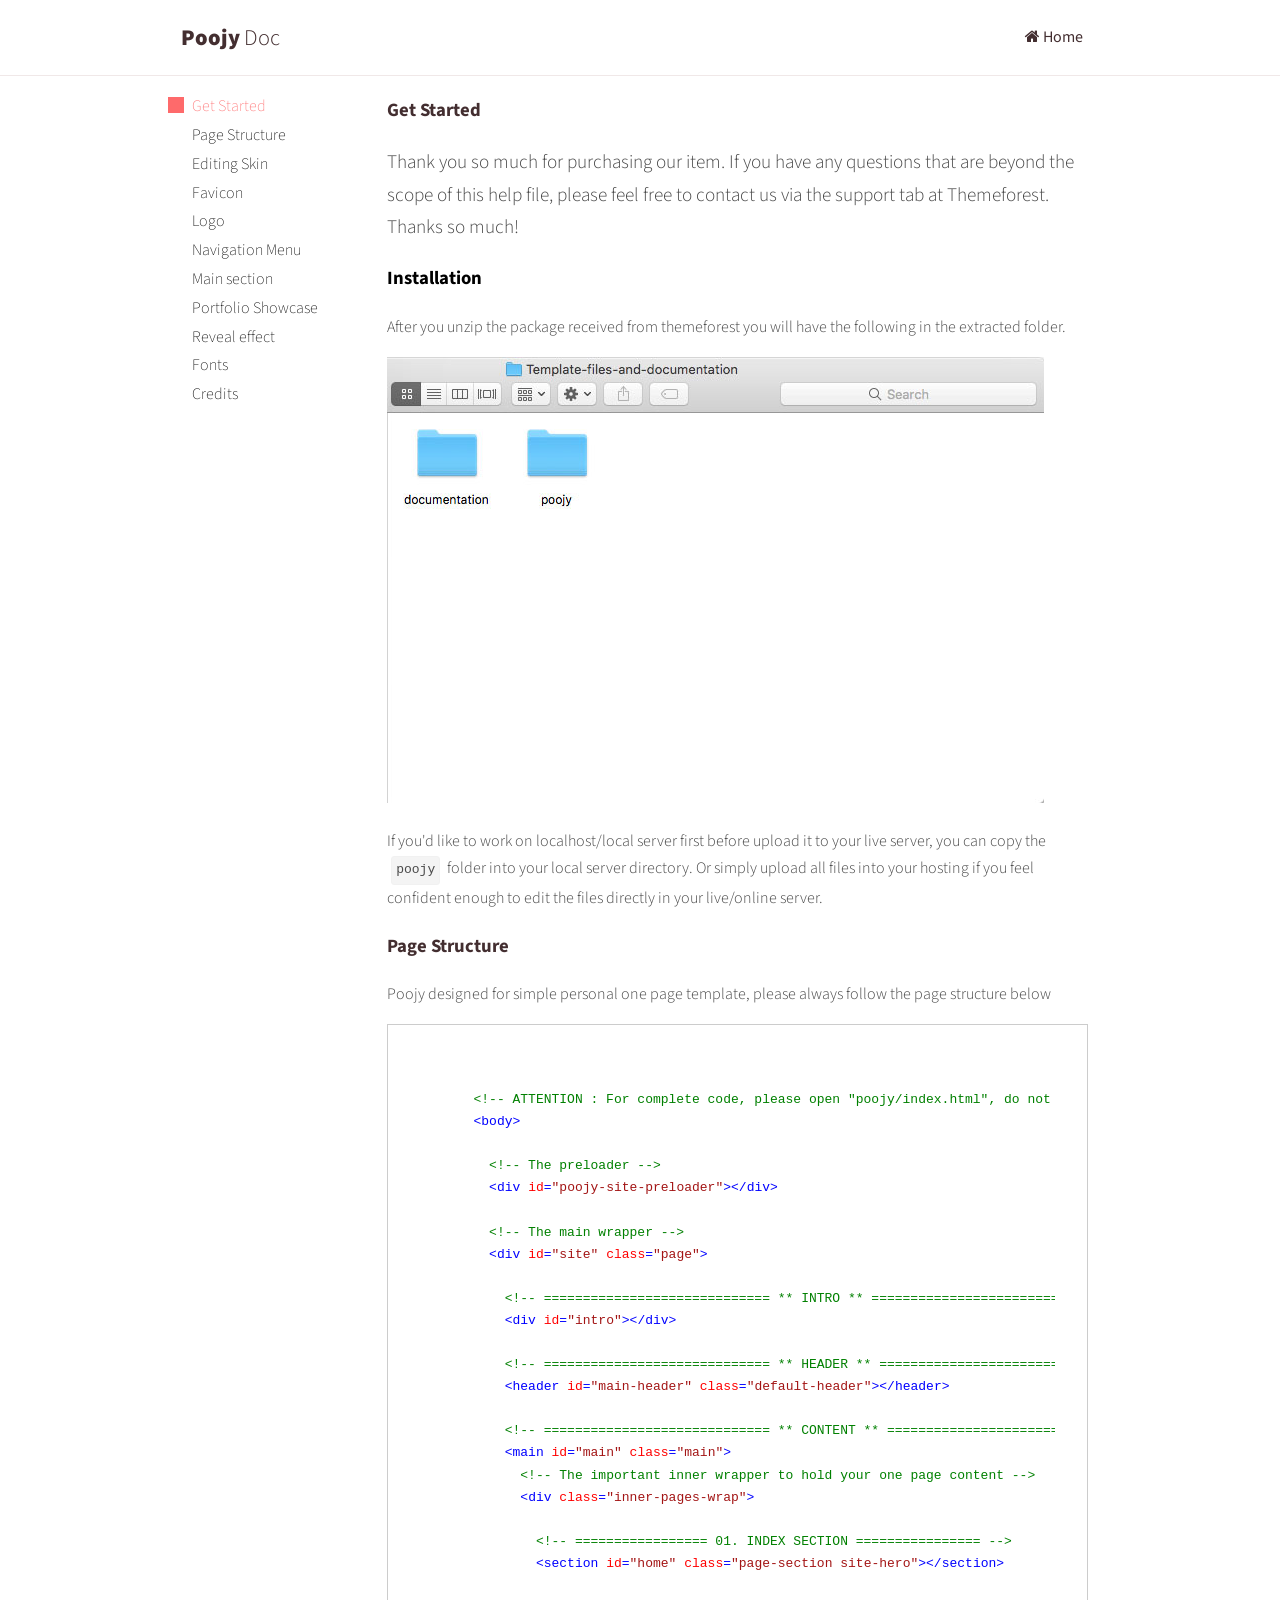
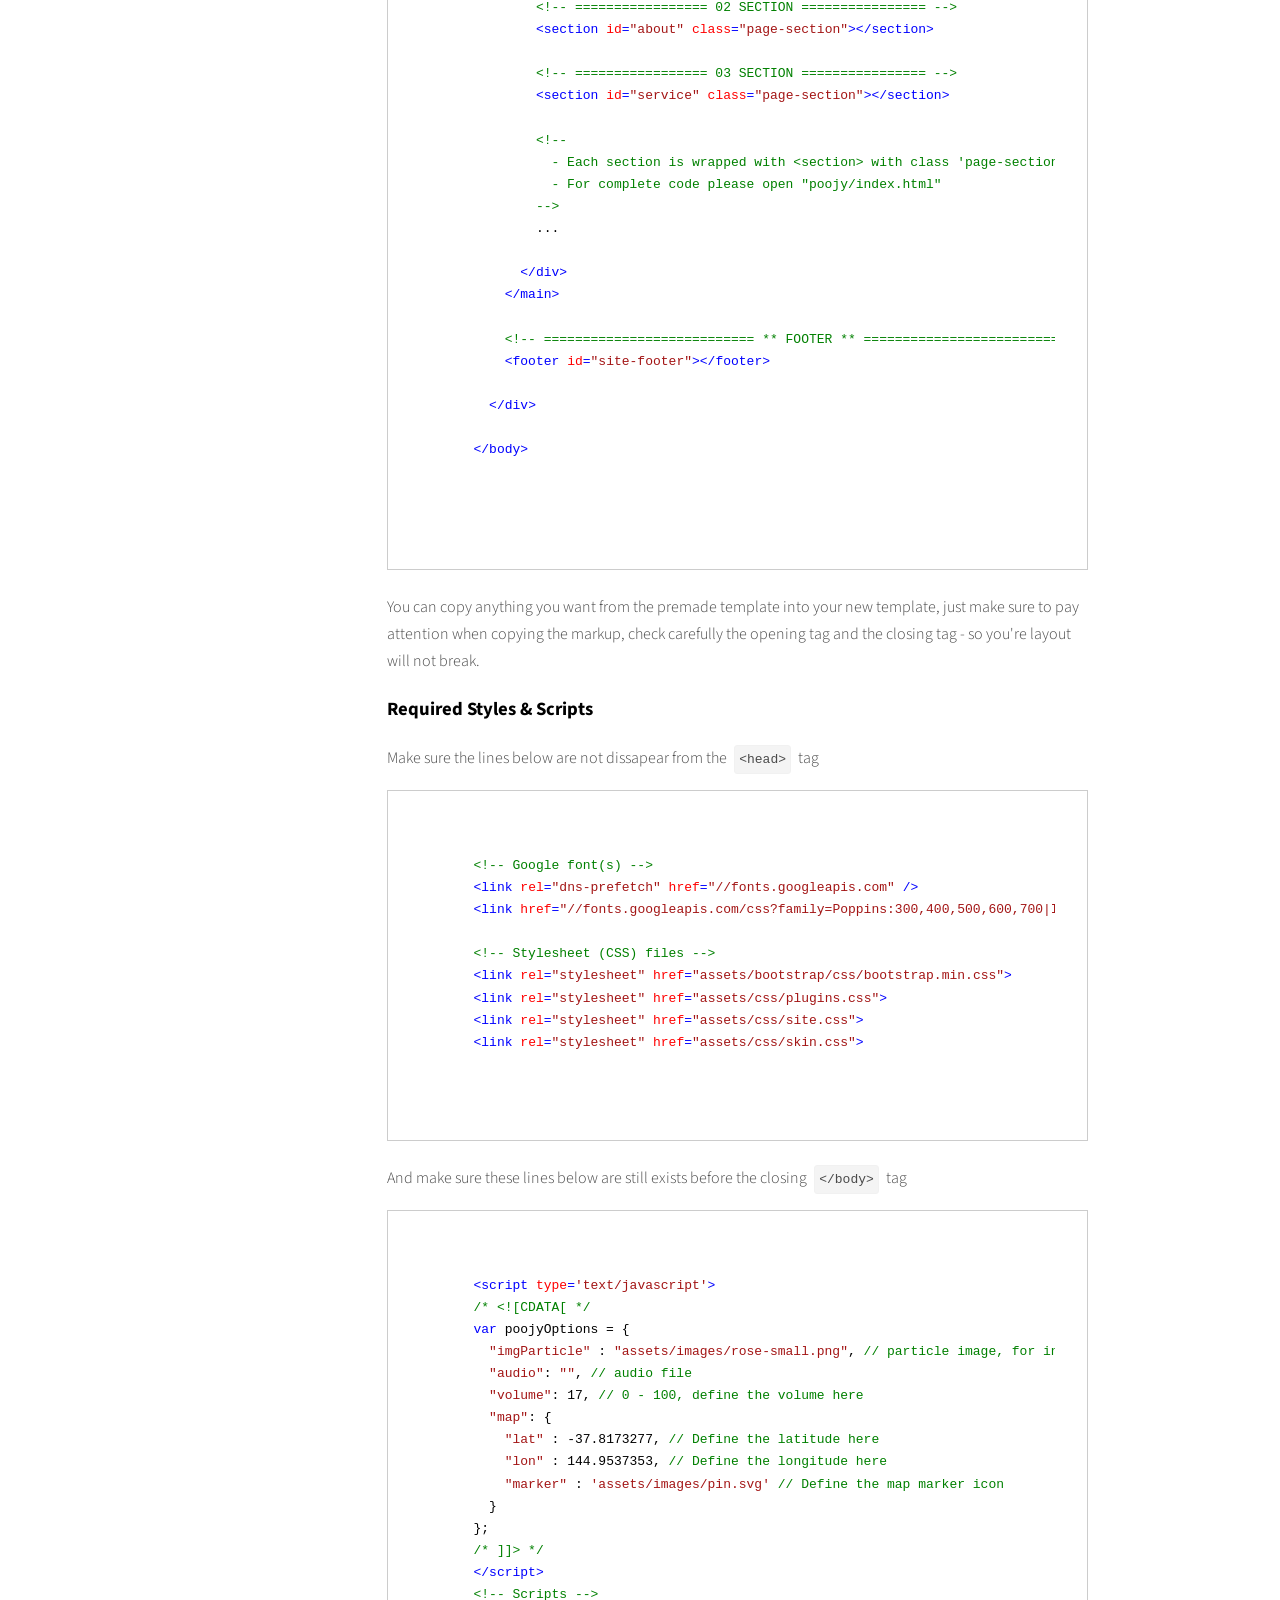
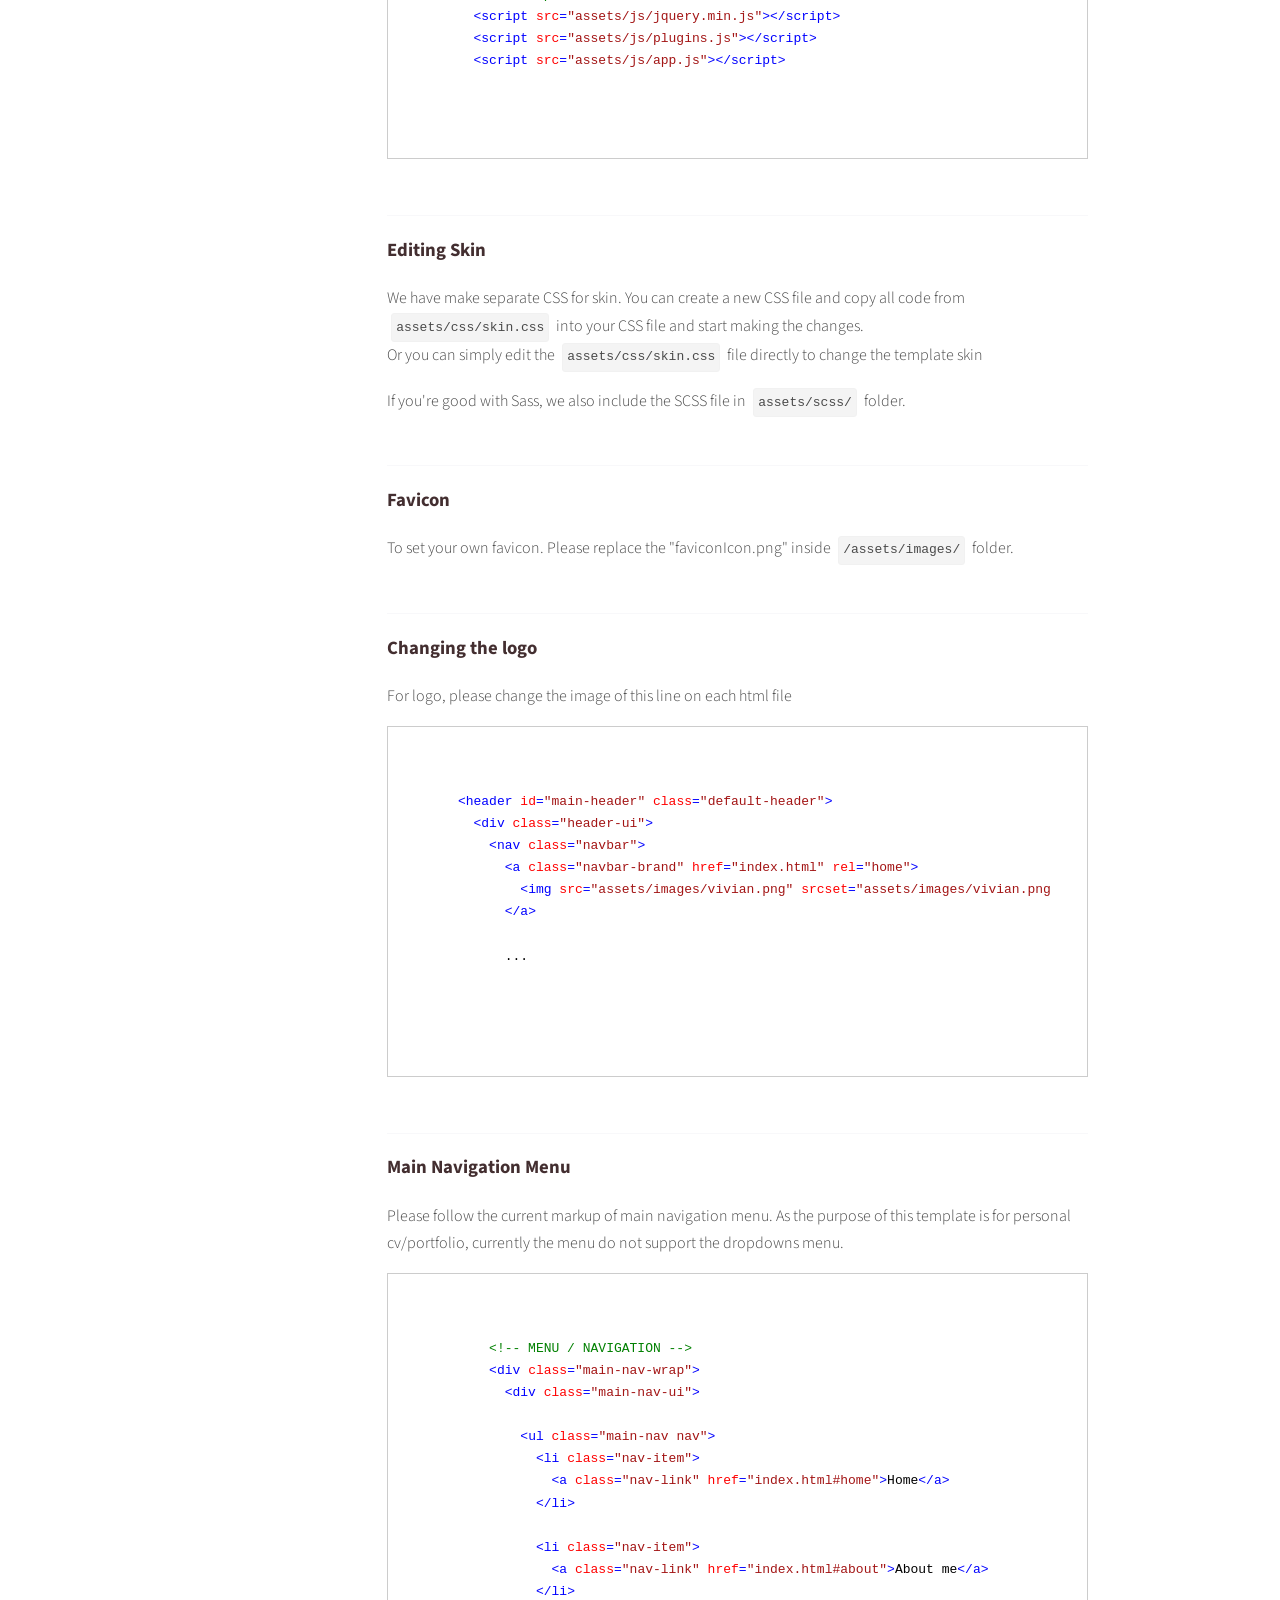
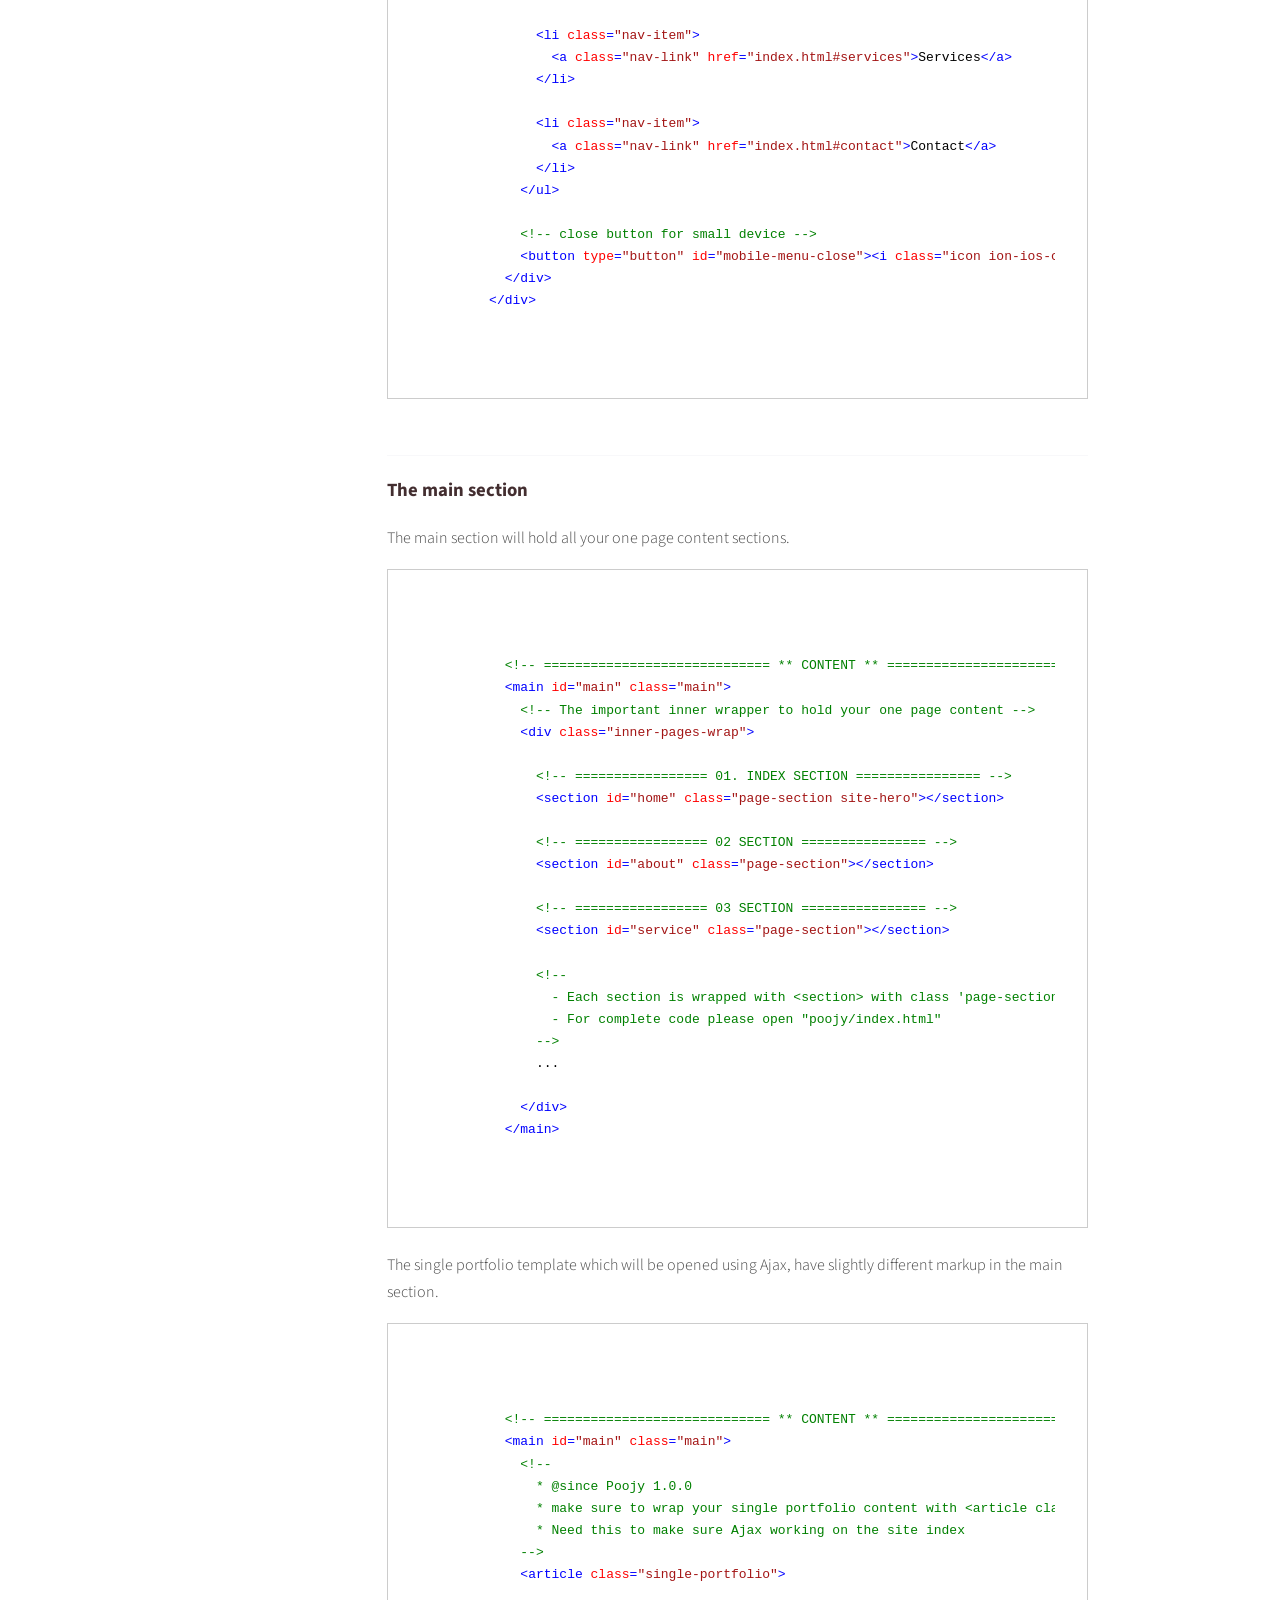
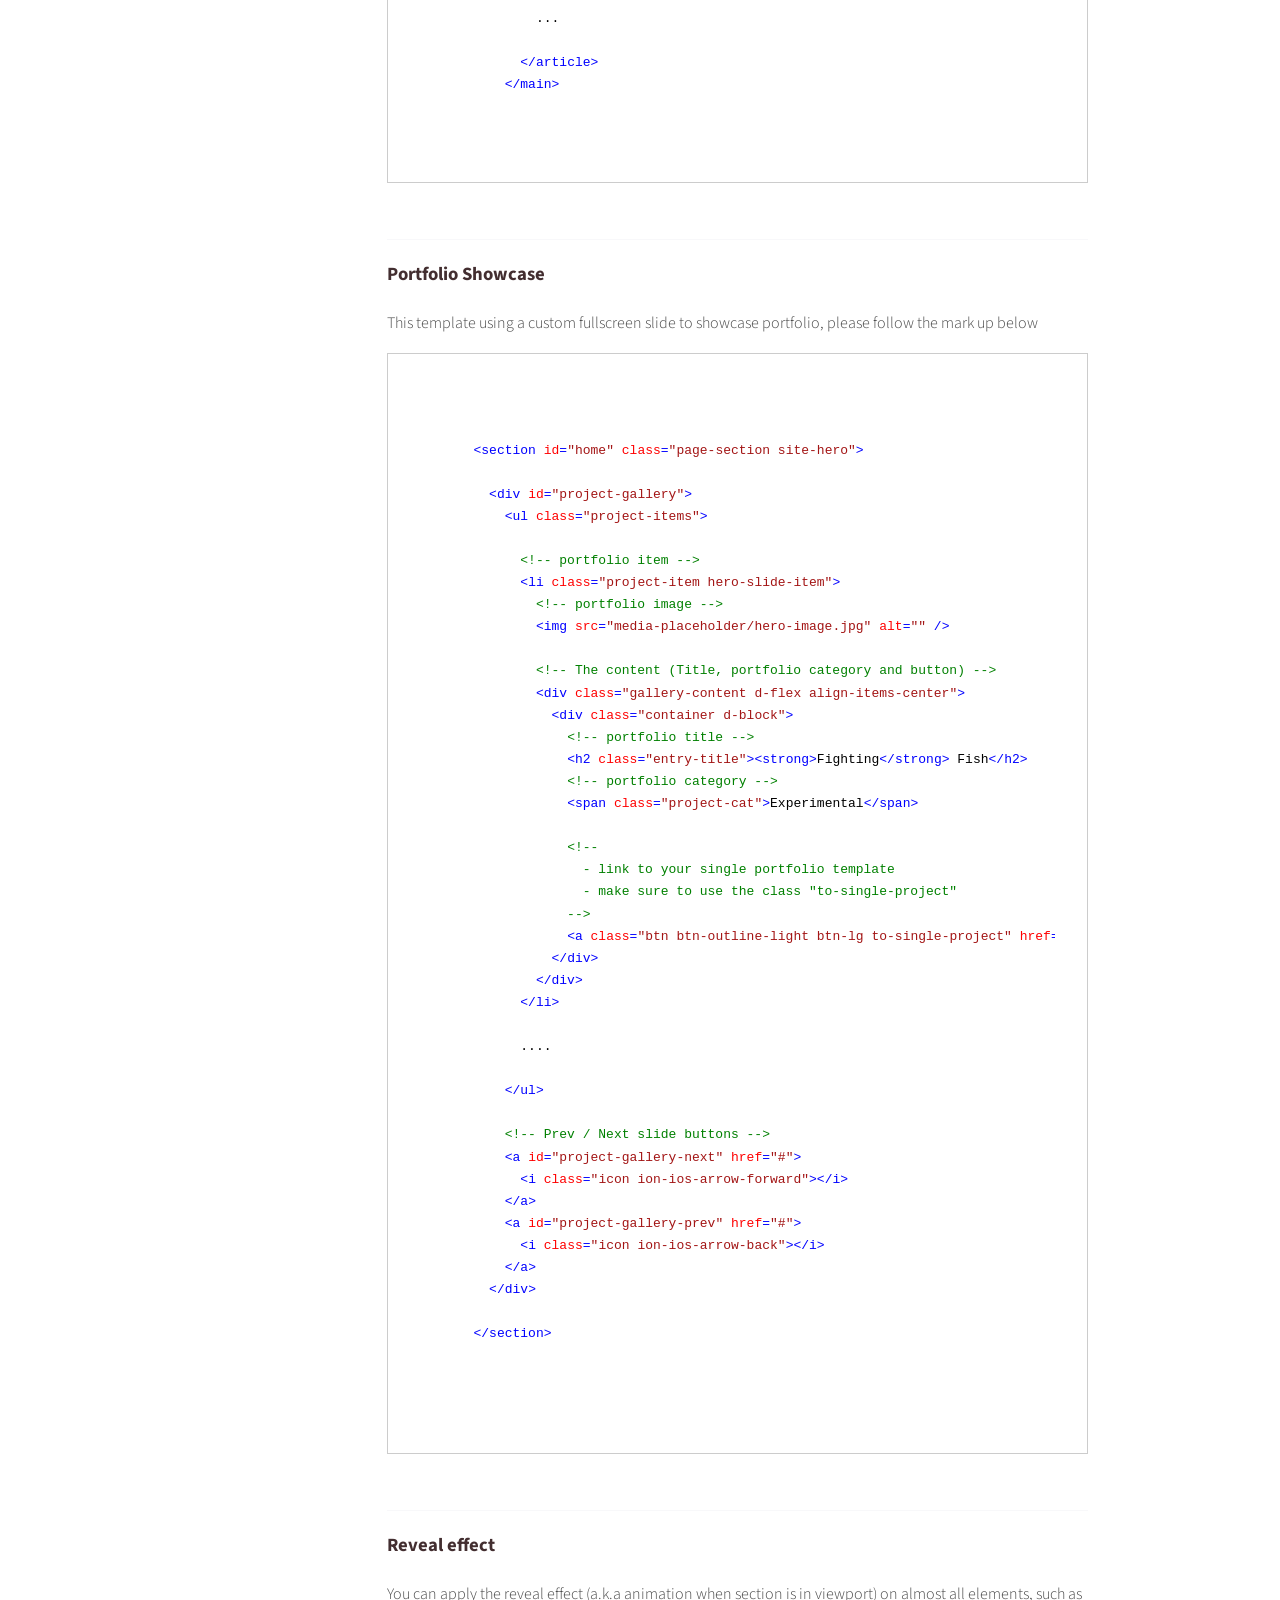
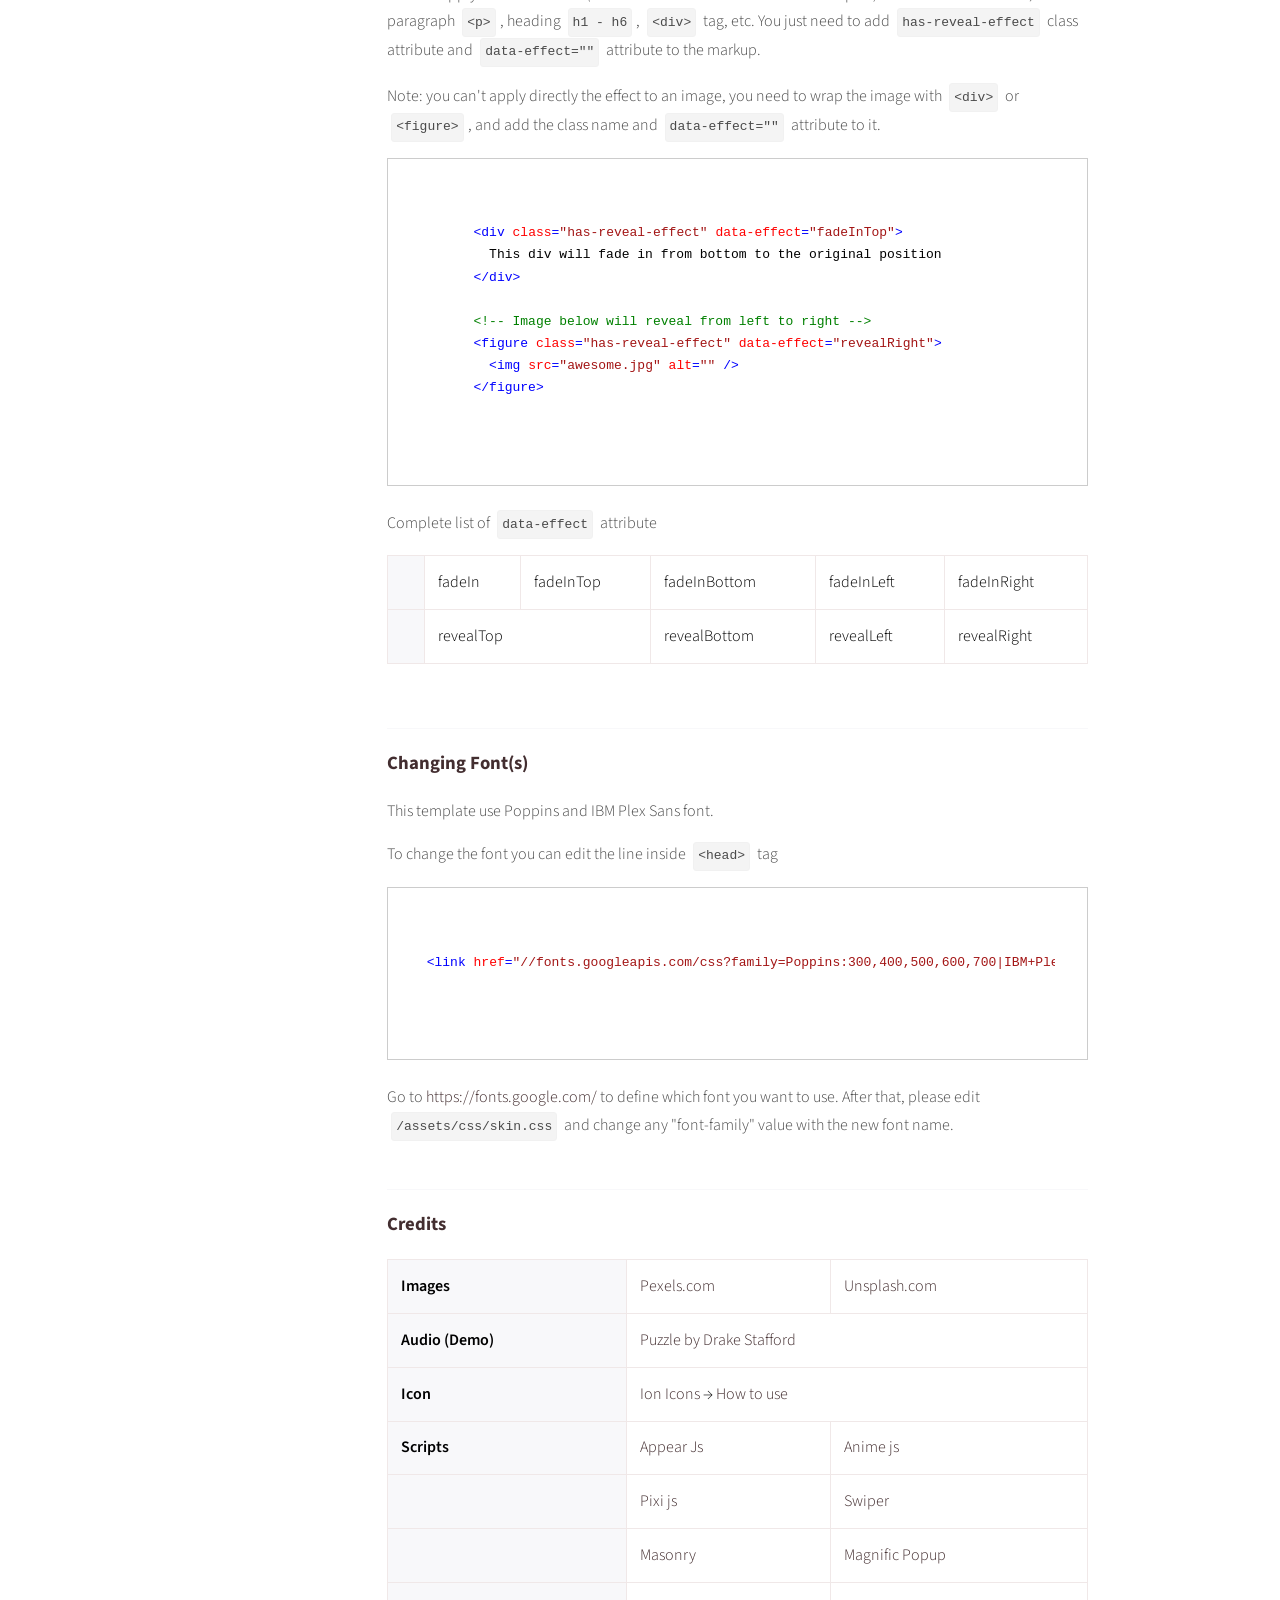
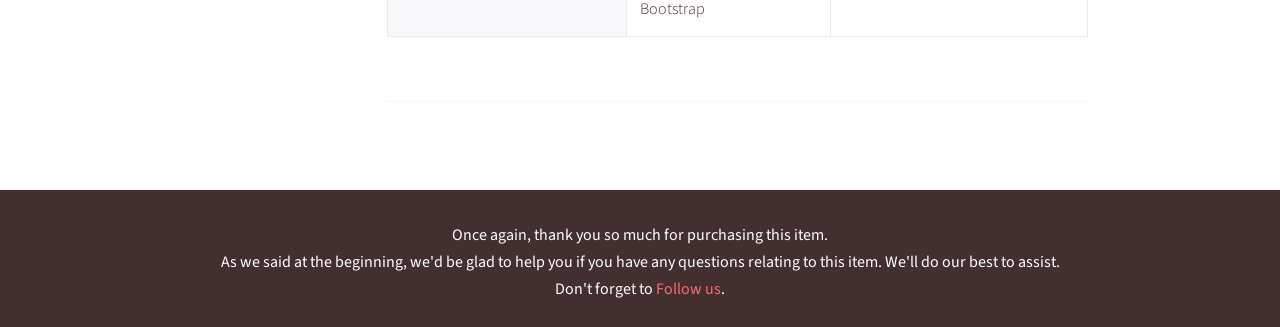
==== documentation/index.html @ 4dd36b31 "first commit" ====
<!doctype html>
<html>
  <head>
    <meta charset="utf-8">
    <meta name="description" content="">
    <meta name="viewport" content="width=device-width, initial-scale=1">
    <title>Poojy Documentation</title>
    <link rel="stylesheet" href="https://cdnjs.cloudflare.com/ajax/libs/font-awesome/4.7.0/css/font-awesome.min.css">
    <link href="https://fonts.googleapis.com/css?family=Source+Sans+Pro:400,600,700" rel="stylesheet">
    <link rel="stylesheet" href="assets/css/scribbler-global.css">
    <link rel="stylesheet" href="assets/css/scribbler-doc.css">
    <link rel="author" href="humans.txt">
  </head>
  <body>
    <div class="doc__bg"></div>
    <nav class="header">
      <h1 class="logo">Poojy <span class="logo__thin">Doc</span></h1>
      <ul class="menu">
        <div class="menu__item toggle"><span></span></div>
        <li class="menu__item"><a href="index.html" class="link link--dark"><i class="fa fa-home"></i> Home</a></li>
      </ul>
    </nav>
    
    <div class="wrapper">
      
      <aside class="doc__nav">
        <ul>
          <li class="js-btn selected">Get Started</li>
          <li class="js-btn">Page Structure</li>
          <li class="js-btn">Editing Skin</li>
          <li class="js-btn">Favicon</li>
          <li class="js-btn">Logo</li>
          <li class="js-btn">Navigation Menu</li>
          <li class="js-btn">Main section</li>
          <li class="js-btn">Portfolio Showcase</li>
          <li class="js-btn">Reveal effect</li>
          <li class="js-btn">Fonts</li>
          <li class="js-btn">Credits</li>
        </ul>
      </aside>

      <article class="doc__content">
       
        <section class="js-section">
          <h3 class="section__title">Get Started</h3>
          
          <p class="lead">Thank you so much for purchasing our item. If you have any questions that are beyond the scope of this help file, please feel free to contact us via the support tab at Themeforest. Thanks so much!</p>

          <h3>Installation</h3>

          <p>After you unzip the package received from themeforest you will have the following in the extracted folder.</p>

          <img src="images/01.jpg" />

          <p>If you'd like to work on localhost/local server first before upload it to your live server, you can copy the <code>poojy</code> folder into your local server directory. Or simply upload all files into your hosting if you feel confident enough to edit the files directly in your live/online server.</p>
        </section>

        <section class="js-section">
          
          <h3 class="section__title">Page Structure</h3>

          <p>Poojy designed for simple personal one page template, please always follow the page structure below</p>

<div class="code-br">
  <pre>
    <code class="html">
      &lt;!-- ATTENTION : For complete code, please open "poojy/index.html", do not directly copy the code below -->
      &lt;body>
        
        &lt;!-- The preloader -->
        &lt;div id="poojy-site-preloader">&lt;/div>

        &lt;!-- The main wrapper -->
        &lt;div id="site" class="page">

          &lt;!-- ============================= ** INTRO ** ============================= -->
          &lt;div id="intro">&lt;/div>

          &lt;!-- ============================= ** HEADER ** ============================= -->
          &lt;header id="main-header" class="default-header">&lt;/header>

          &lt;!-- ============================= ** CONTENT ** ============================= -->
          &lt;main id="main" class="main">
            &lt;!-- The important inner wrapper to hold your one page content -->
            &lt;div class="inner-pages-wrap">
              
              &lt;!-- ================= 01. INDEX SECTION ================ -->
              &lt;section id="home" class="page-section site-hero">&lt;/section>

              &lt;!-- ================= 02 SECTION ================ -->
              &lt;section id="about" class="page-section">&lt;/section>

              &lt;!-- ================= 03 SECTION ================ -->
              &lt;section id="service" class="page-section">&lt;/section>

              &lt;!--
                - Each section is wrapped with &lt;section> with class 'page-section'
                - For complete code please open "poojy/index.html"
              -->
              ...

            &lt;/div>
          &lt;/main>

          &lt;!-- =========================== ** FOOTER ** =========================== -->
          &lt;footer id="site-footer">&lt;/footer>

        &lt;/div>

      &lt;/body>

    </code>
  </pre>
</div>

          <p>
            You can copy anything you want from the premade template into your new template, just make sure to pay attention when copying the markup, check carefully the opening tag and the closing tag - so you're layout will not break. 
          </p>


          <h3>Required Styles &amp; Scripts</h3>
          <p>Make sure the lines below are not dissapear from the <code>&lt;head&gt;</code> tag</p>

<div class="code-br">
  <pre>
    <code class="html">
      &lt;!-- Google font(s) -->
      &lt;link rel="dns-prefetch" href="//fonts.googleapis.com" />
      &lt;link href="//fonts.googleapis.com/css?family=Poppins:300,400,500,600,700|IBM+Plex+Sans:300,400,500,600,700" rel="stylesheet">
      
      &lt;!-- Stylesheet (CSS) files -->
      &lt;link rel="stylesheet" href="assets/bootstrap/css/bootstrap.min.css">
      &lt;link rel="stylesheet" href="assets/css/plugins.css">
      &lt;link rel="stylesheet" href="assets/css/site.css">
      &lt;link rel="stylesheet" href="assets/css/skin.css">
    </code>
  </pre>
</div>

          <p>And make sure these lines below are still exists before the closing <code>&lt;/body&gt;</code> tag</p>
<div class="code-br">
  <pre>
    <code class="html">
      &lt;script type='text/javascript'>
      /* &lt;![CDATA[ */
      var poojyOptions = {
        "imgParticle" : "assets/images/rose-small.png", // particle image, for intro text animation
        "audio": "", // audio file
        "volume": 17, // 0 - 100, define the volume here
        "map": {
          "lat" : -37.8173277, // Define the latitude here
          "lon" : 144.9537353, // Define the longitude here
          "marker" : 'assets/images/pin.svg' // Define the map marker icon
        }
      };
      /* ]]> */
      &lt;/script>
      &lt;!-- Scripts -->
      &lt;script src="assets/js/jquery.min.js">&lt;/script>
      &lt;script src="assets/js/plugins.js">&lt;/script>
      &lt;script src="assets/js/app.js">&lt;/script>
    </code>
  </pre>
</div>
         <hr />
        </section>

        <section class="js-section">
          <h3 class="section__title">Editing Skin</h3>
          <p>We have make separate CSS for skin. You can create a new CSS file and copy all code from <code>assets/css/skin.css</code> into your CSS file and start making the changes.<br/> Or you can simply edit the <code>assets/css/skin.css</code> file directly to change the template skin</p>

          <p>If you're good with Sass, we also include the SCSS file in <code>assets/scss/</code> folder.</p>
          <hr />
        </section>


        <section class="js-section">
          <h3 class="section__title">Favicon</h3>

          <p>To set your own favicon. Please replace the "faviconIcon.png" inside <code>/assets/images/</code> folder.</p>

        <hr />
        </section>

        <section class="js-section">
          <h3 class="section__title">Changing the logo</h3>

          <p>For logo, please change the image of this line on each html file</p>
<div class="code-br">
  <pre>
    <code class="html">
    &lt;header id="main-header" class="default-header">
      &lt;div class="header-ui">
        &lt;nav class="navbar">
          &lt;a class="navbar-brand" href="index.html" rel="home">
            &lt;img src="assets/images/vivian.png" srcset="assets/images/vivian.png 2x" alt="Poojy logo" />
          &lt;/a>

          ...

    </code>
  </pre>
</div>

        <hr />
        </section>

        <section class="js-section">
          <h3 class="section__title">Main Navigation Menu</h3>

          <p>Please follow the current markup of main navigation menu. As the purpose of this template is for personal cv/portfolio, currently the menu do not support the dropdowns menu.</p>

<div class="code-br">
  <pre>
    <code class="html">
        &lt;!-- MENU / NAVIGATION -->
        &lt;div class="main-nav-wrap">
          &lt;div class="main-nav-ui">

            &lt;ul class="main-nav nav">
              &lt;li class="nav-item">
                &lt;a class="nav-link" href="index.html#home">Home&lt;/a>
              &lt;/li>

              &lt;li class="nav-item">
                &lt;a class="nav-link" href="index.html#about">About me&lt;/a>
              &lt;/li>

              &lt;li class="nav-item">
                &lt;a class="nav-link" href="index.html#services">Services&lt;/a>
              &lt;/li>

              &lt;li class="nav-item">
                &lt;a class="nav-link" href="index.html#contact">Contact&lt;/a>
              &lt;/li>
            &lt;/ul>

            &lt;!-- close button for small device -->
            &lt;button type="button" id="mobile-menu-close">&lt;i class="icon ion-ios-close">&lt;/i>&lt;/button>
          &lt;/div>
        &lt;/div>
    </code>
  </pre>
</div>

        <hr />
        </section>

        <section class="js-section">
          <h3 class="section__title">The main section</h3>

          <p>The main section will hold all your one page content sections.</p>
<div class="code-br">
  <pre>
    <code class="html">

          &lt;!-- ============================= ** CONTENT ** ============================= -->
          &lt;main id="main" class="main">
            &lt;!-- The important inner wrapper to hold your one page content -->
            &lt;div class="inner-pages-wrap">
              
              &lt;!-- ================= 01. INDEX SECTION ================ -->
              &lt;section id="home" class="page-section site-hero">&lt;/section>

              &lt;!-- ================= 02 SECTION ================ -->
              &lt;section id="about" class="page-section">&lt;/section>

              &lt;!-- ================= 03 SECTION ================ -->
              &lt;section id="service" class="page-section">&lt;/section>

              &lt;!--
                - Each section is wrapped with &lt;section> with class 'page-section'
                - For complete code please open "poojy/index.html"
              -->
              ...

            &lt;/div>
          &lt;/main>
    </code>
  </pre>
</div>
        <p>The single portfolio template which will be opened using Ajax, have slightly different markup in the main section.</p>
<div class="code-br">
  <pre>
    <code class="html">

          &lt;!-- ============================= ** CONTENT ** ============================= -->
          &lt;main id="main" class="main">
            &lt;!--
              * @since Poojy 1.0.0
              * make sure to wrap your single portfolio content with &lt;article class="single-portfolio">
              * Need this to make sure Ajax working on the site index
            -->
            &lt;article class="single-portfolio">

              ...

            &lt;/article>
          &lt;/main>
    </code>
  </pre>
</div>
          <hr />
        </section>

        <section class="js-section">
          <h3 class="section__title">Portfolio Showcase</h3>

          <p>This template using a custom fullscreen slide to showcase portfolio, please follow the mark up below</p>
<div class="code-br">
  <pre>
    <code class="html">

      &lt;section id="home" class="page-section site-hero">
        
        &lt;div id="project-gallery">
          &lt;ul class="project-items">

            &lt!-- portfolio item -->
            &lt;li class="project-item hero-slide-item">
              &lt!-- portfolio image -->
              &lt;img src="media-placeholder/hero-image.jpg" alt="" />

              &lt!-- The content (Title, portfolio category and button) -->
              &lt;div class="gallery-content d-flex align-items-center">
                &lt;div class="container d-block">
                  &lt!-- portfolio title -->
                  &lt;h2 class="entry-title">&lt;strong>Fighting&lt;/strong> Fish&lt;/h2>
                  &lt!-- portfolio category -->
                  &lt;span class="project-cat">Experimental&lt;/span>

                  &lt!-- 
                    - link to your single portfolio template
                    - make sure to use the class "to-single-project"
                  -->
                  &lt;a class="btn btn-outline-light btn-lg to-single-project" href="single-portfolio.html">View project&lt;/a>
                &lt;/div>
              &lt;/div>
            &lt;/li>

            ....

          &lt;/ul>

          &lt;!-- Prev / Next slide buttons -->
          &lt;a id="project-gallery-next" href="#">
            &lt;i class="icon ion-ios-arrow-forward">&lt;/i>
          &lt;/a>
          &lt;a id="project-gallery-prev" href="#">
            &lt;i class="icon ion-ios-arrow-back">&lt;/i>
          &lt;/a>
        &lt;/div>

      &lt;/section>

    </code>
  </pre>
</div>
          <hr />
        </section>

        <section class="js-section">
          <h3 class="section__title">Reveal effect</h3>

          <p>You can apply the reveal effect (a.k.a animation when section is in viewport) on almost all elements, such as paragraph <code>&lt;p></code>, heading <code>h1 - h6</code>, <code>&lt;div></code> tag, etc. You just need to add <code>has-reveal-effect</code> class attribute and <code>data-effect=""</code> attribute to the markup.</p>

          <p>Note: you can't apply directly the effect to an image, you need to wrap the image with <code>&lt;div></code> or <code>&lt;figure></code>, and add the class name and <code>data-effect=""</code> attribute to it.</p>

<div class="code-br">
  <pre>
    <code class="html">
      &lt;div class="has-reveal-effect" data-effect="fadeInTop">
        This div will fade in from bottom to the original position
      &lt;/div>

      &lt;!-- Image below will reveal from left to right -->
      &lt;figure class="has-reveal-effect" data-effect="revealRight">
        &lt;img src="awesome.jpg" alt="" />
      &lt;/figure>
    </code>
  </pre>
</div>
          <p>Complete list of <code>data-effect</code> attribute</p>
          <table>
            <tbody>
              <tr>
                <td></td>
                <td>fadeIn</td>
                <td>fadeInTop</td>
                <td>fadeInBottom</td>
                <td>fadeInLeft</td>
                <td>fadeInRight</td>
              </tr>
              <tr>
                <td></td>
                <td colspan="2">revealTop</td>
                <td>revealBottom</td>
                <td>revealLeft</td>
                <td>revealRight</td>
              </tr>
            </tbody>
          </table>
          <hr />
        </section>

        <section class="js-section">
          <h3 class="section__title">Changing Font(s)</h3>

          <p>This template use Poppins and IBM Plex Sans font.</p>
          <p>To change the font you can edit the line inside <code>&lt;head></code> tag</p>

<div class="code-br">
  <pre>
    <code class="html">
&lt;link href="//fonts.googleapis.com/css?family=Poppins:300,400,500,600,700|IBM+Plex+Sans:300,400,500,600,700" rel="stylesheet">
    </code>
  </pre>
</div>
          <p>Go to <a href="https://fonts.google.com/" target="_blank">https://fonts.google.com/</a> to define which font you want to use. After that, please edit <code>/assets/css/skin.css</code> and change any "font-family" value with the new font name.</p>
          <hr />
        </section>

        <section class="js-section">
          <h3 class="section__title">Credits</h3>

          <table>

            <tbody>
              <tr>
                <td>Images</td>
                <td><a href="https://www.pexels.com/">Pexels.com</a></td>
                <td><a href="https://unsplash.com/">Unsplash.com</a></td>
              </tr>
              <tr>
                <td>Audio (Demo)</td>
                <td colspan="2"><a href="http://freemusicarchive.org/music/Drake_Stafford/~/Puzzle_1357">Puzzle by Drake Stafford</a></td>
              </tr>
              <tr>
                <td>Icon</td>
                <td colspan="2"><a href="https://ionicons.com">Ion Icons</a> &rarr; <a href="https://ionicons.com/usage/">How to use</a></td>
              </tr>
              <tr>
                <td>Scripts</td>
                <td><a href="http://creativelive.github.io/appear/">Appear Js</a></td>
                <td><a href="https://animejs.com/">Anime js</a></td>
              </tr>
              <tr>
                <td></td>
                <td><a href="http://www.pixijs.com/">Pixi js</a></td>
                <td><a href="http://www.idangero.us/swiper/">Swiper</a></td>
              </tr>
              <tr>
                <td></td>
                <td><a href="https://masonry.desandro.com">Masonry</a></td>
                <td><a href="https://dimsemenov.com/plugins/magnific-popup/">Magnific Popup</a></td>
              </tr>
              <tr>
                <td></td>
                <td><a href="https://getbootstrap.com/">Bootstrap</a></td>
                <td></td>
              </tr>
            </tbody>
          </table>

          <hr />
        </section>

      </article>
    </div>

    <footer class="footer">
      Once again, thank you so much for purchasing this item.<br/>
      As we said at the beginning, we'd be glad to help you if you have any questions relating to this item. We'll do our best to assist.
      <br/>Don't forget to <a href="https://themeforest.net/user/wip-themes/follow" target="_blank" class="link link--light">Follow us</a>.</footer>
    <script src="assets/js/highlight.pack.js"></script>
    <script>hljs.initHighlightingOnLoad();</script>
    <script src="assets/js/scribbler.js"></script>
  </body>
</html>
---- documentation/assets/css/scribbler-global.css ----
/* css variables*/
:root {
  --primary-color: #432E30;
  --primary-color-light: #8E7474;
  --accent-color: #FE6A6B;
  --accent-color-light: #FFE4E4;
  --accent-color-dark: #B94B4C;
  --white-color: #FAFBFC;
  --light-gray-color: #C6CBD1;
  --medium-gray-color: #959DA5;
  --dark-gray-color: #444D56; 
  --bg-color: #F8F8FA;
  --code-bg-color: #F0E8E8;
}

/* normalized */
html, body {
  padding: 0;
  margin: 0;
  font-family: 'Source Sans Pro', sans-serif;
  background-color: white;
  line-height: 1.7;
}

p {
  font-weight: 300;
  color: #4A4A4A;
}

p.lead {
  font-size: 1.2rem;
}

p code {
  display: inline-block;
  padding: .15rem .25rem;
  margin: 0 .25rem;
  background-color: #f4f4f4;
  border-radius: 3px;
  border: 1px solid #f1f1f1;
}

a, a:hover {
  text-decoration: none;
  color: var(--primary-color);
}

hr {
  padding: 1rem 0;
  border: 0;
  border-bottom: 1px solid var(--bg-color);
}

* {
  box-sizing: border-box;
}

/* global components */

/* typography */
.section__title {
  color: var(--primary-color);
}

/* tabs */
.tab__container {
  position: relative;
}

.tab__container > ul {
  position: absolute;
  list-style: none;
  margin: 0;
  right: 1rem;
  top: -2rem;
  padding-left: 0;
}

.tab__container .code {
  white-space: normal;
  padding: 1rem 1.5rem;
}

.tab {
  display: inline-block;
  padding: 0.3rem 0.5rem;
  font-weight: 200;
  cursor: pointer;
}

.tab.active {
  border-bottom: 1px solid var(--primary-color);
  font-weight: 700;
  display: inline-block;
}

.tab__pane {
  display: none;
}

.tab__pane.active {
  display: block;
}

pre {
  max-width: 100%;
  overflow: scroll;
}

/* code */
.code {
  border-radius: 3px;
  font-family: Space Mono, SFMono-Regular, Menlo,Monaco, Consolas, Liberation Mono, Courier New, monospace;
  background: var(--bg-color);
  border: 1px solid var(--code-bg-color);
  color: var(--primary-color-light);
}

.code--block {
  white-space: pre-line;
  padding: 0 1.5rem;
}

.code--inline {
  padding: 3px 6px;
  font-size: 80%;
}

/* buttons */
.button--primary {
  padding: 10px 22px;
  background-color: var(--accent-color);
  color: white;
  position: relative;
  text-decoration: none;
  border: 0;
  transition: all .3s ease-out;
}

.button--primary:after {
  position: absolute;
  content: "";
  width: 1rem;
  height: 1rem;
  background-color: var(--accent-color-light);
  right: -0.4rem;
  top: -0.4rem;
  transition: all 0.3s ease-out;
}

.button--primary:hover {
  text-shadow: 0px 1px 1px var(--accent-color-dark);
  color: white;
  transform: translate3D(0, -3px, 0);
}

.button--primary:hover::after {
  transform: rotate(90deg);
}

.button--secondary {
  padding: 10px 22px;
  border: 2px solid var(--primary-color);
  transition: all 0.5s ease-out;
}

.button--secondary:hover {
  border-color: var(--accent-color);
  color: var(--accent-color);
}

/* links */
.link {
  text-decoration: none;
  transition: all 0.3s ease-out;
}

.link:hover {
  color: var(--accent-color);
}

.link--dark {
  color: var(--primary-color);
}

.link--light {
  color: var(--accent-color);
}

/* menu */
nav {
  display: grid;
  grid-template-columns: 70px auto;
}

.menu {
  margin: 0;
  text-align: right;
  overflow: hidden;
  list-style: none;
}

.toggle {
  display: none;
  position: relative;
}

.toggle span,
.toggle span:before,
.toggle span:after {
  content: '';
  position: absolute;
  height: 2px;
  width: 18px;
  border-radius: 2px;
  background: var(--primary-color);
  display: block;
  cursor: pointer;
  transition: all 0.3s ease-in-out;
  right: 0;
}

.toggle span:before {
  top: -6px;
}

.toggle span:after {
  bottom: -6px;
}

.toggle.open span{
  background-color: transparent;
}

.toggle.open span:before,
.toggle.open span:after {
  top: 0;
}

.toggle.open span:before {
  transform: rotate(45deg);
}

.toggle.open span:after {
  transform: rotate(-45deg);
}

.menu__item {
  padding: 1rem;
  display: inline-block;
}

.menu__item.toggle {
  display: none;
}

/* table */
table {
  border-collapse: collapse;
  width: 100%;
  transition: color .3s ease-out;
  margin-bottom: 2rem;
}

table td, table th {
  border: 1px solid var(--code-bg-color);
  padding: 0.8rem;
  font-weight: 300;
}

table th {
  text-align: left;
  background-color: white;
  border-color: white;
  border-bottom-color: var(--code-bg-color);
}

table td:first-child {
  background-color: var(--bg-color);
  font-weight: 600;
}

@media screen and (max-width: 600px) {
  nav {
    grid-template-columns: 70px auto;
  }

  .menu__item{
    display: none;
  }

  .menu__item.toggle {
    display: inline-block;
  }

  .menu {
    text-align: right;
    padding: 0.5rem 1rem;
  }

  .toggle {
    display: block;
  }

  .menu.responsive .menu__item:not(:first-child) {
    display: block;
    padding: 0 0 0.5rem 0;
  }
}

/* layout */
.wrapper {
  margin: 0 auto;
  width: 70%;
}

.footer {
  text-align: center;
  background-color: var(--primary-color);
  padding: 2rem;
  color: white;
}

@keyframes fadeUp {
  0% {
    opacity: 0;
    transform: translate3d(0,30px,0);
  }
  100% {
    transform: translate3d(0,0,0);
  }
}
---- documentation/assets/css/scribbler-doc.css ----
html, body {
  display: flex;
  flex-direction: column;
  min-height: 100vh;
}

/* layout */
.header {
  border-bottom: 1px solid var(--code-bg-color);
  grid-template-columns: 1fr 150px 60% 1fr;
}

.wrapper {
  display: flex;
  flex-grow: 1;
}

/* logo */
.logo {
  font-weight: 900;
  color: var(--primary-color);
  font-size: 1.4em;
  grid-column: 2;
  text-align: left;
}

.logo__thin {
  font-weight: 300;
}

/* menu */
.menu {
  grid-template-columns: 1fr 180px 60% 1fr;
}

.menu__item {
  padding: 1.5rem 1rem;
}

/* doc */
.doc__bg {
  position: fixed;
  top: 0;
  left: 0;
  bottom: 0;
  width: 28%;
  background-color: var(--bg-color);
  z-index: -1;
}

.doc__nav {
  flex-basis: 20%;
  font-weight: 200;
}

.doc__nav ul {
  list-style: none;
  padding-left: 0;
  line-height: 1.8;
}

.doc__nav ul.fixed {
  position: fixed;
  top: 2rem;
}

.doc__nav li:hover {
  color: var(--primary-color-light);
  cursor: pointer;
  transition: color .3s ease-in-out;
}

.doc__nav .selected {
  color: var(--accent-color);
  position: relative;
}

.doc__nav .selected:after {
  position: absolute;
  content: "";
  width: 1rem;
  height: 1rem;
  background-color: var(--accent-color);
  left: -1.5rem;
  top: 0.3rem;
}

.doc__content {
  flex-basis: 80%;
  width: 80%;
  max-width: 80%;
  padding: 0 0 5rem 1rem;
}

.code-br {
  padding: 0 2rem;
  margin: 0 0 1.5rem;
  border: 1px solid #ccc;
}

@media (max-width: 750px) {
  .wrapper {
    flex-direction: column;
  }
  .doc__content {
    padding-left: 0;
  }
  .doc__nav ul {
    border-bottom: 1px solid var(--code-bg-color);
    padding-bottom: 0.5rem;
  }
  .doc__nav ul.fixed {
    /* nutralized the fixed menu for mobile*/
    position: relative;
    top: 0;
  }
  .doc__nav li {
    display: inline-block;
    padding-right: 1rem;
  }
  .doc__nav .selected:after {
    display: none;
  }
}


/*

Visual Studio-like style based on original C# coloring by Jason Diamond <jason@diamond.name>

*/
.hljs {
  display: block;
  overflow-x: auto;
  padding: 0.5em;
  background: white;
  color: black;
  max-width: 100%;
}

.hljs-comment,
.hljs-quote,
.hljs-variable {
  color: #008000;
}

.hljs-keyword,
.hljs-selector-tag,
.hljs-built_in,
.hljs-name,
.hljs-tag {
  color: #00f;
}

.hljs-string,
.hljs-title,
.hljs-section,
.hljs-attribute,
.hljs-literal,
.hljs-template-tag,
.hljs-template-variable,
.hljs-type,
.hljs-addition {
  color: #a31515;
}

.hljs-deletion,
.hljs-selector-attr,
.hljs-selector-pseudo,
.hljs-meta {
  color: #2b91af;
}

.hljs-doctag {
  color: #808080;
}

.hljs-attr {
  color: #f00;
}

.hljs-symbol,
.hljs-bullet,
.hljs-link {
  color: #00b0e8;
}


.hljs-emphasis {
  font-style: italic;
}

.hljs-strong {
  font-weight: bold;
}
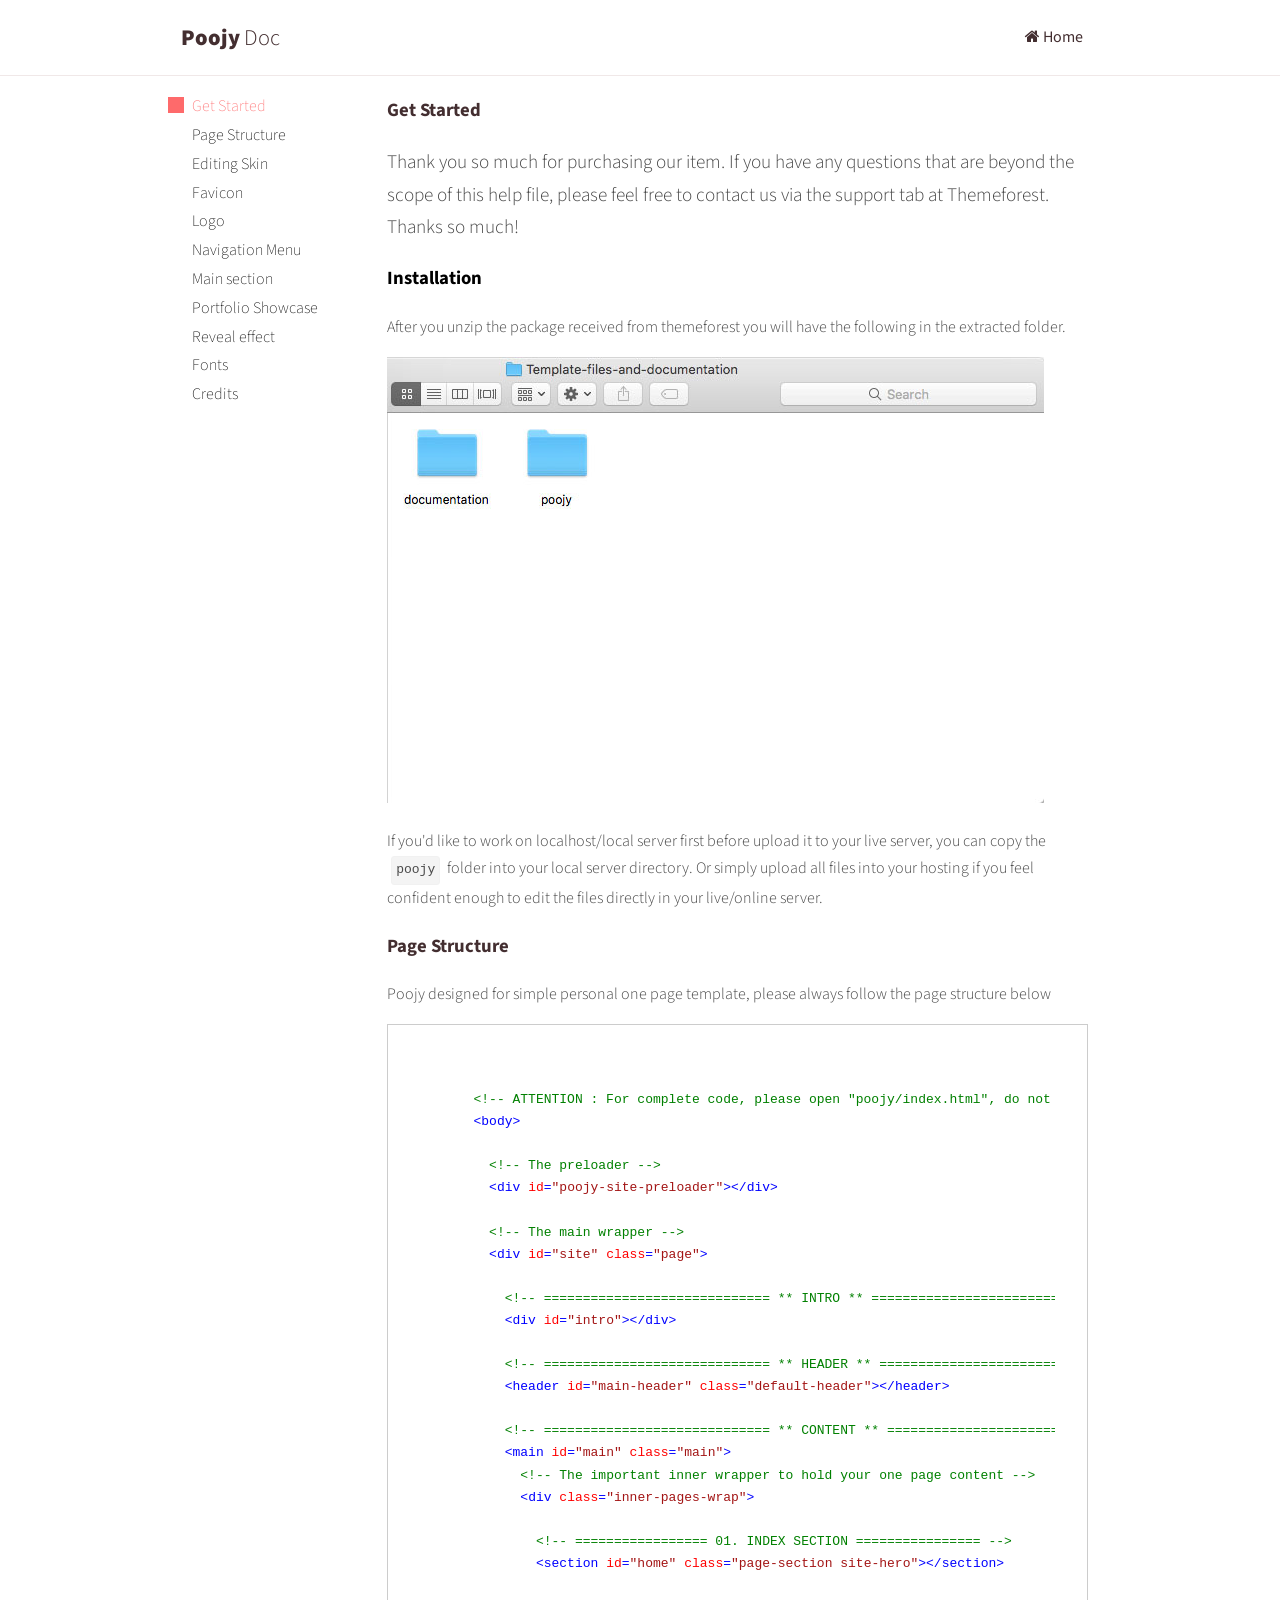
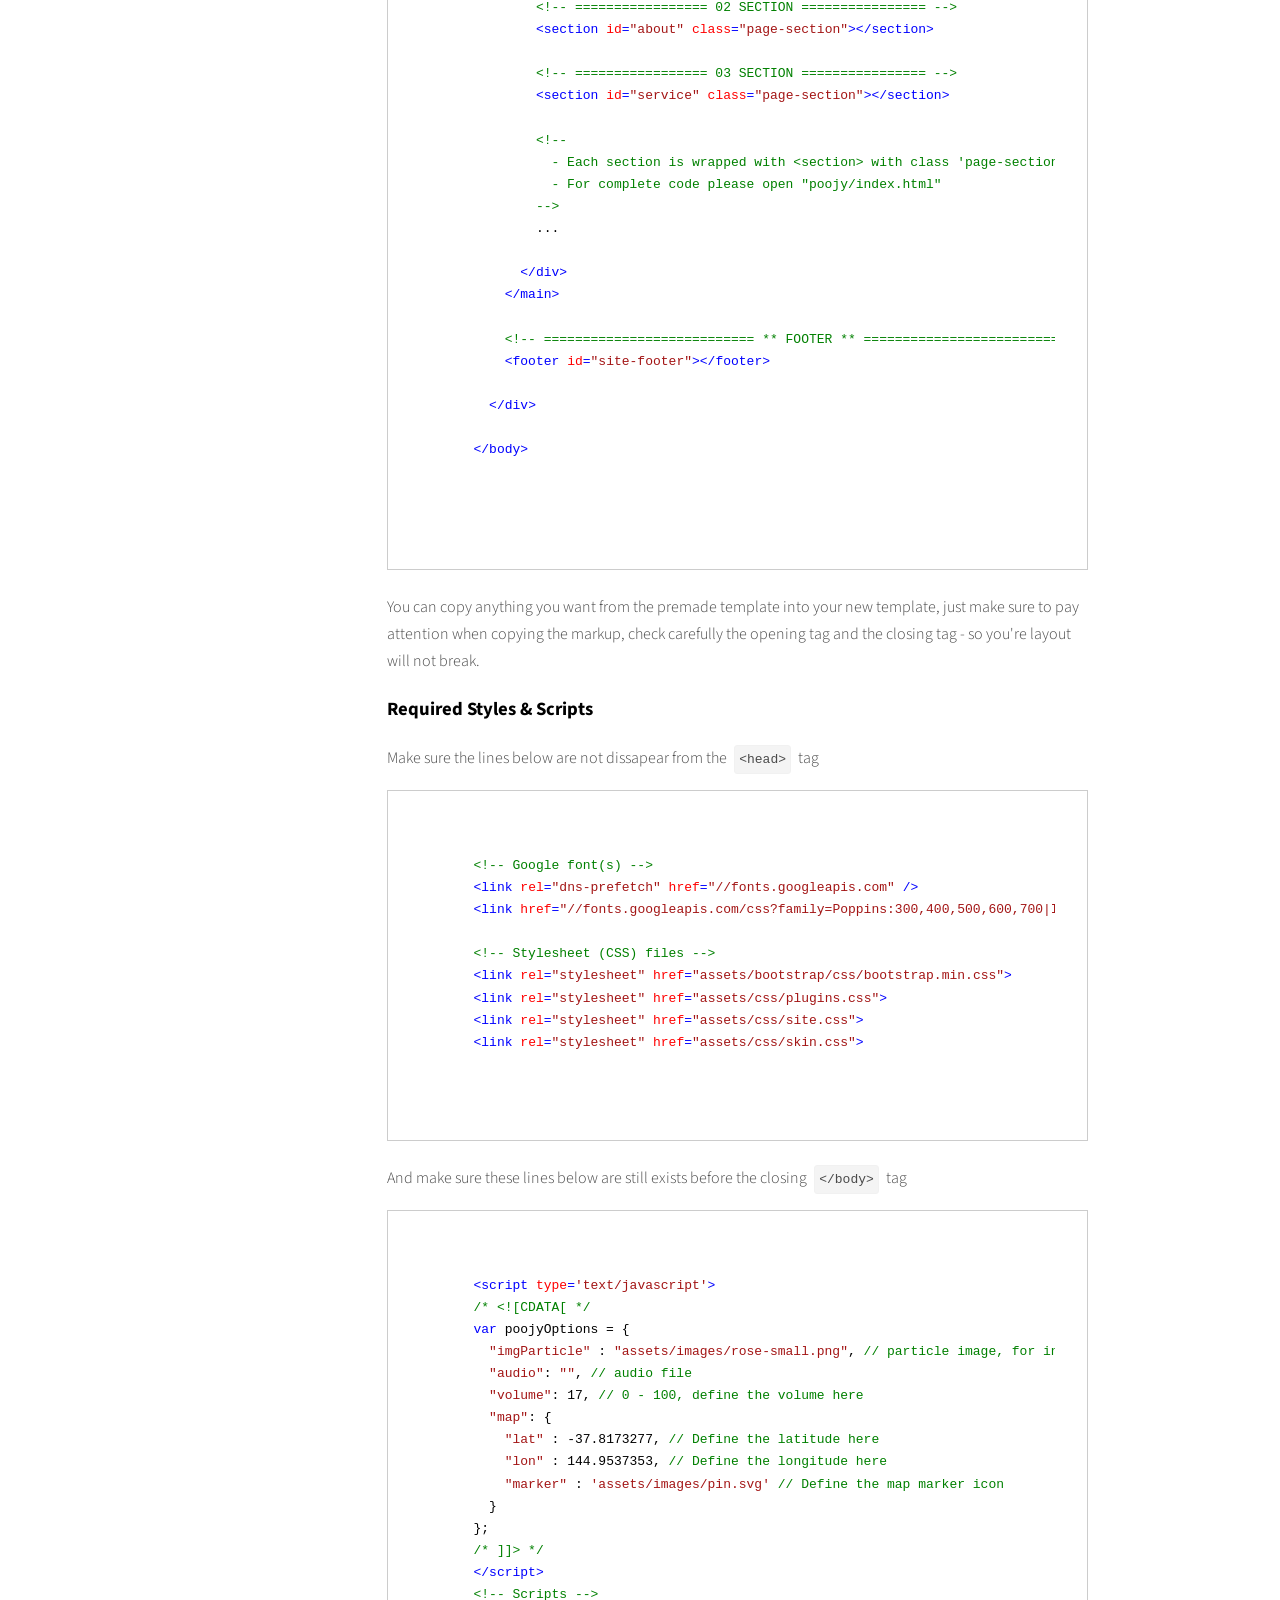
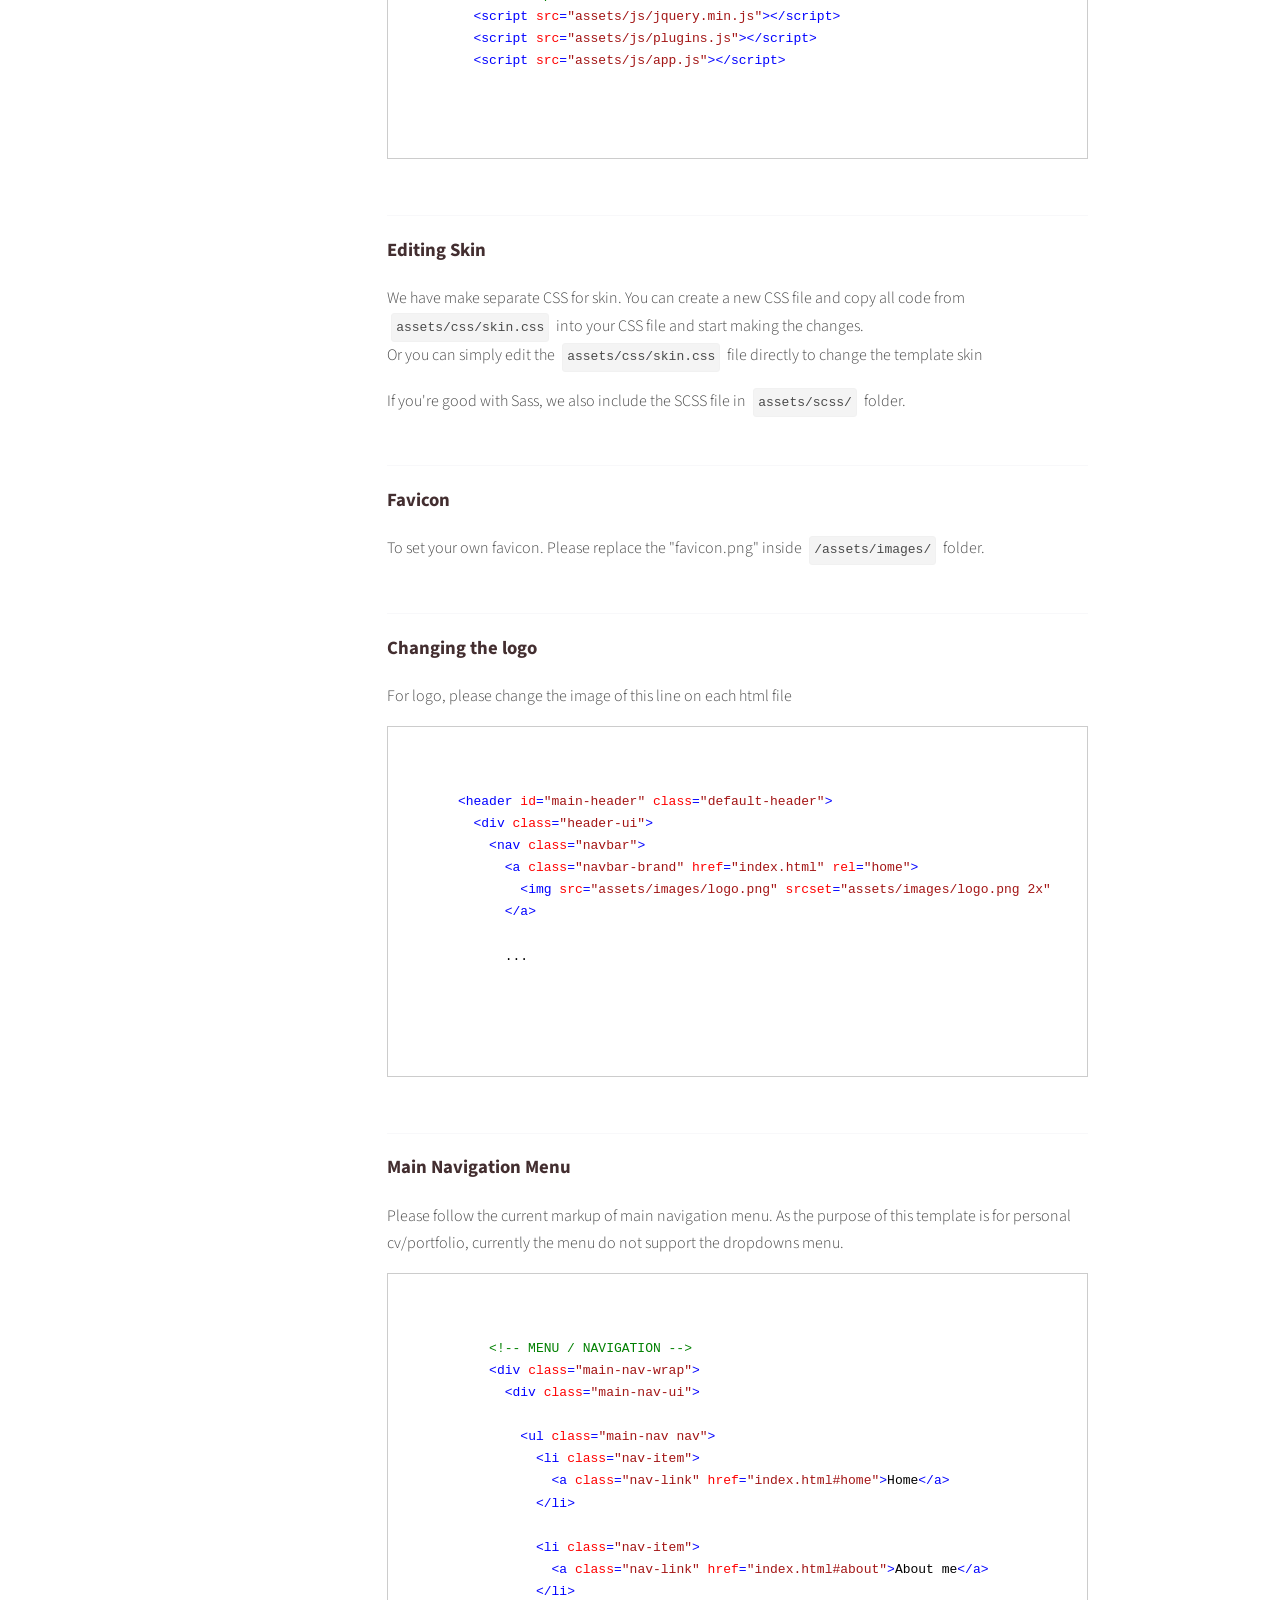
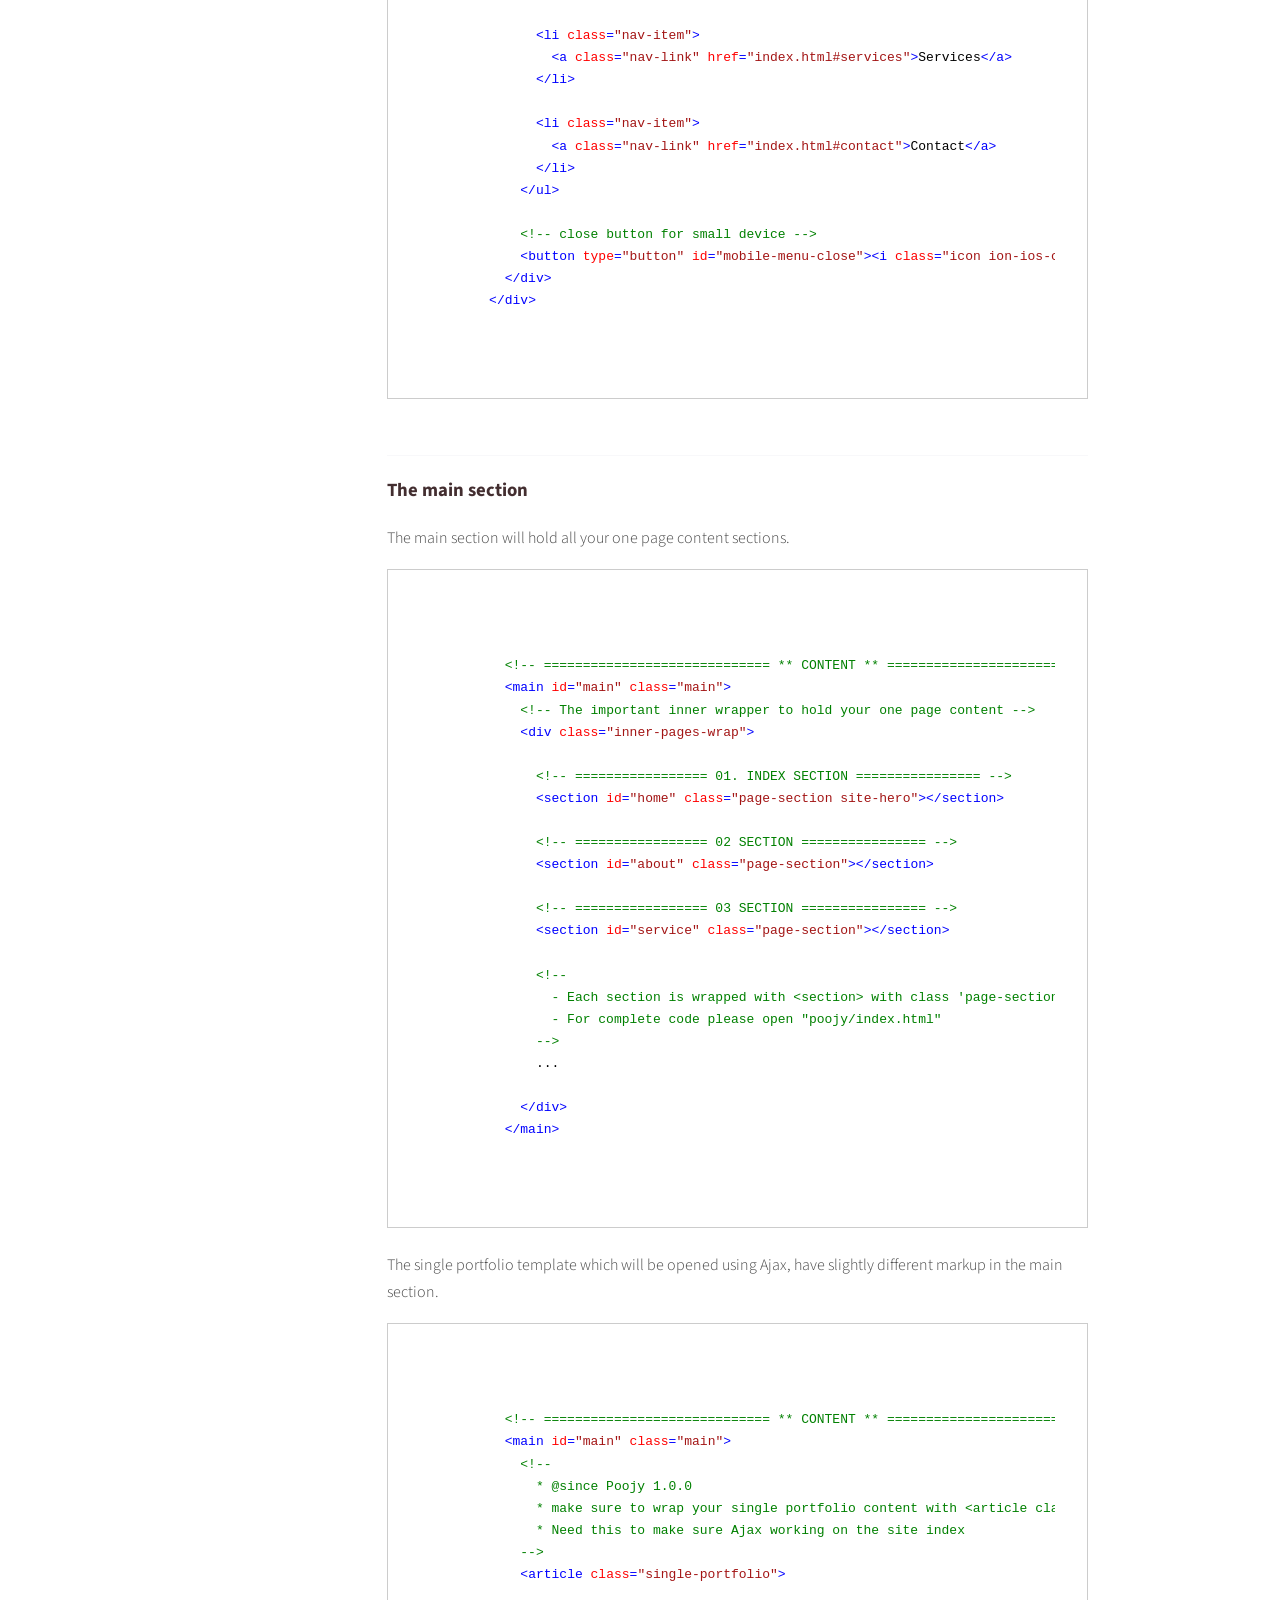
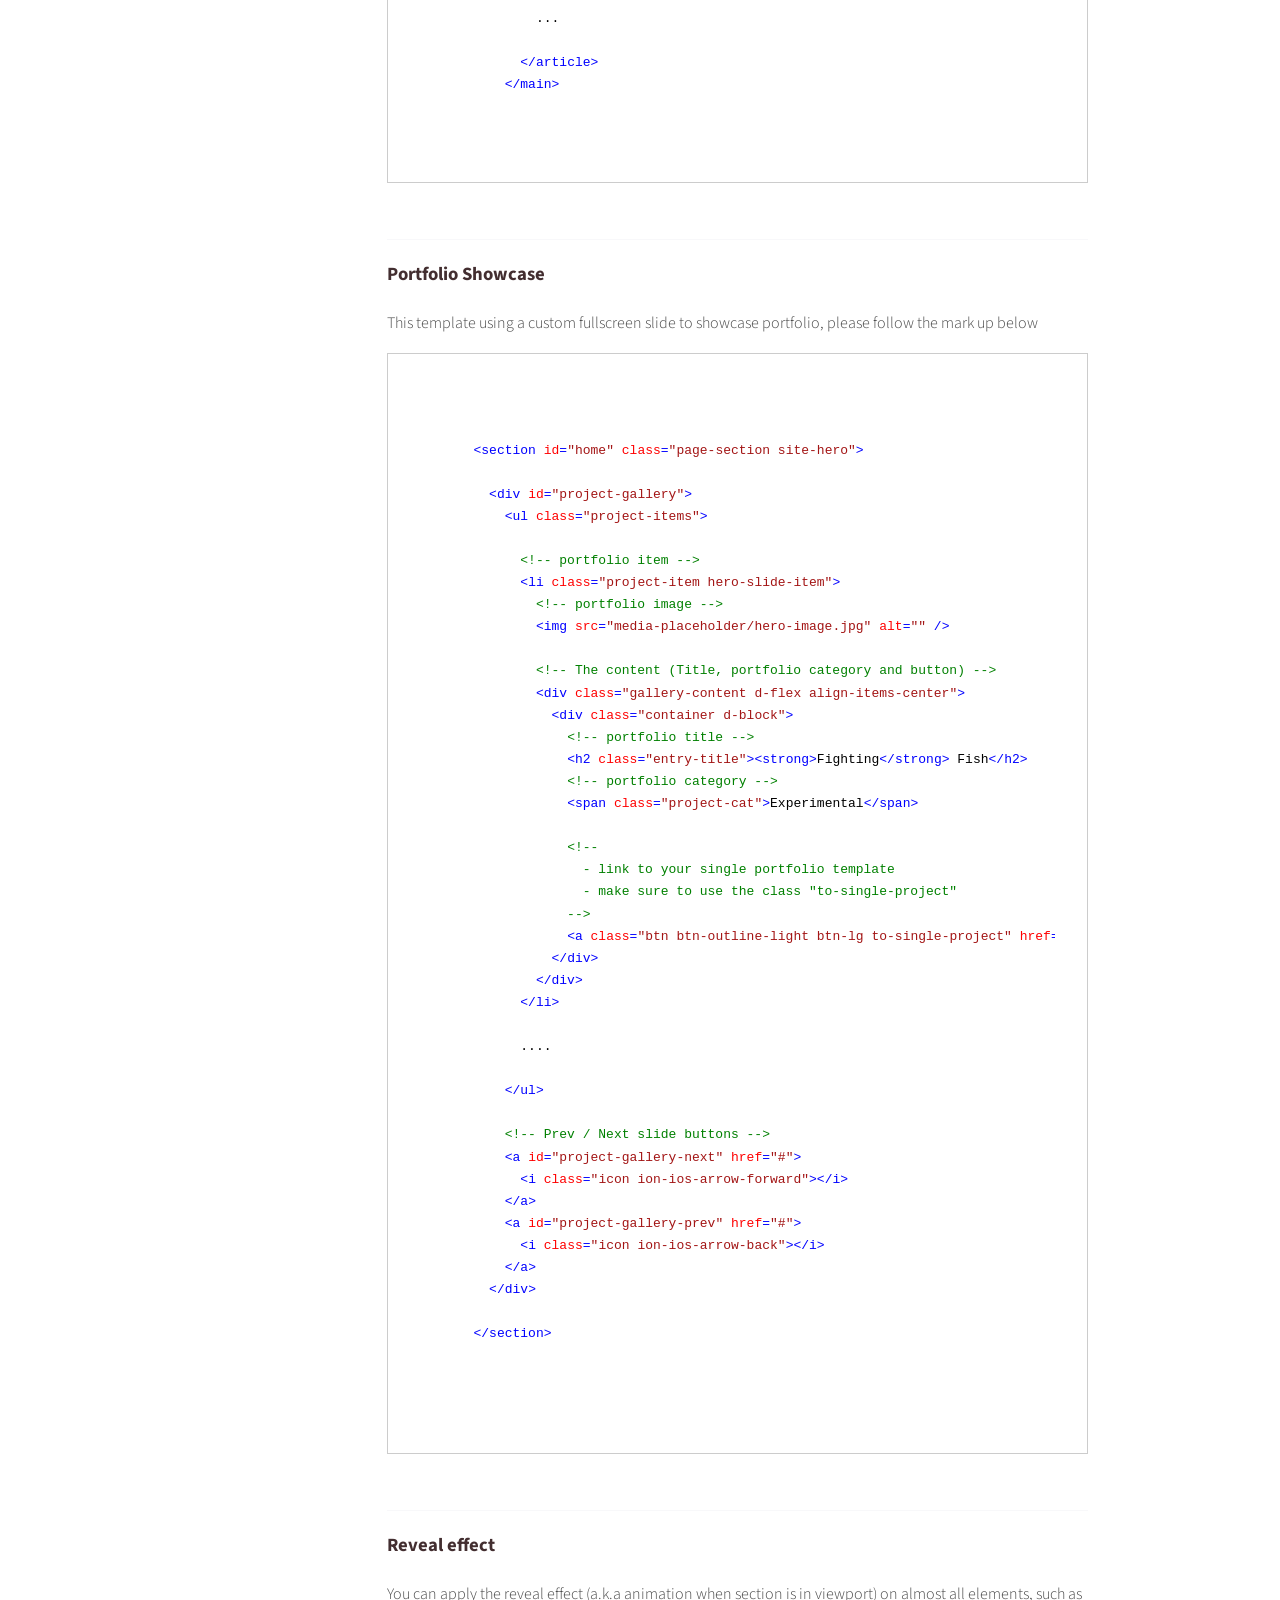
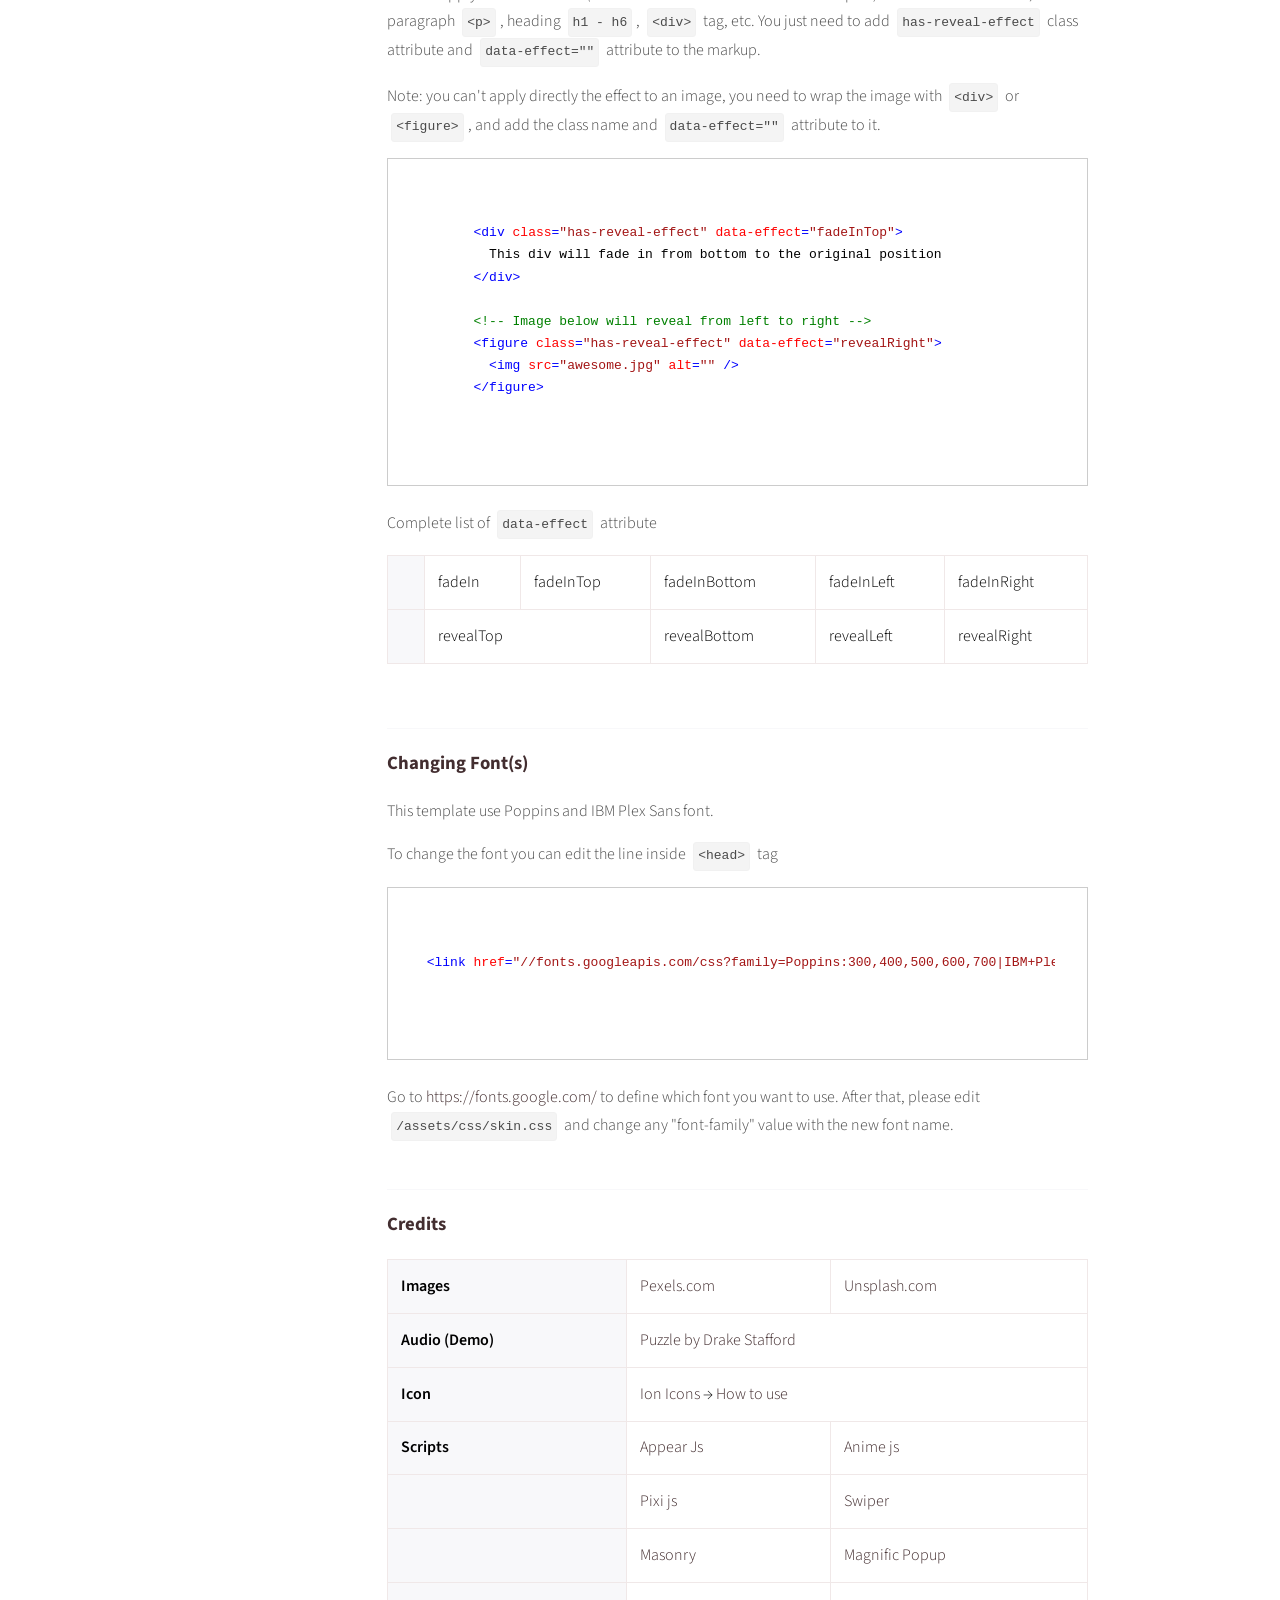
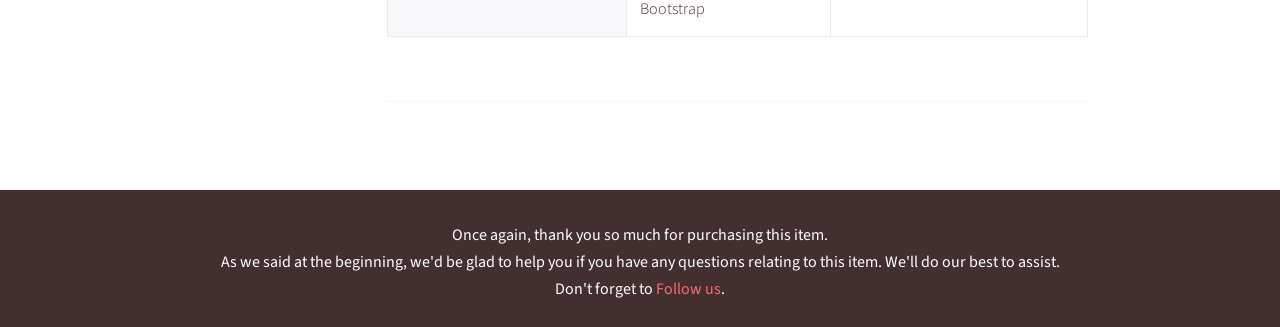
==== commit 1310f4a8: "Worked on the header, SEO and Manifest" ====
--- a/documentation/index.html
+++ b/documentation/index.html
@@ -177,7 +177,7 @@
         <section class="js-section">
           <h3 class="section__title">Favicon</h3>
 
-          <p>To set your own favicon. Please replace the "faviconIcon.png" inside <code>/assets/images/</code> folder.</p>
+          <p>To set your own favicon. Please replace the "favicon.png" inside <code>/assets/images/</code> folder.</p>
 
         <hr />
         </section>
@@ -193,7 +193,7 @@
       &lt;div class="header-ui">
         &lt;nav class="navbar">
           &lt;a class="navbar-brand" href="index.html" rel="home">
-            &lt;img src="assets/images/vivian.png" srcset="assets/images/vivian.png 2x" alt="Poojy logo" />
+            &lt;img src="assets/images/logo.png" srcset="assets/images/logo.png 2x" alt="Poojy logo" />
           &lt;/a>
 
           ...
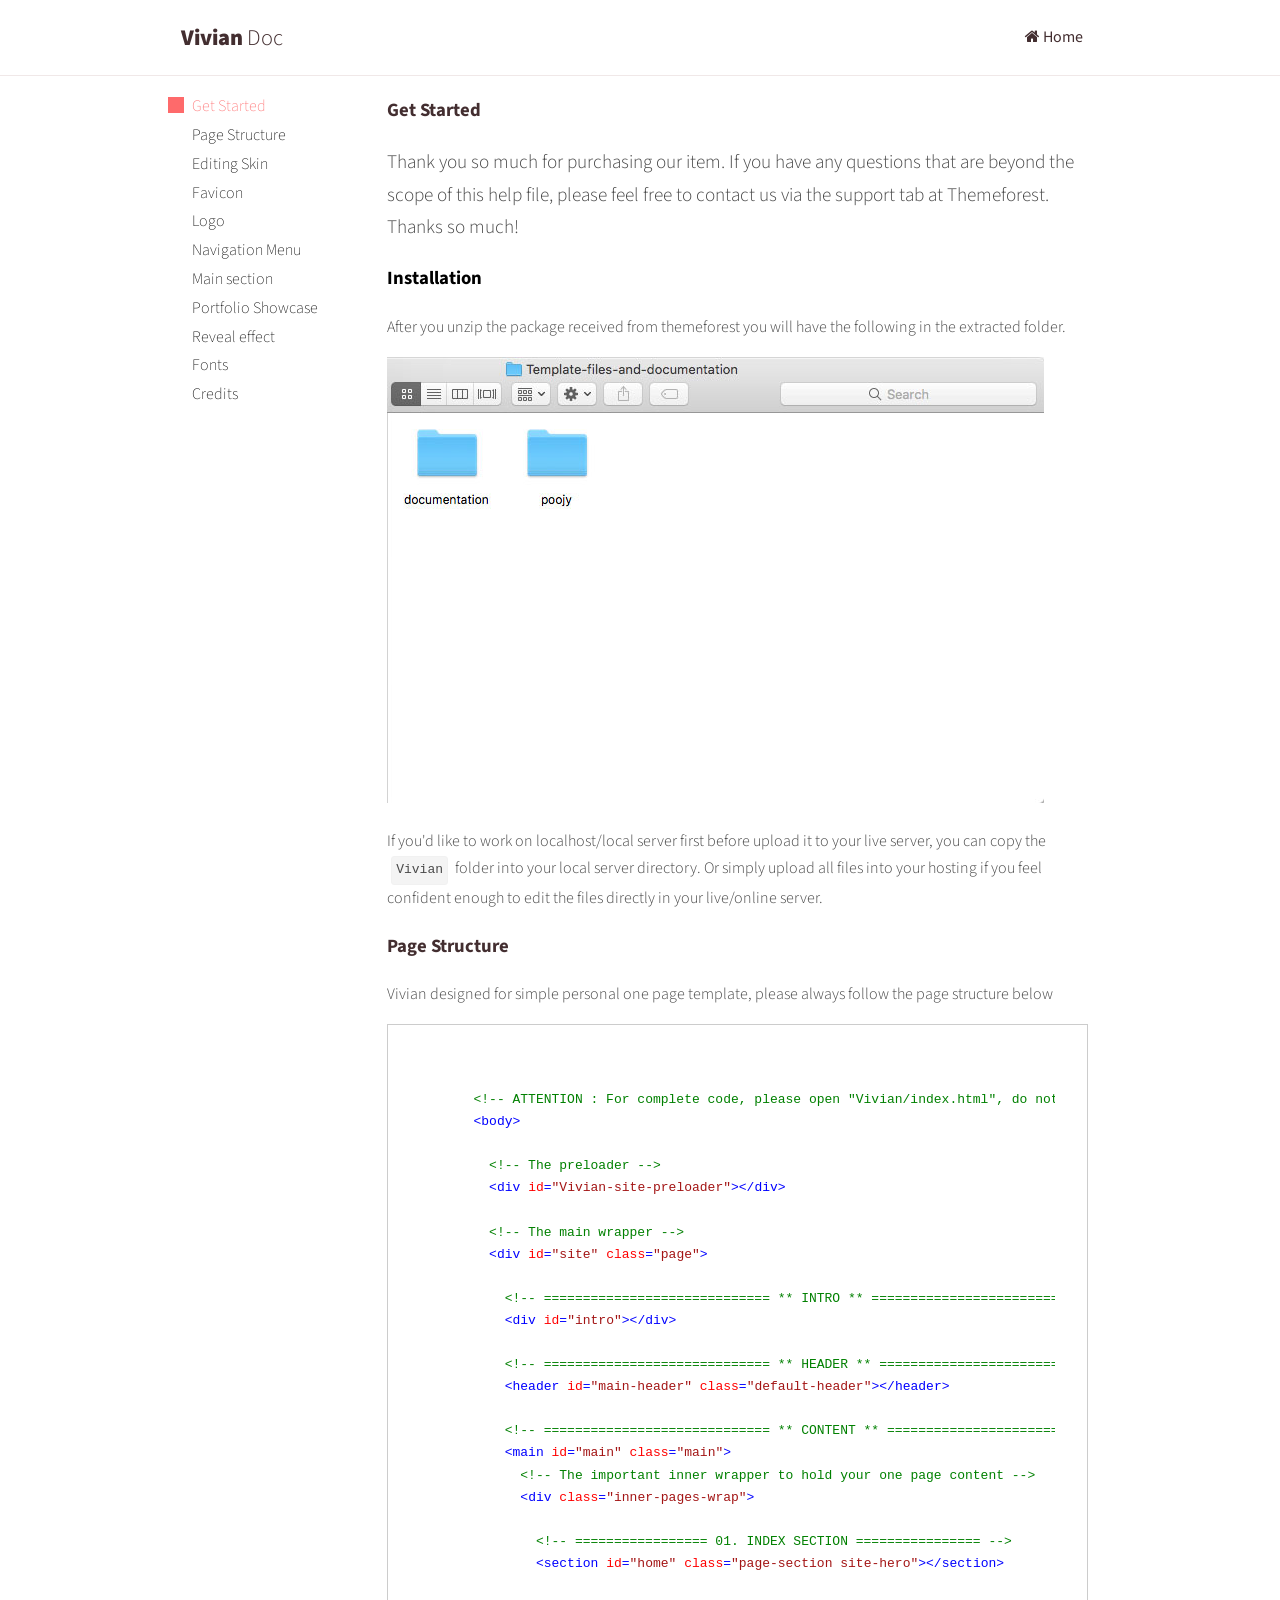
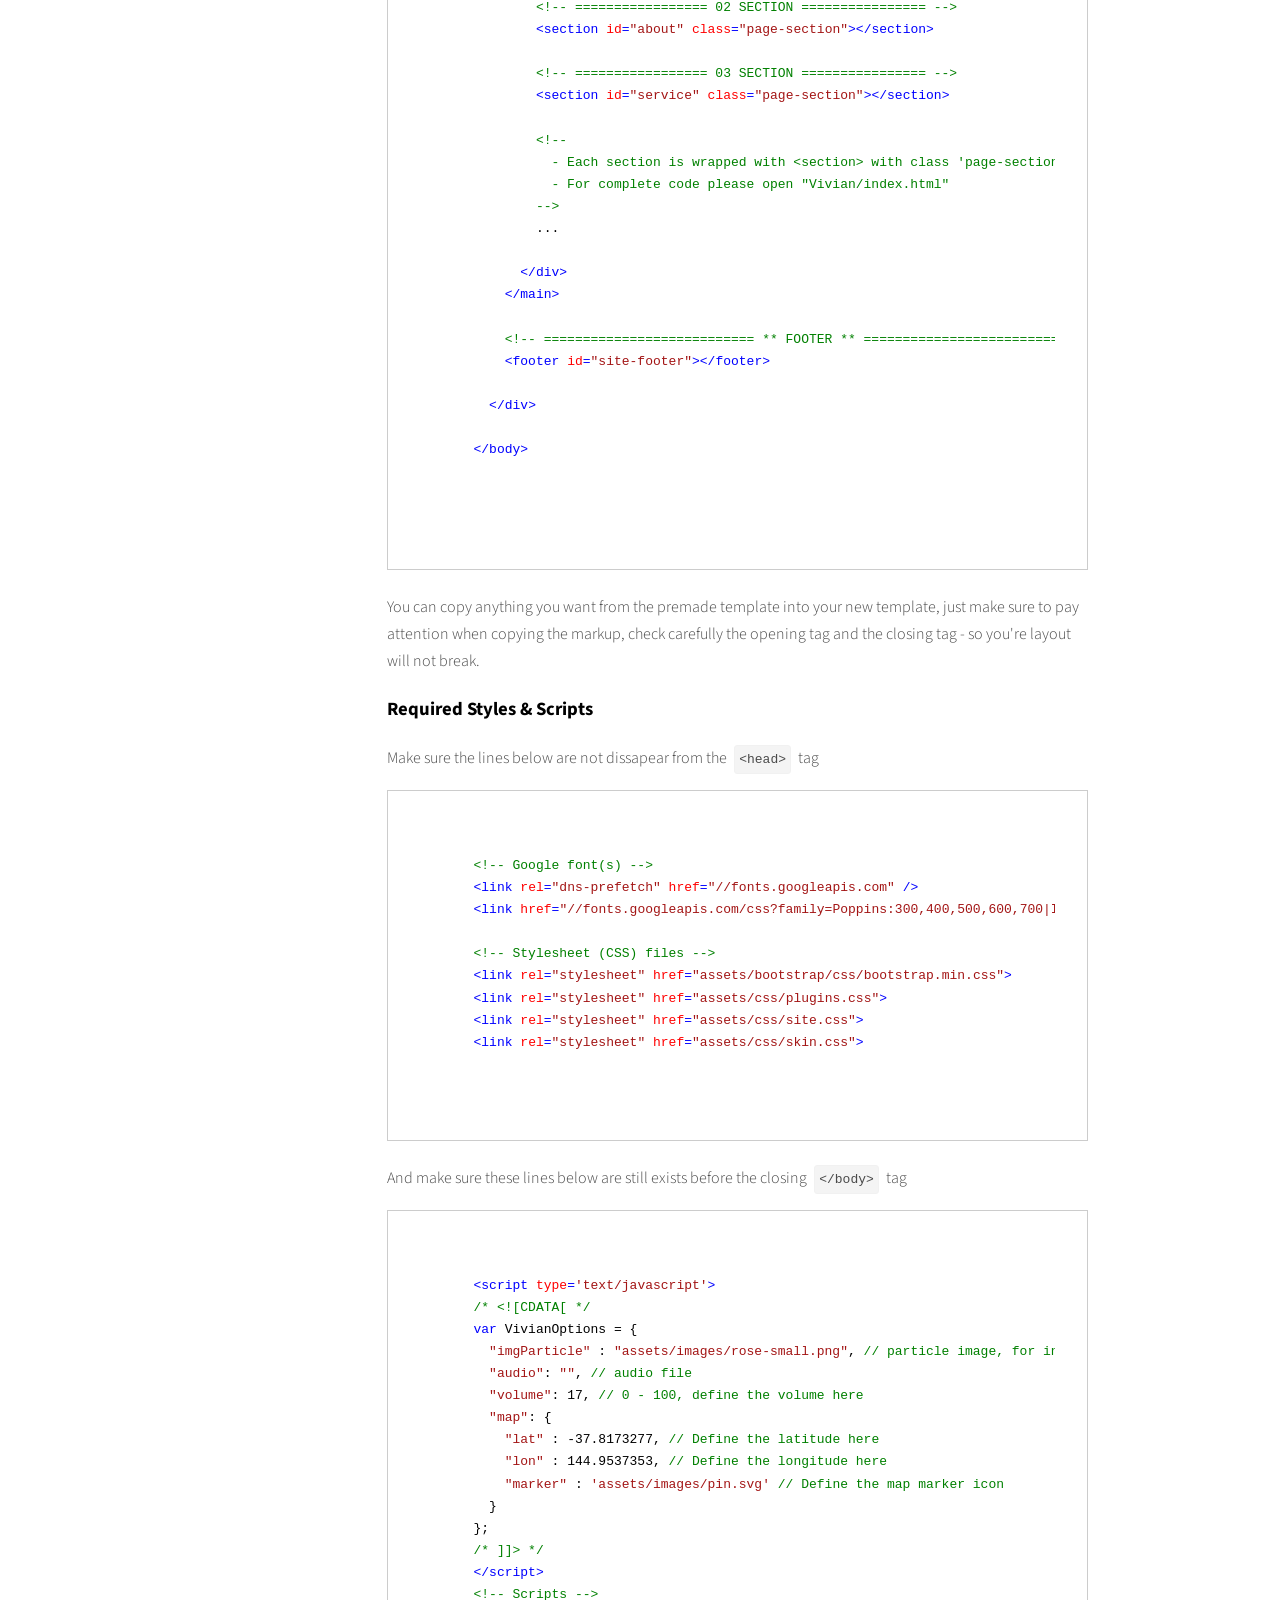
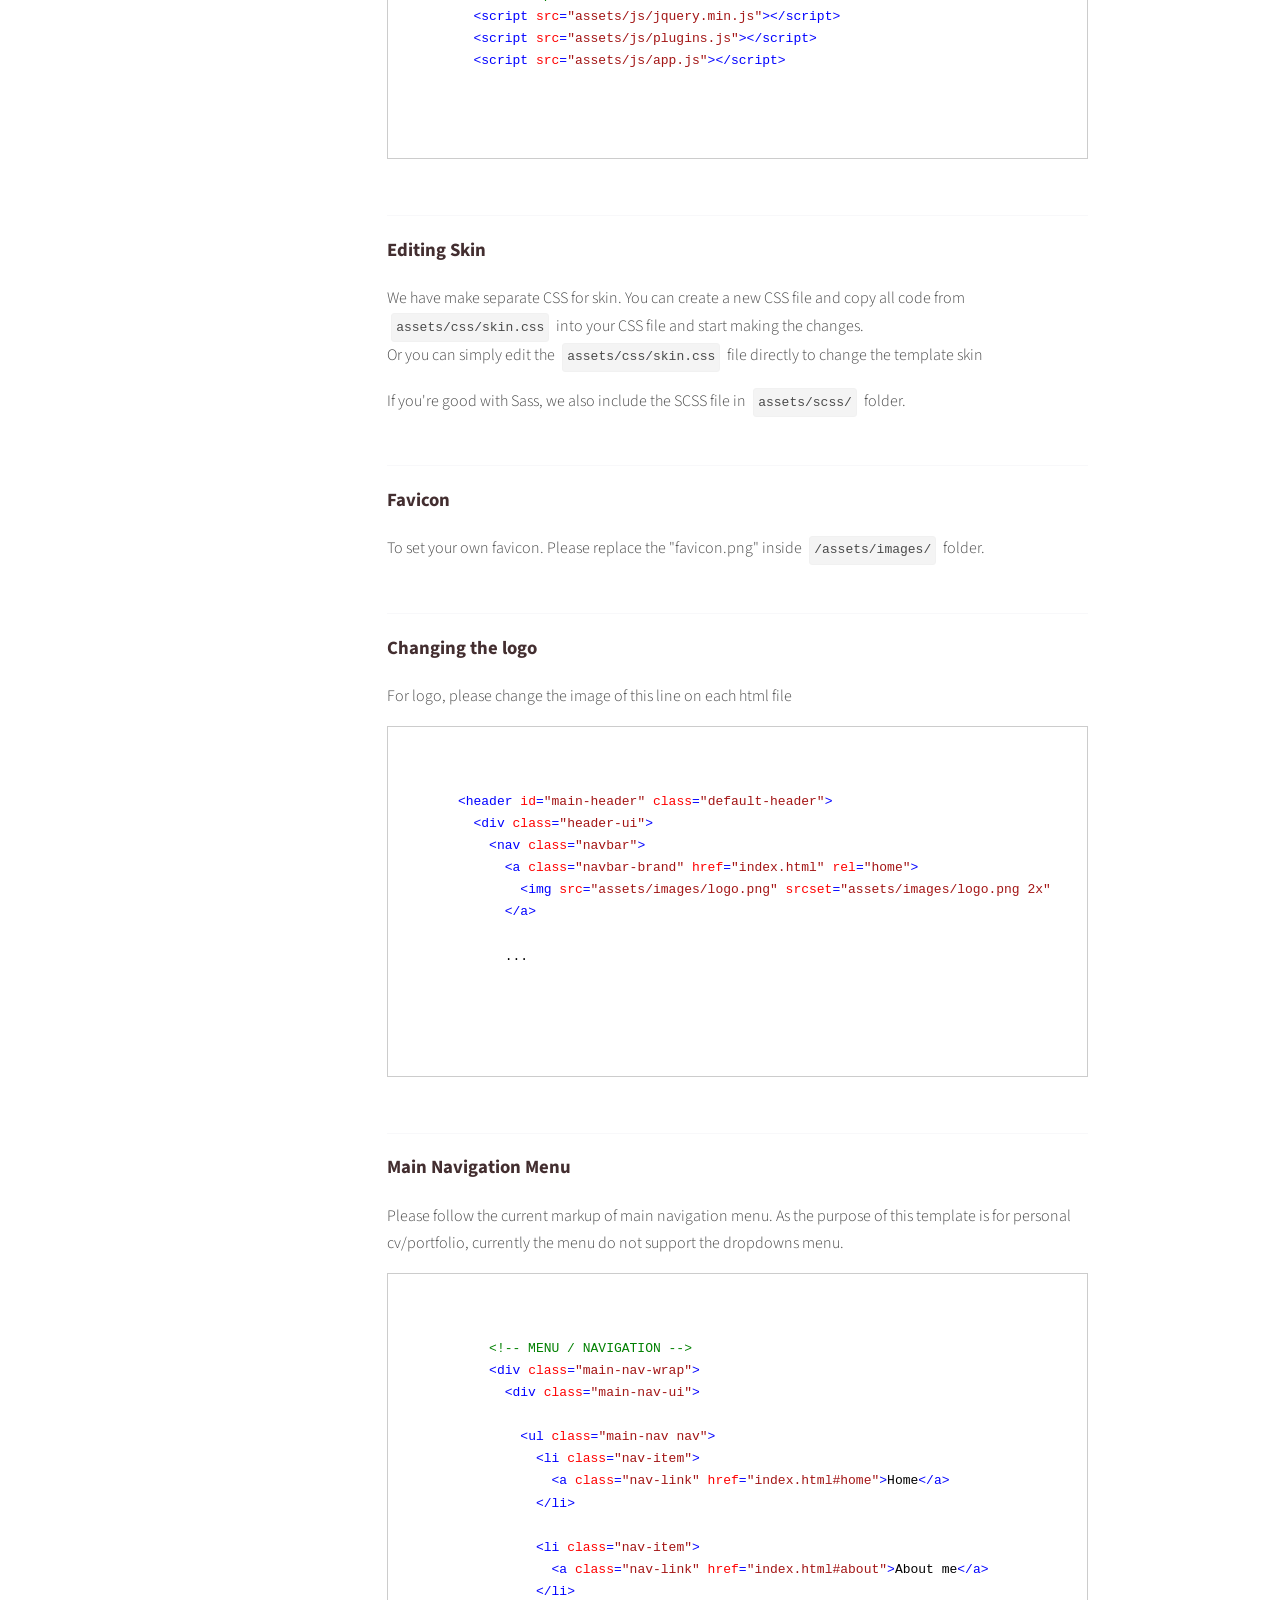
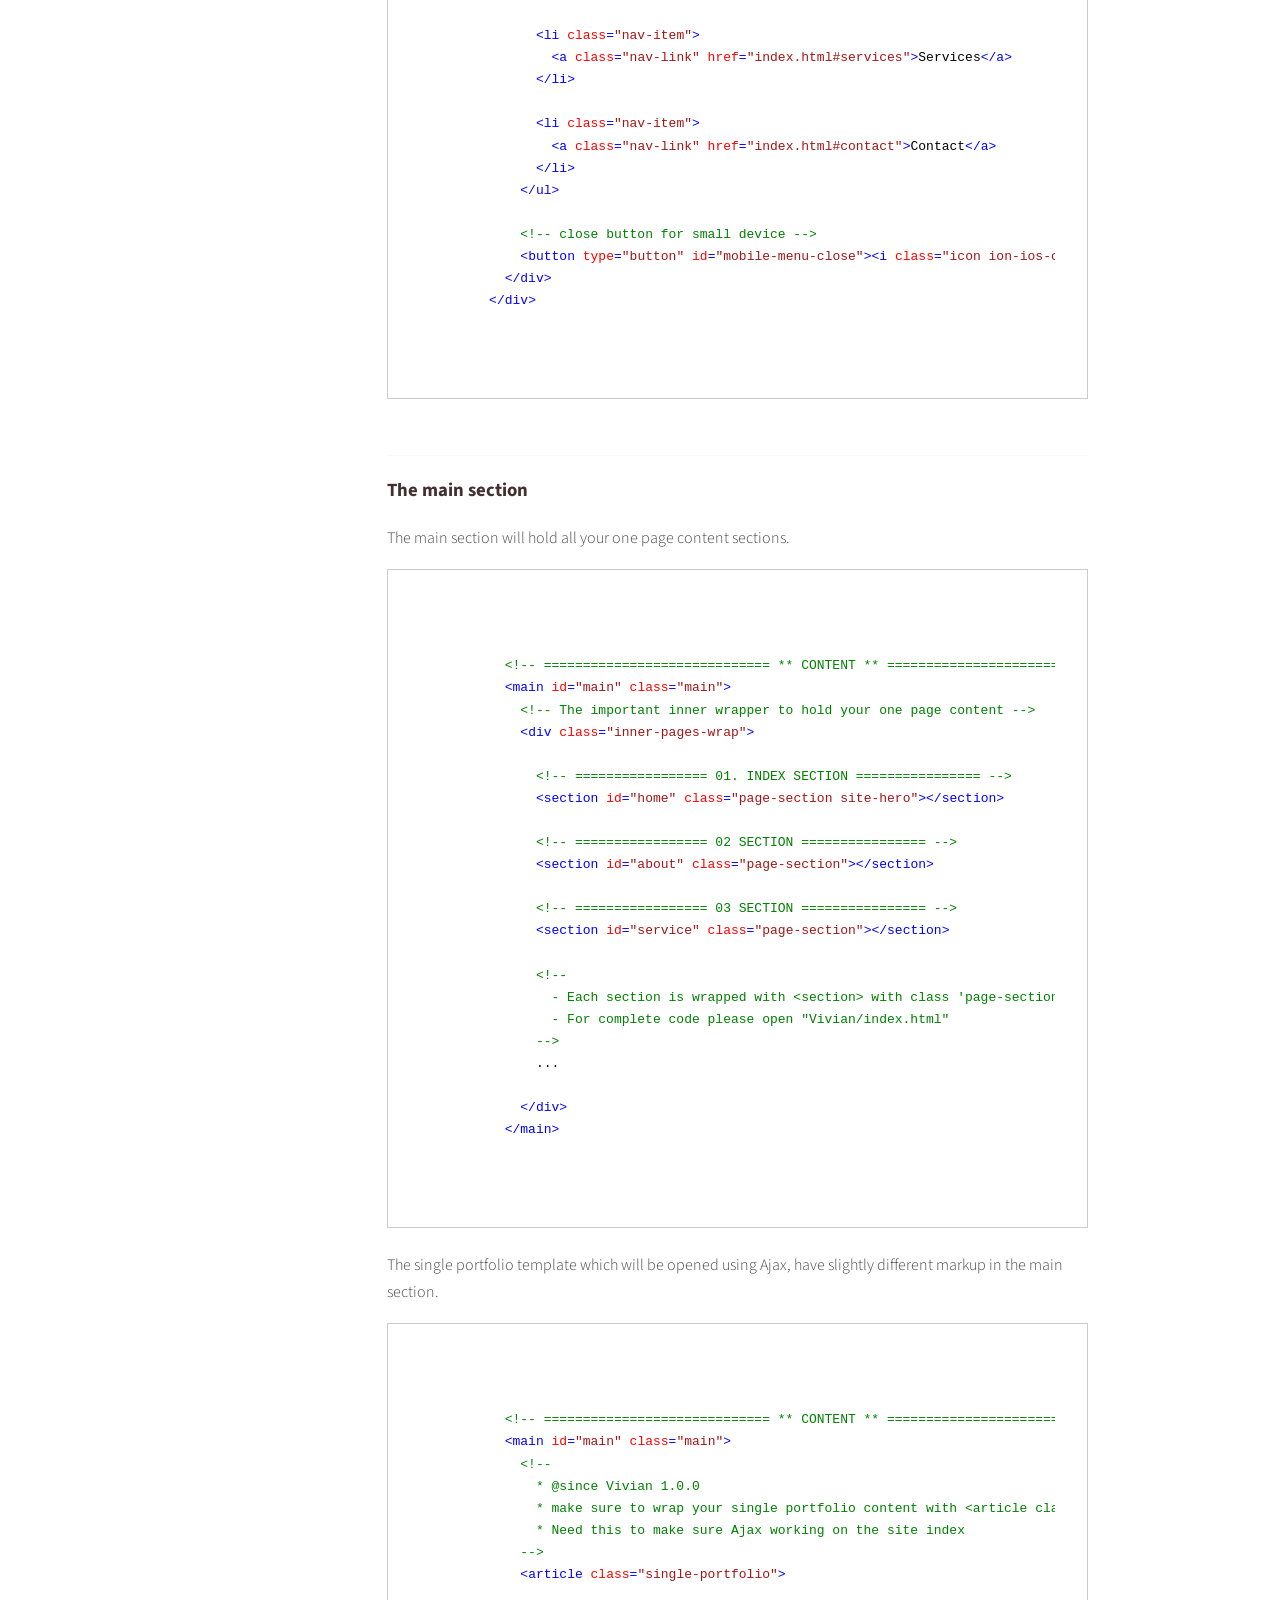
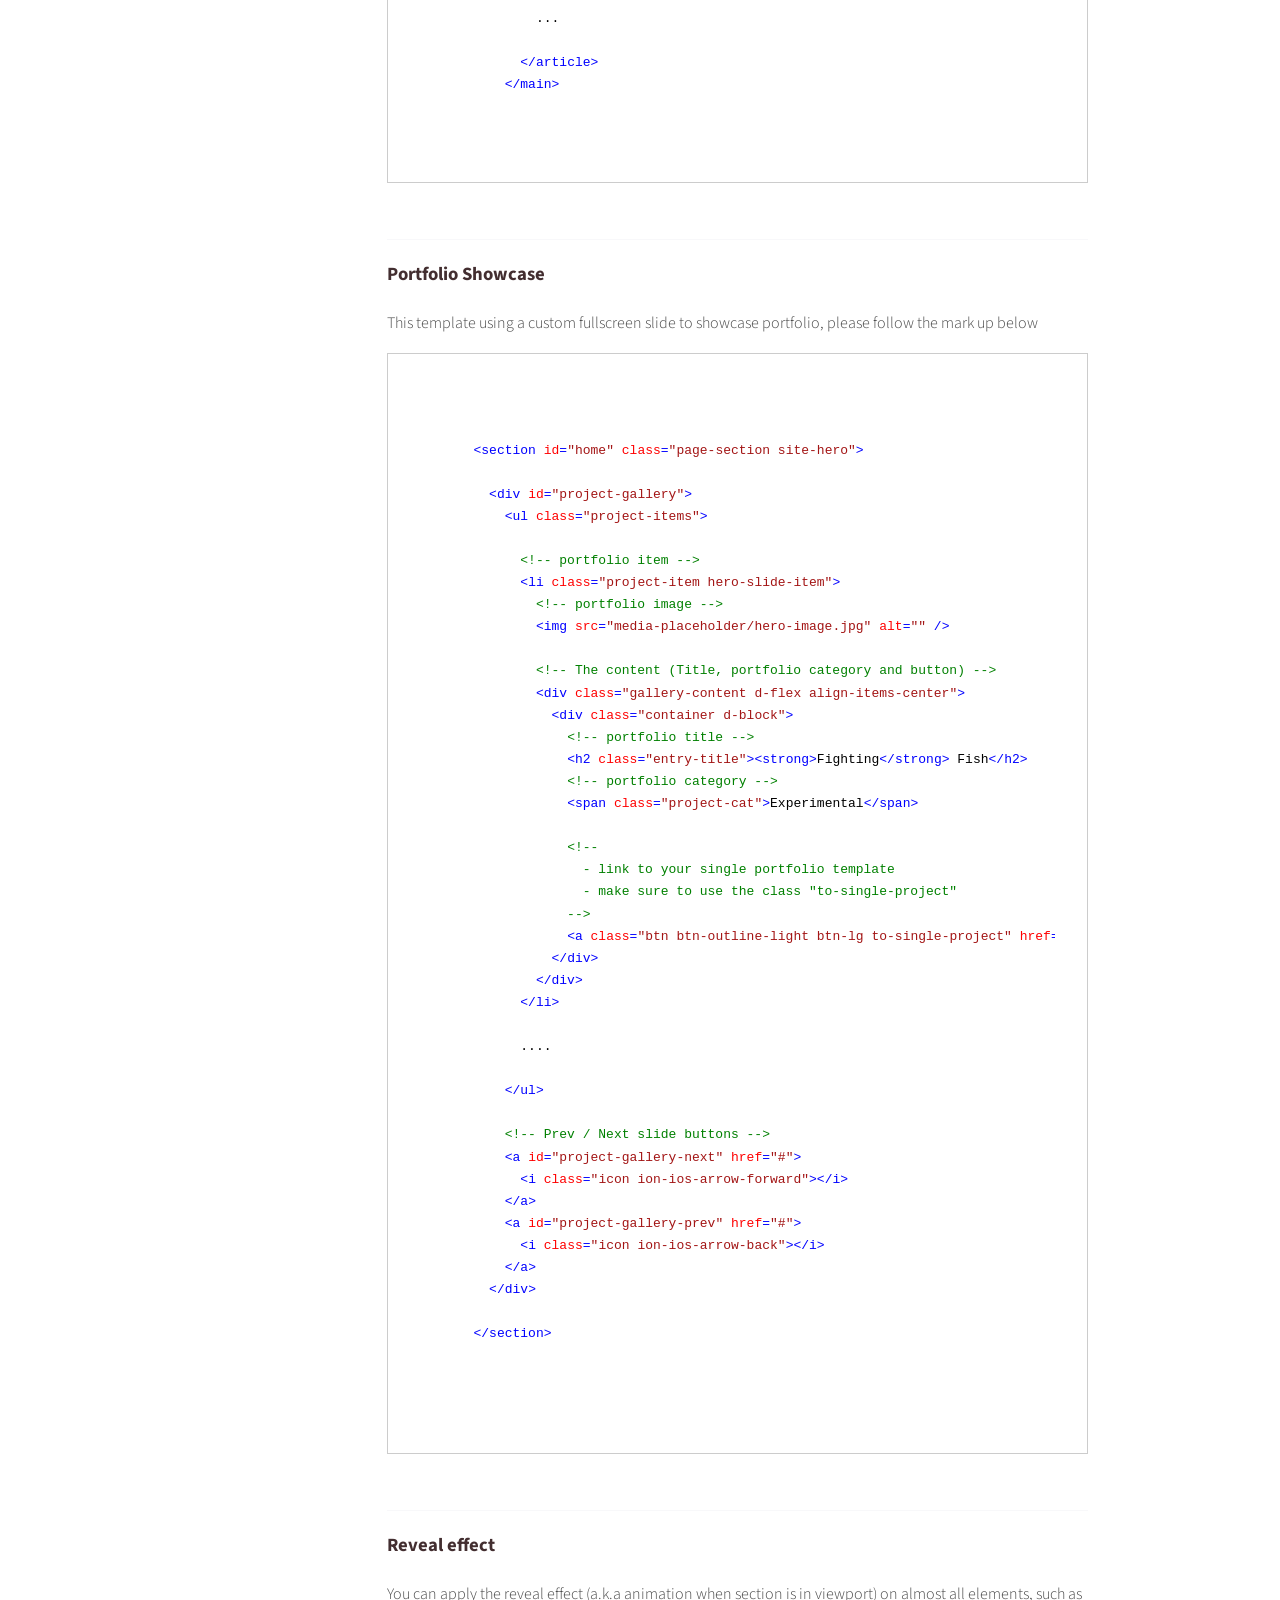
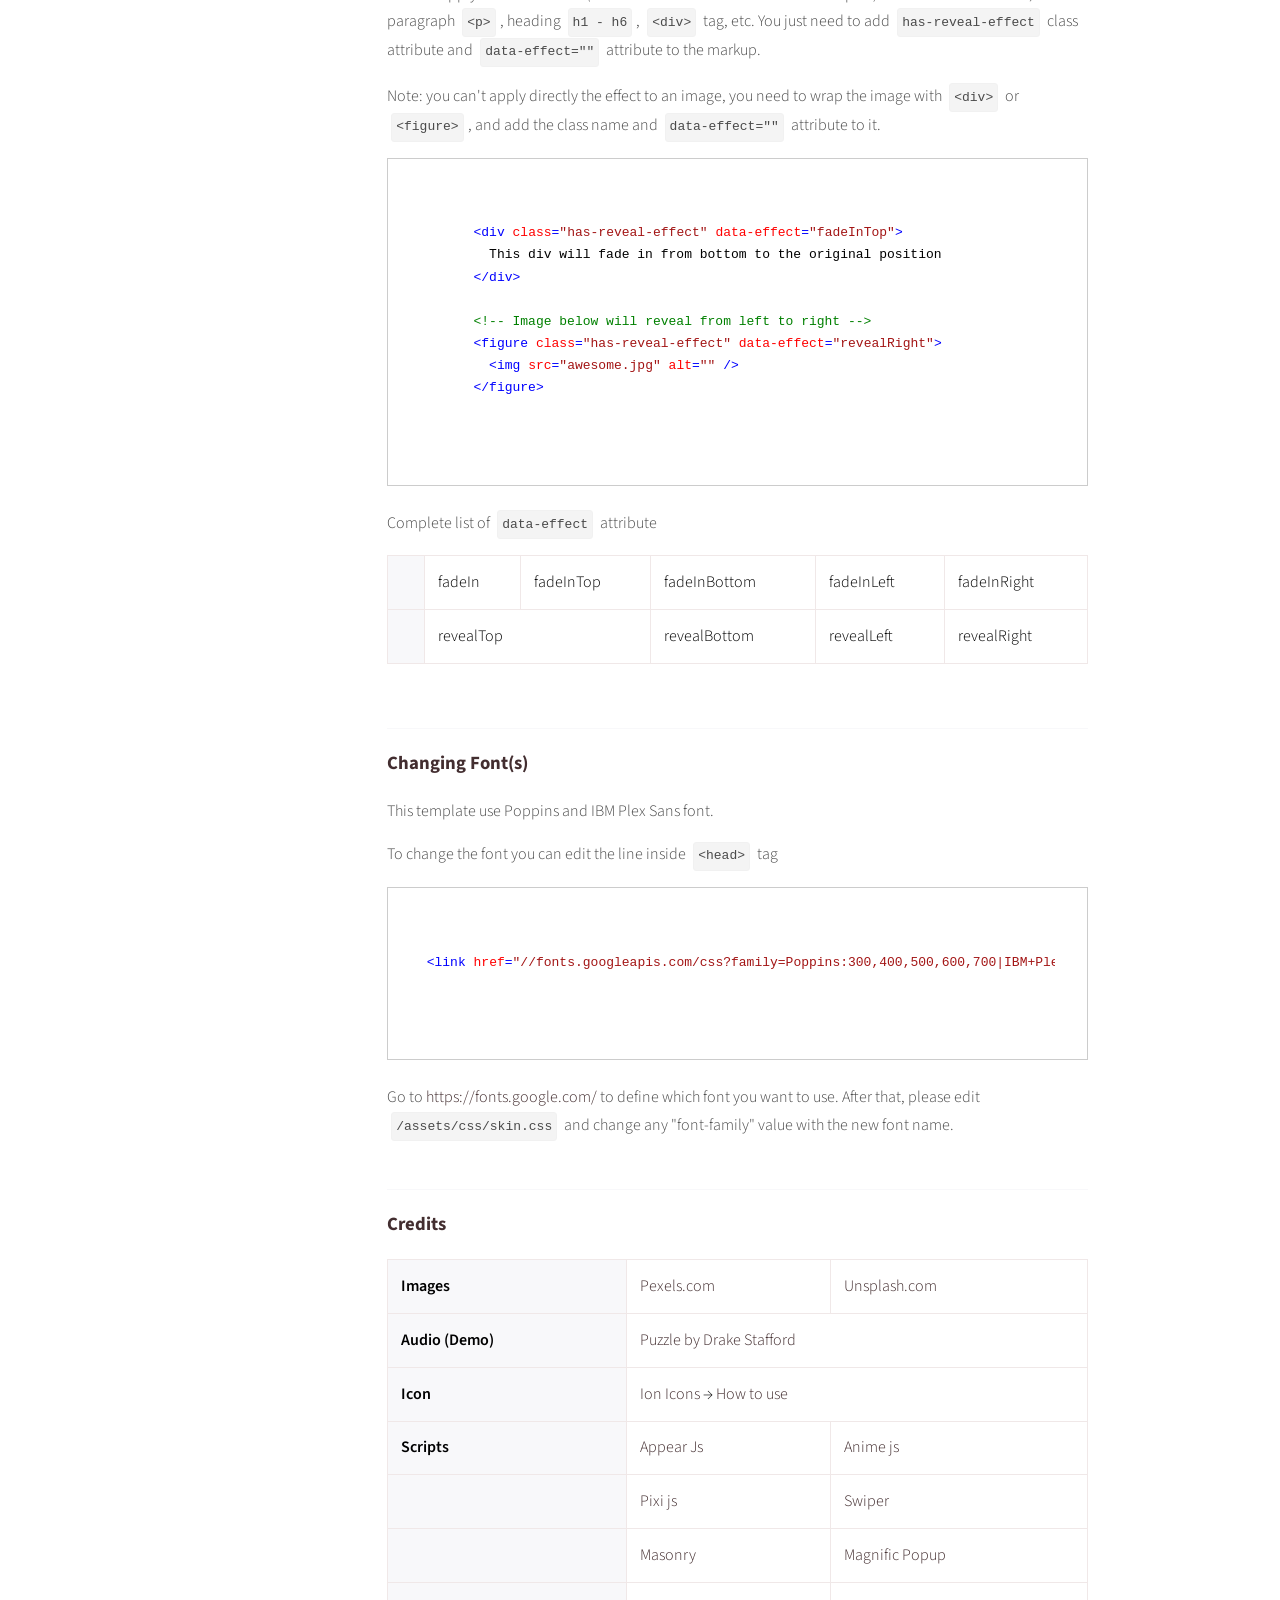
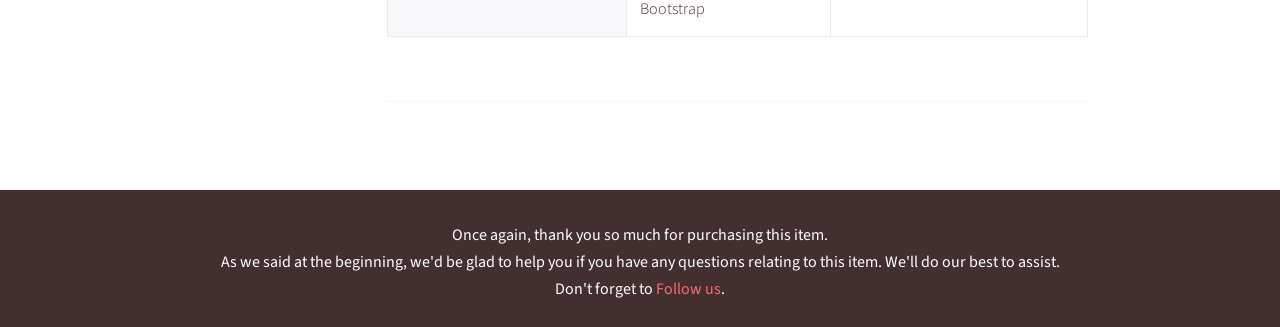
==== commit 5d66bd0d: "Working on Next and Prev Button" ====
--- a/documentation/index.html
+++ b/documentation/index.html
@@ -4,7 +4,7 @@
     <meta charset="utf-8">
     <meta name="description" content="">
     <meta name="viewport" content="width=device-width, initial-scale=1">
-    <title>Poojy Documentation</title>
+    <title>Vivian Documentation</title>
     <link rel="stylesheet" href="https://cdnjs.cloudflare.com/ajax/libs/font-awesome/4.7.0/css/font-awesome.min.css">
     <link href="https://fonts.googleapis.com/css?family=Source+Sans+Pro:400,600,700" rel="stylesheet">
     <link rel="stylesheet" href="assets/css/scribbler-global.css">
@@ -14,7 +14,7 @@
   <body>
     <div class="doc__bg"></div>
     <nav class="header">
-      <h1 class="logo">Poojy <span class="logo__thin">Doc</span></h1>
+      <h1 class="logo">Vivian <span class="logo__thin">Doc</span></h1>
       <ul class="menu">
         <div class="menu__item toggle"><span></span></div>
         <li class="menu__item"><a href="index.html" class="link link--dark"><i class="fa fa-home"></i> Home</a></li>
@@ -52,23 +52,23 @@
 
           <img src="images/01.jpg" />
 
-          <p>If you'd like to work on localhost/local server first before upload it to your live server, you can copy the <code>poojy</code> folder into your local server directory. Or simply upload all files into your hosting if you feel confident enough to edit the files directly in your live/online server.</p>
+          <p>If you'd like to work on localhost/local server first before upload it to your live server, you can copy the <code>Vivian</code> folder into your local server directory. Or simply upload all files into your hosting if you feel confident enough to edit the files directly in your live/online server.</p>
         </section>
 
         <section class="js-section">
           
           <h3 class="section__title">Page Structure</h3>
 
-          <p>Poojy designed for simple personal one page template, please always follow the page structure below</p>
-
-<div class="code-br">
-  <pre>
-    <code class="html">
-      &lt;!-- ATTENTION : For complete code, please open "poojy/index.html", do not directly copy the code below -->
+          <p>Vivian designed for simple personal one page template, please always follow the page structure below</p>
+
+<div class="code-br">
+  <pre>
+    <code class="html">
+      &lt;!-- ATTENTION : For complete code, please open "Vivian/index.html", do not directly copy the code below -->
       &lt;body>
         
         &lt;!-- The preloader -->
-        &lt;div id="poojy-site-preloader">&lt;/div>
+        &lt;div id="Vivian-site-preloader">&lt;/div>
 
         &lt;!-- The main wrapper -->
         &lt;div id="site" class="page">
@@ -95,7 +95,7 @@
 
               &lt;!--
                 - Each section is wrapped with &lt;section> with class 'page-section'
-                - For complete code please open "poojy/index.html"
+                - For complete code please open "Vivian/index.html"
               -->
               ...
 
@@ -143,7 +143,7 @@
     <code class="html">
       &lt;script type='text/javascript'>
       /* &lt;![CDATA[ */
-      var poojyOptions = {
+      var VivianOptions = {
         "imgParticle" : "assets/images/rose-small.png", // particle image, for intro text animation
         "audio": "", // audio file
         "volume": 17, // 0 - 100, define the volume here
@@ -193,7 +193,7 @@
       &lt;div class="header-ui">
         &lt;nav class="navbar">
           &lt;a class="navbar-brand" href="index.html" rel="home">
-            &lt;img src="assets/images/logo.png" srcset="assets/images/logo.png 2x" alt="Poojy logo" />
+            &lt;img src="assets/images/logo.png" srcset="assets/images/logo.png 2x" alt="Vivian logo" />
           &lt;/a>
 
           ...
@@ -270,7 +270,7 @@
 
               &lt;!--
                 - Each section is wrapped with &lt;section> with class 'page-section'
-                - For complete code please open "poojy/index.html"
+                - For complete code please open "Vivian/index.html"
               -->
               ...
 
@@ -287,7 +287,7 @@
           &lt;!-- ============================= ** CONTENT ** ============================= -->
           &lt;main id="main" class="main">
             &lt;!--
-              * @since Poojy 1.0.0
+              * @since Vivian 1.0.0
               * make sure to wrap your single portfolio content with &lt;article class="single-portfolio">
               * Need this to make sure Ajax working on the site index
             -->
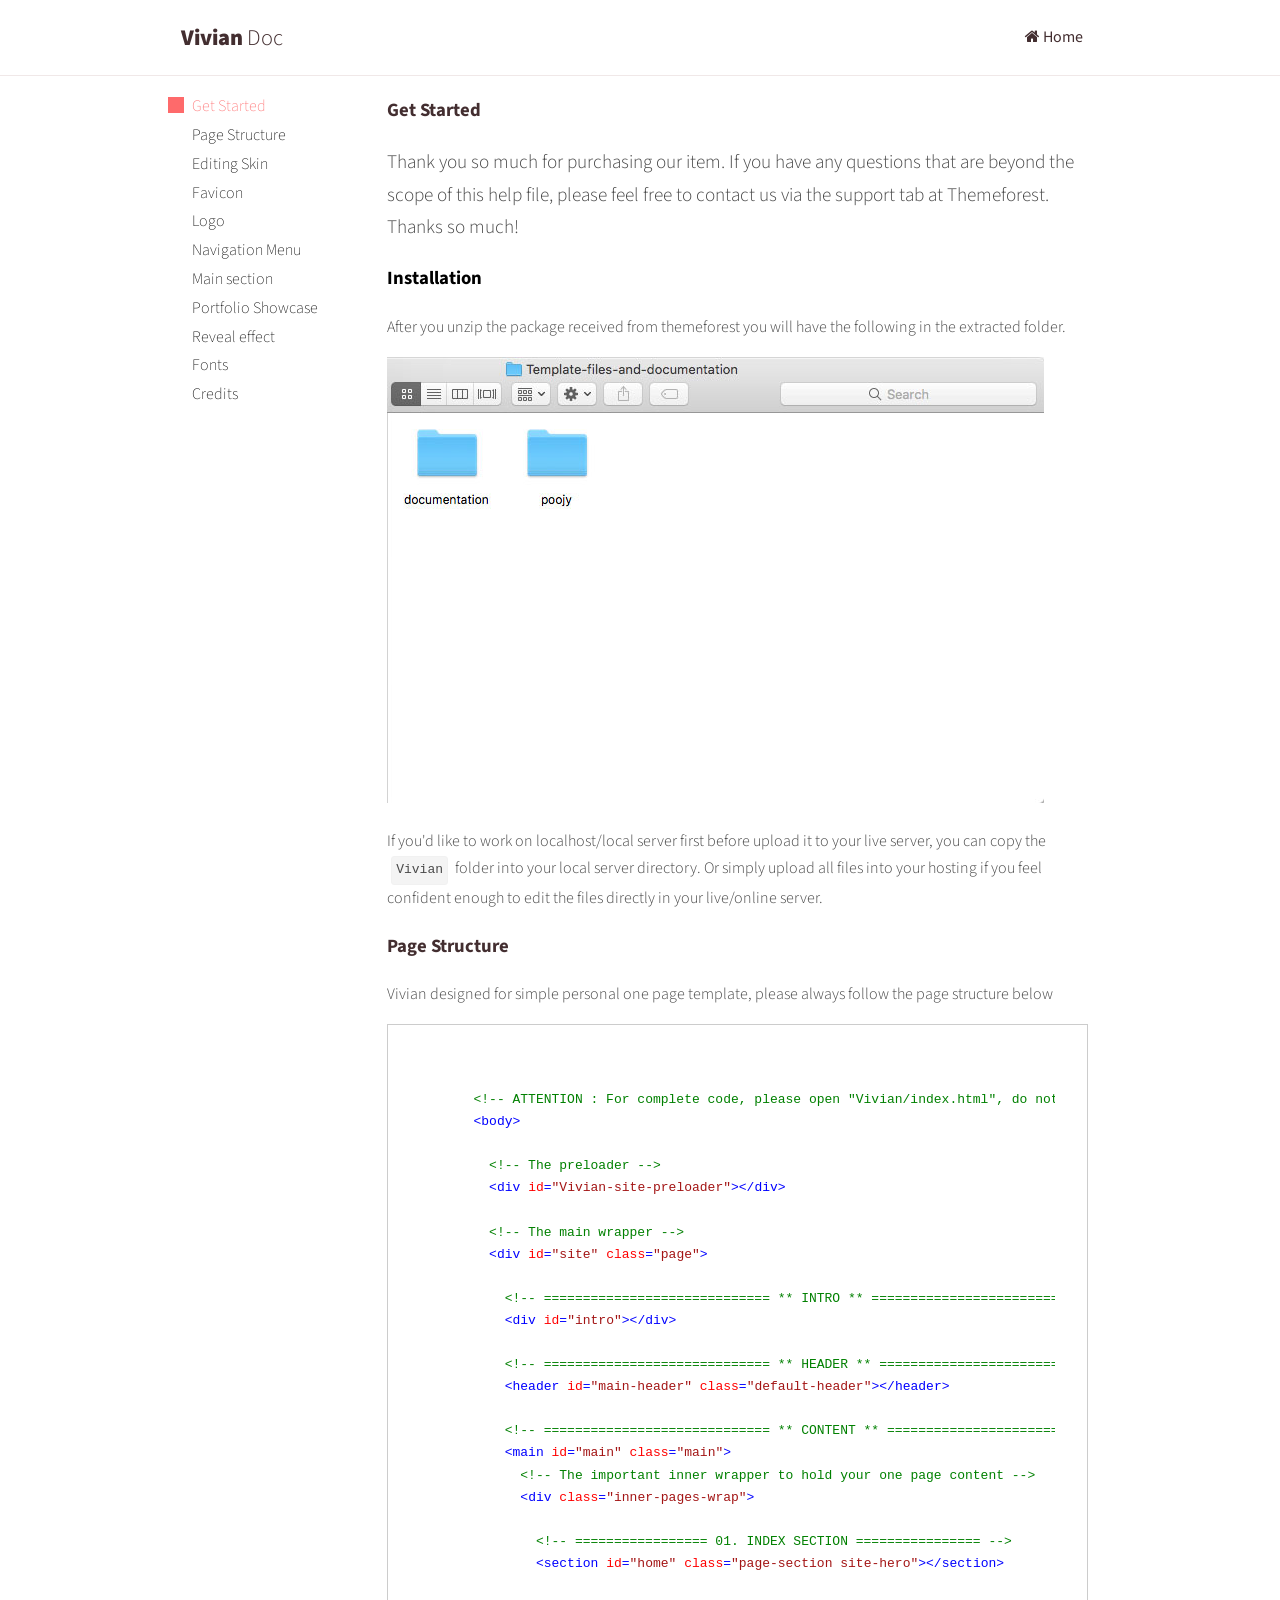
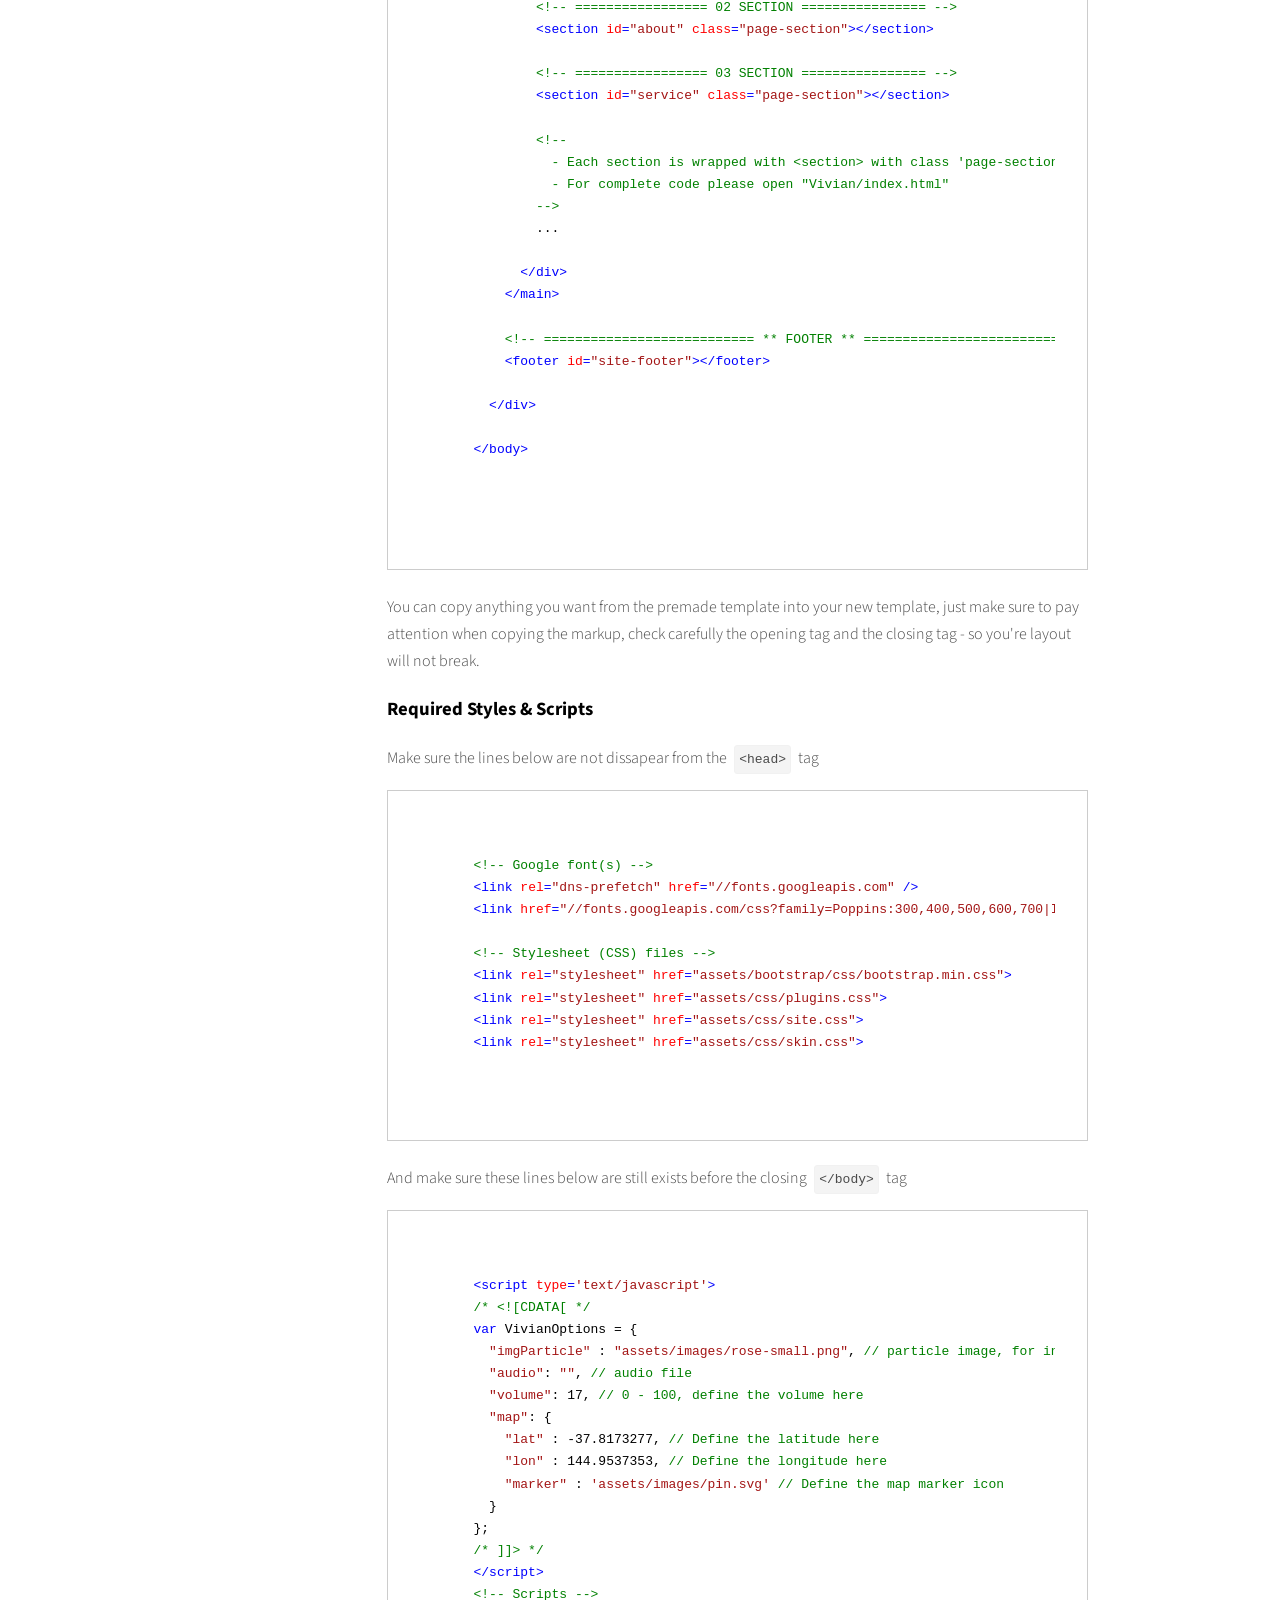
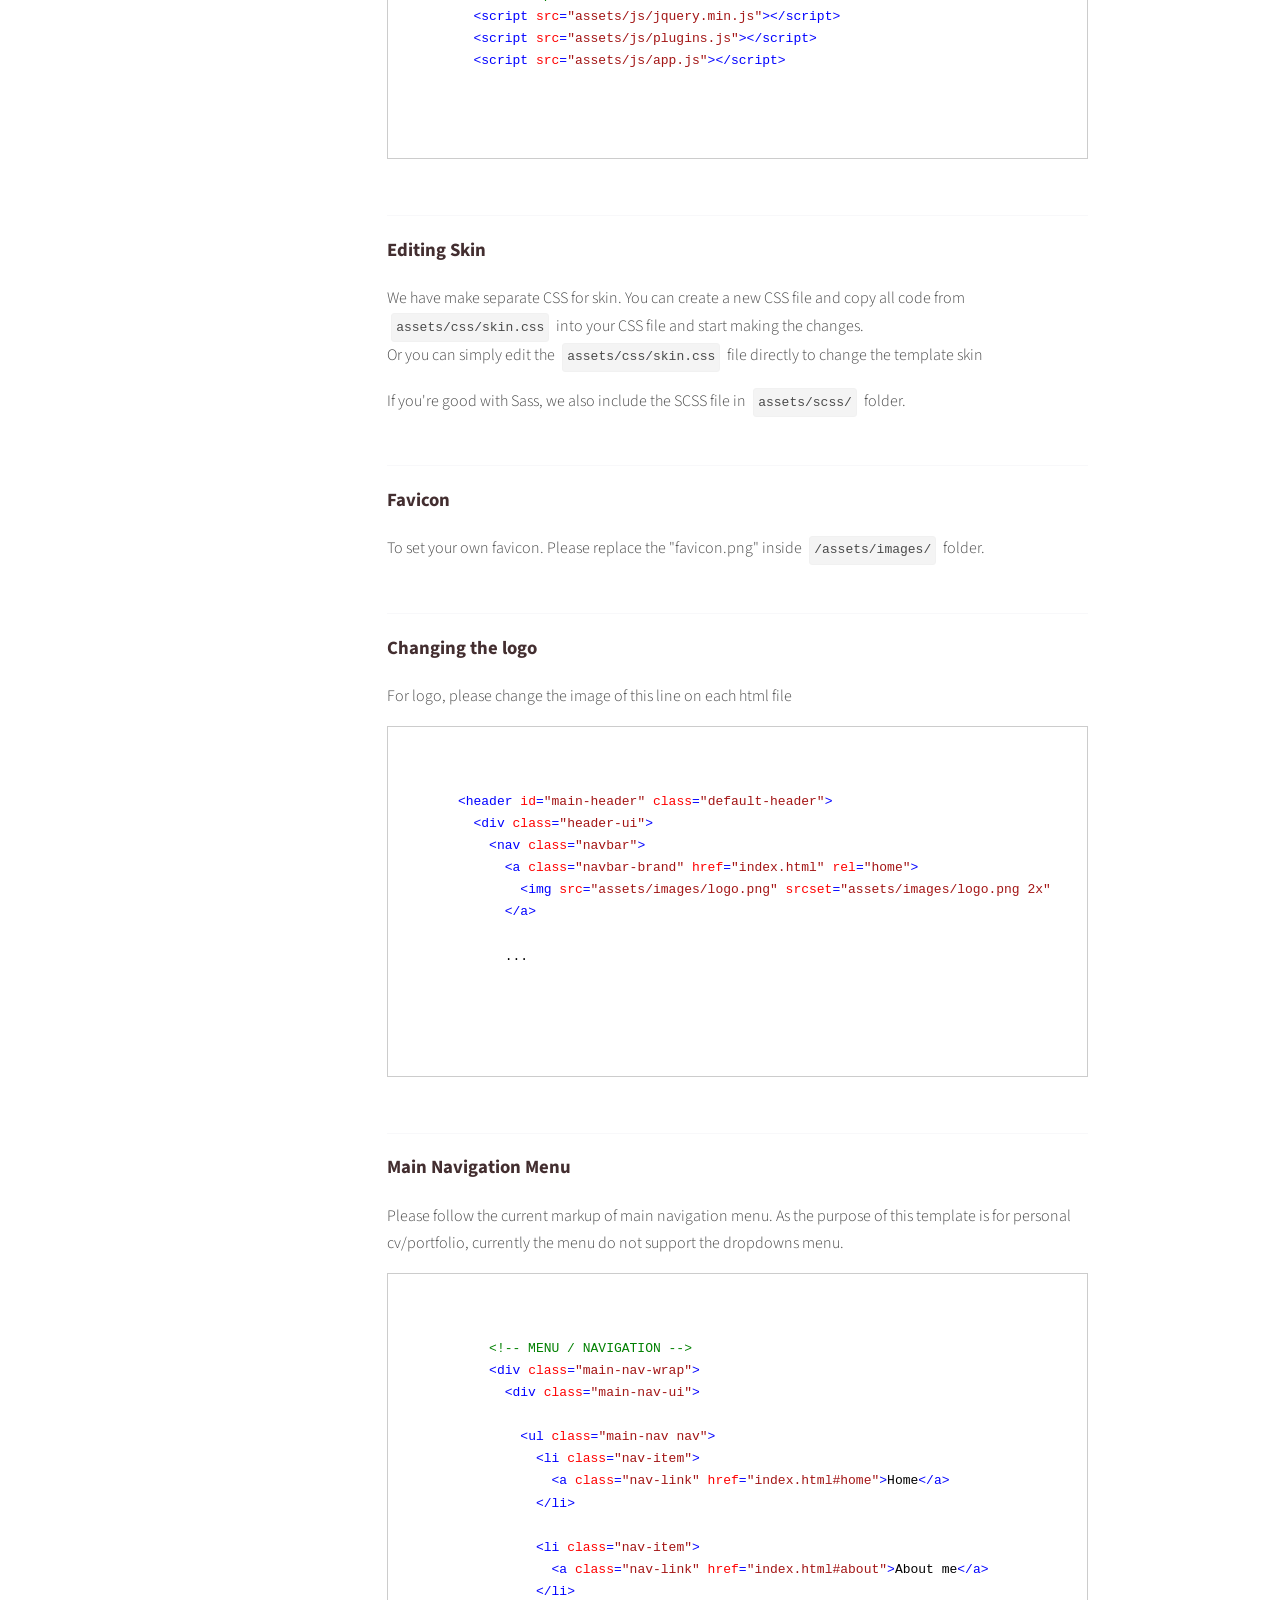
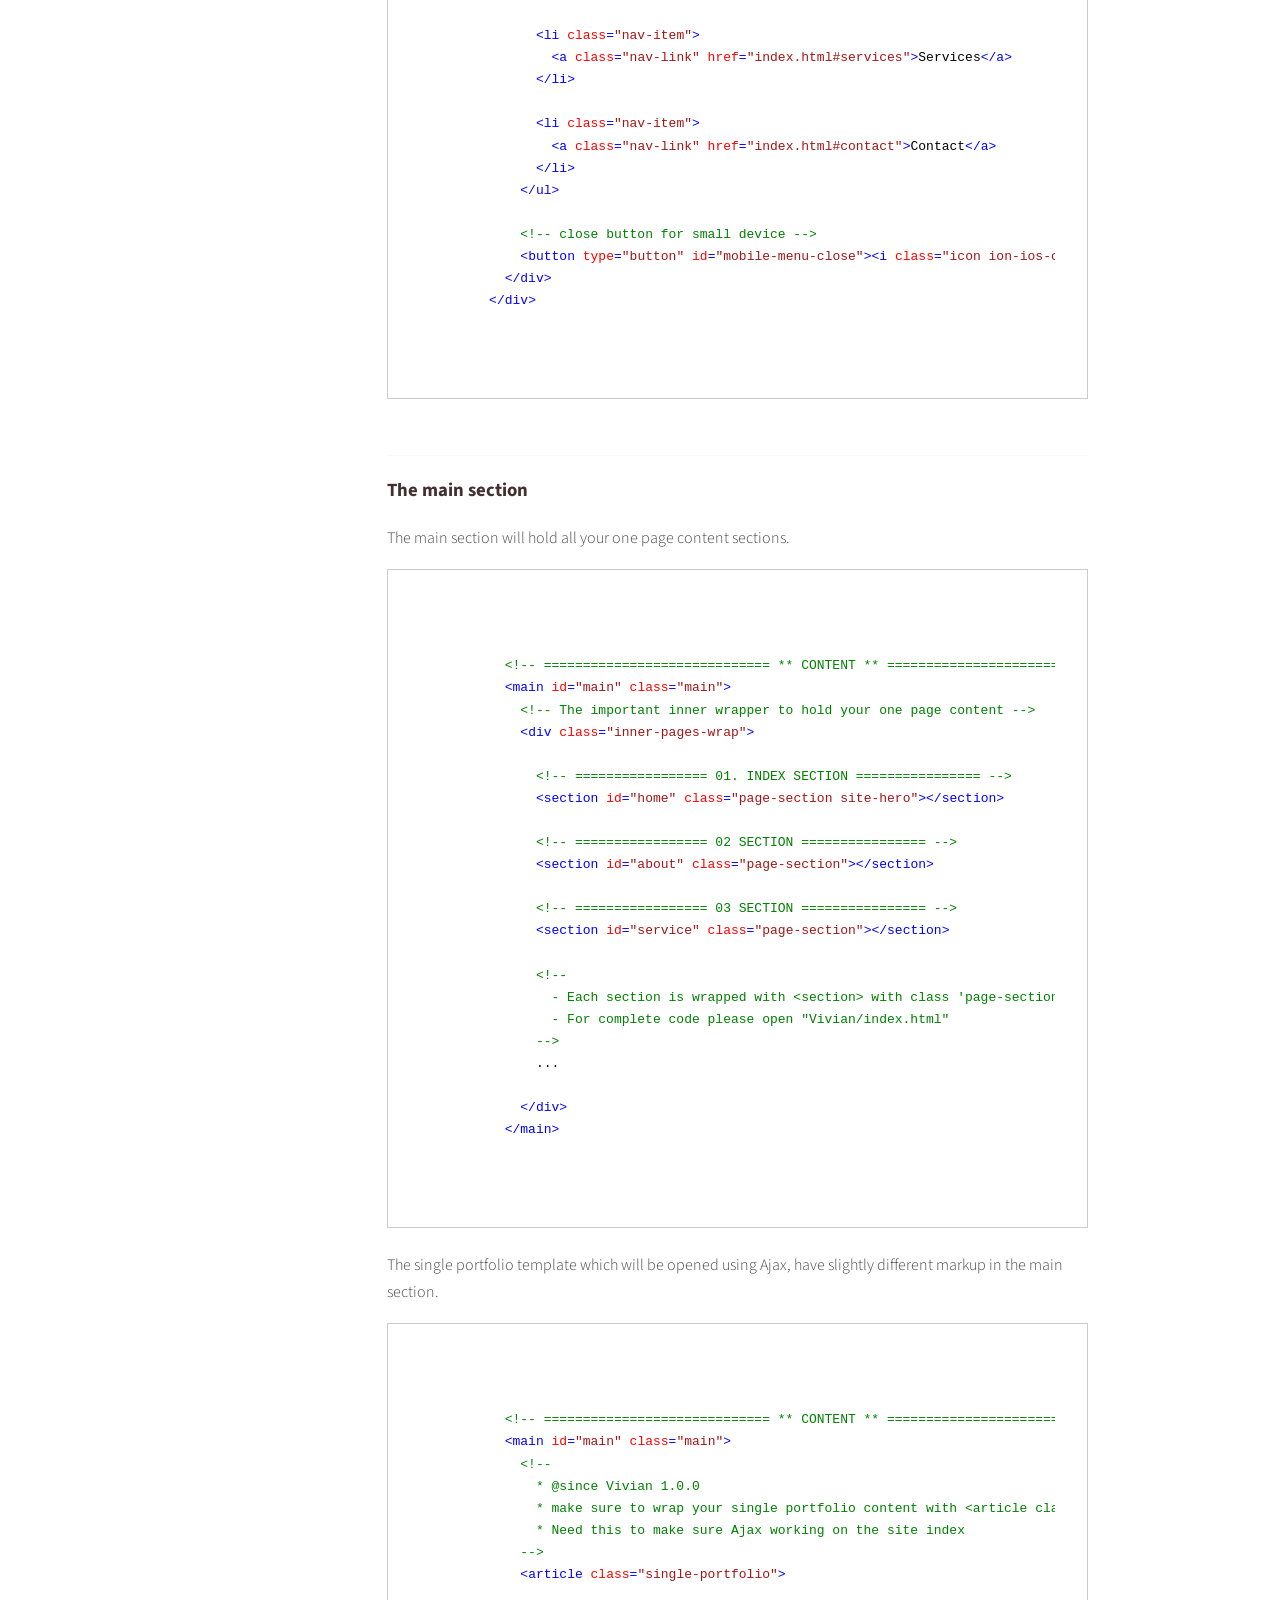
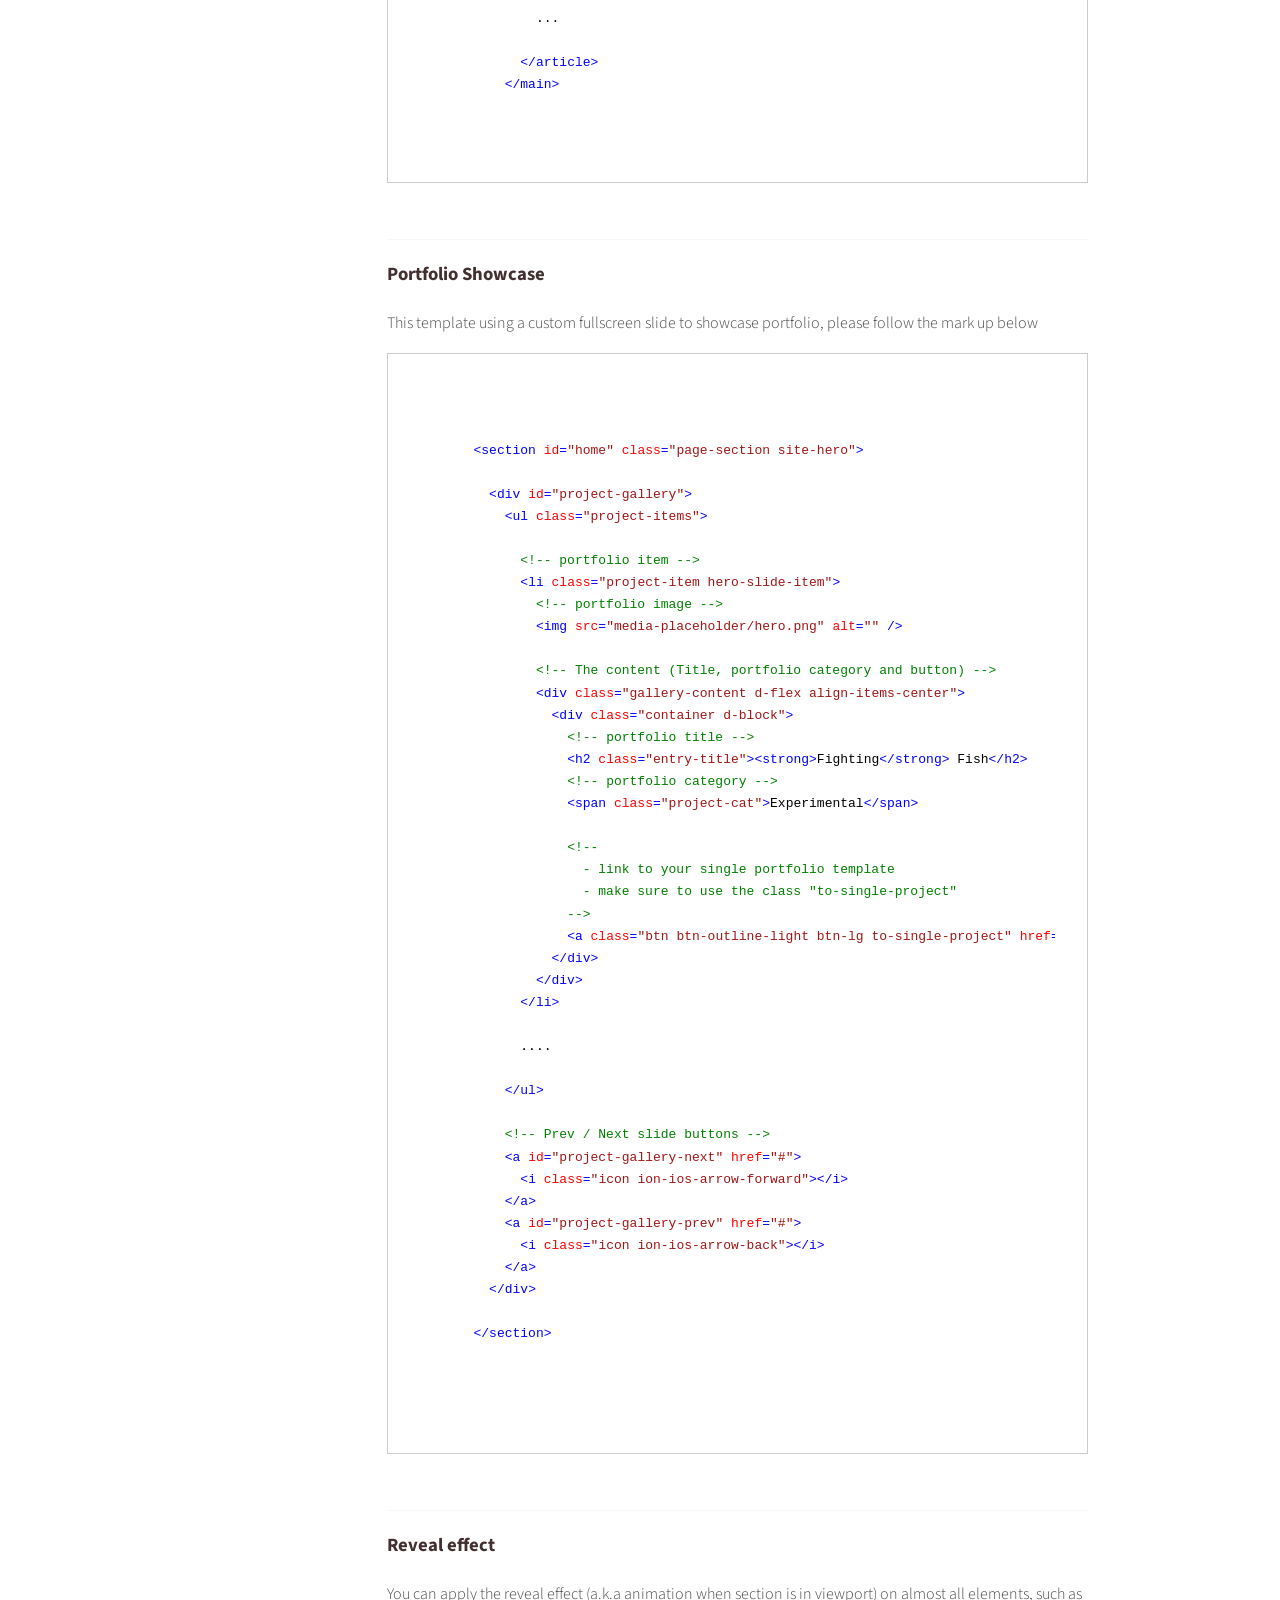
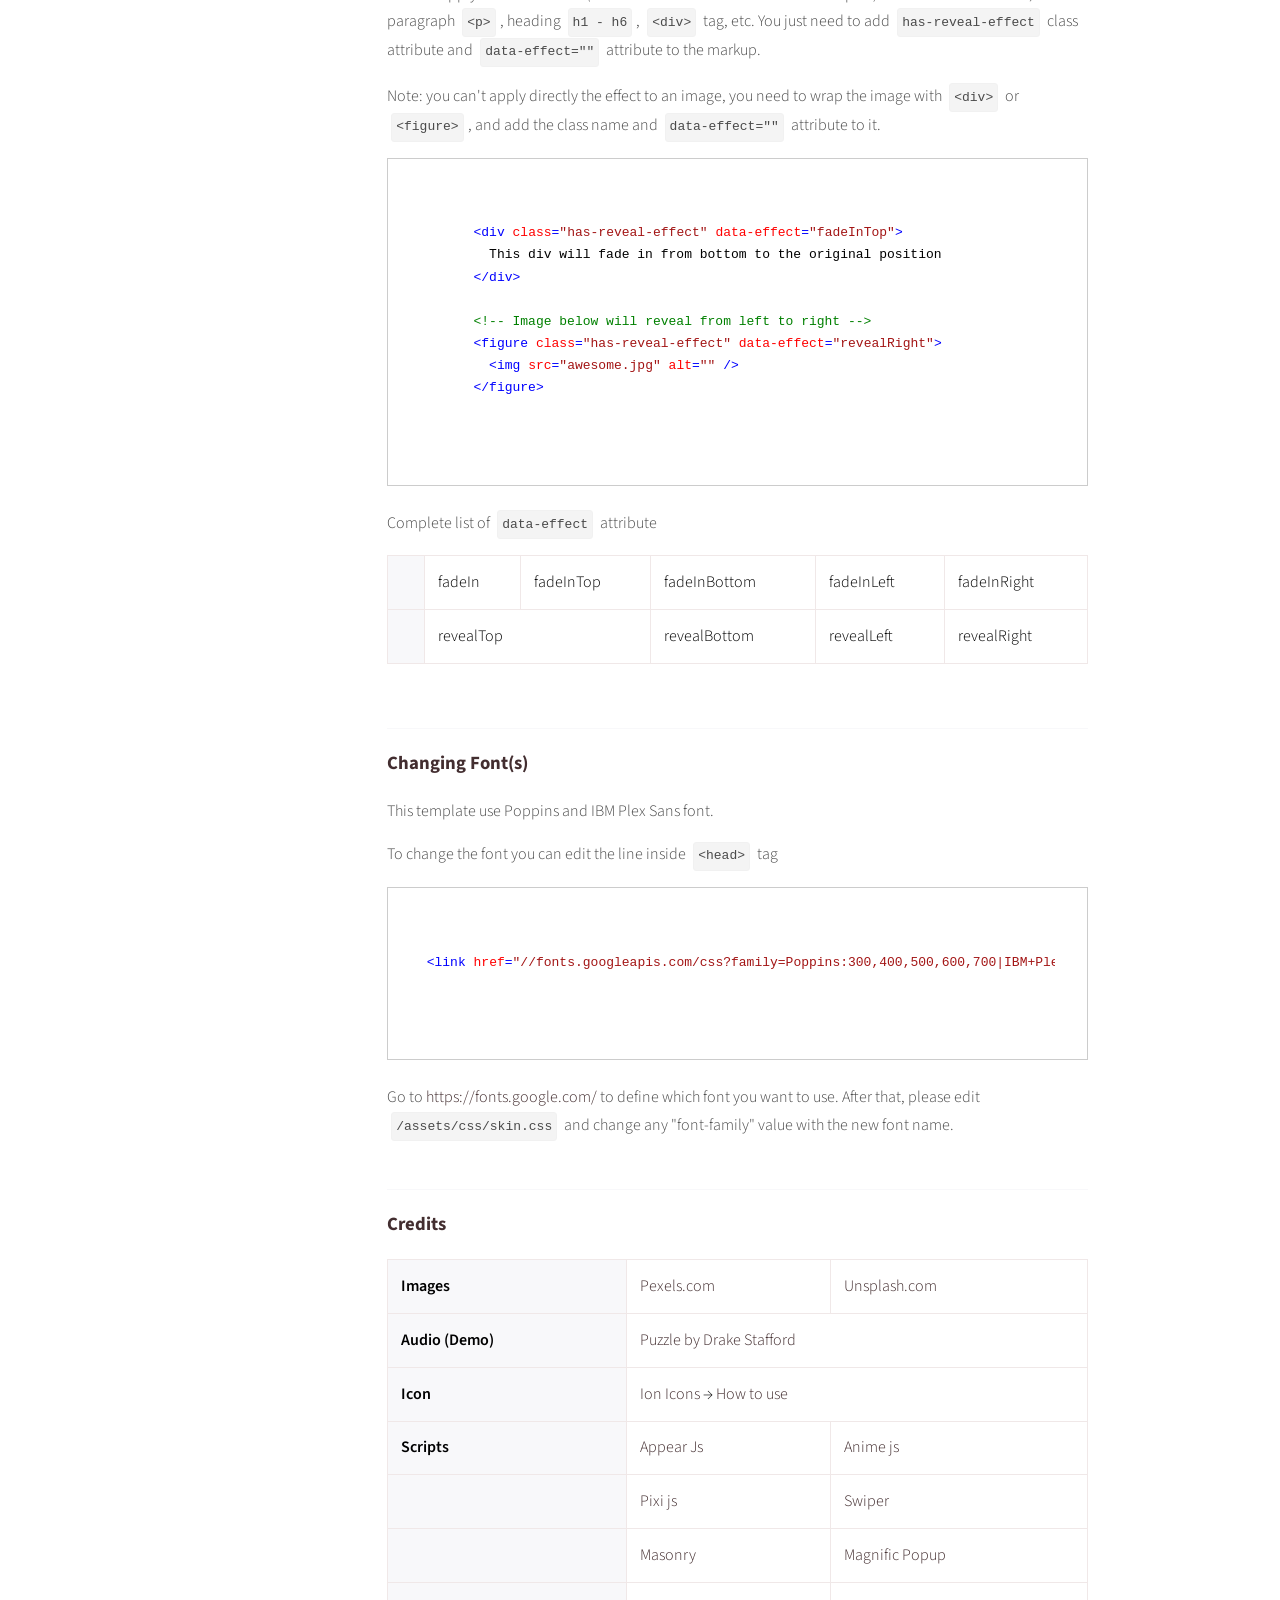
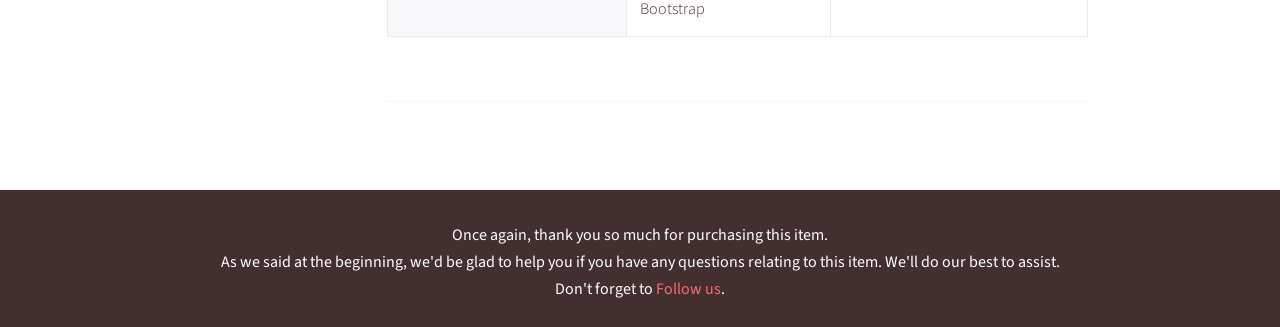
==== commit d65e4134: "Worked heavily on Project1" ====
--- a/documentation/index.html
+++ b/documentation/index.html
@@ -319,7 +319,7 @@
             &lt!-- portfolio item -->
             &lt;li class="project-item hero-slide-item">
               &lt!-- portfolio image -->
-              &lt;img src="media-placeholder/hero-image.jpg" alt="" />
+              &lt;img src="media-placeholder/hero.png" alt="" />
 
               &lt!-- The content (Title, portfolio category and button) -->
               &lt;div class="gallery-content d-flex align-items-center">
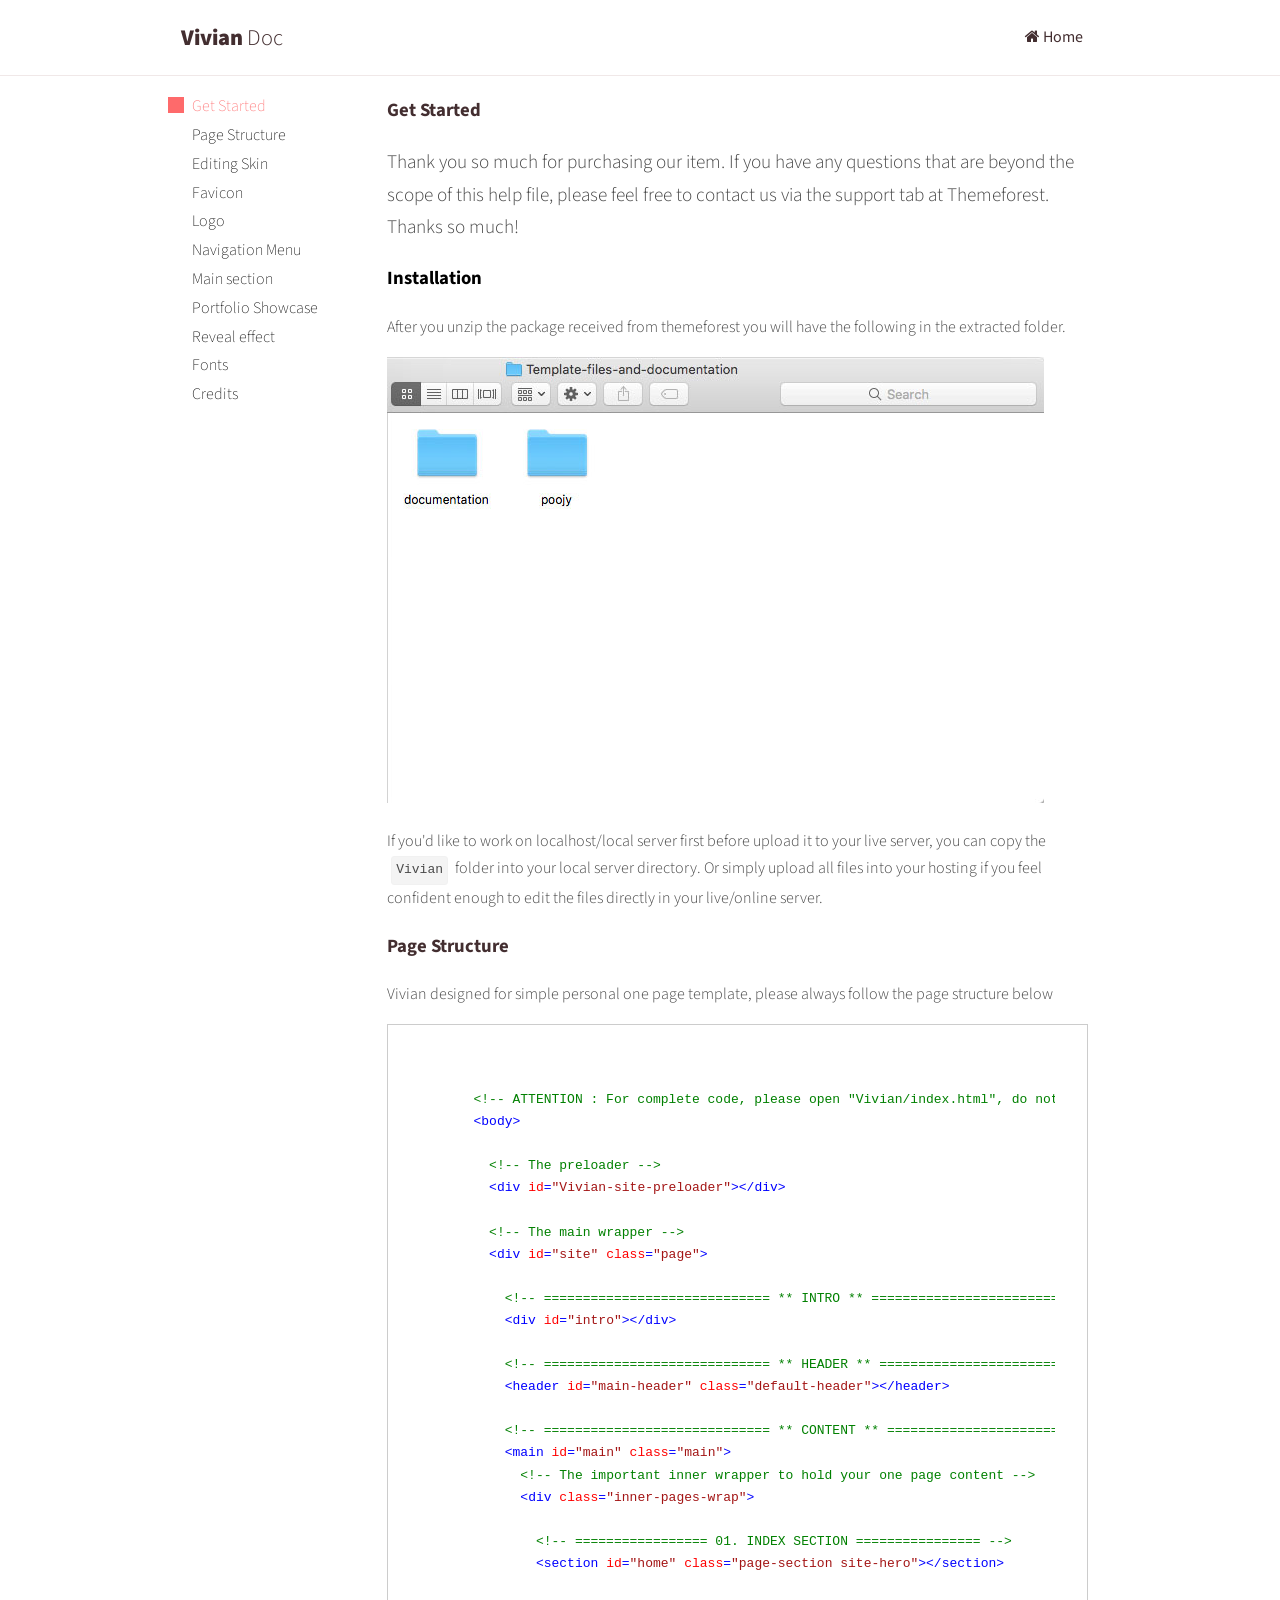
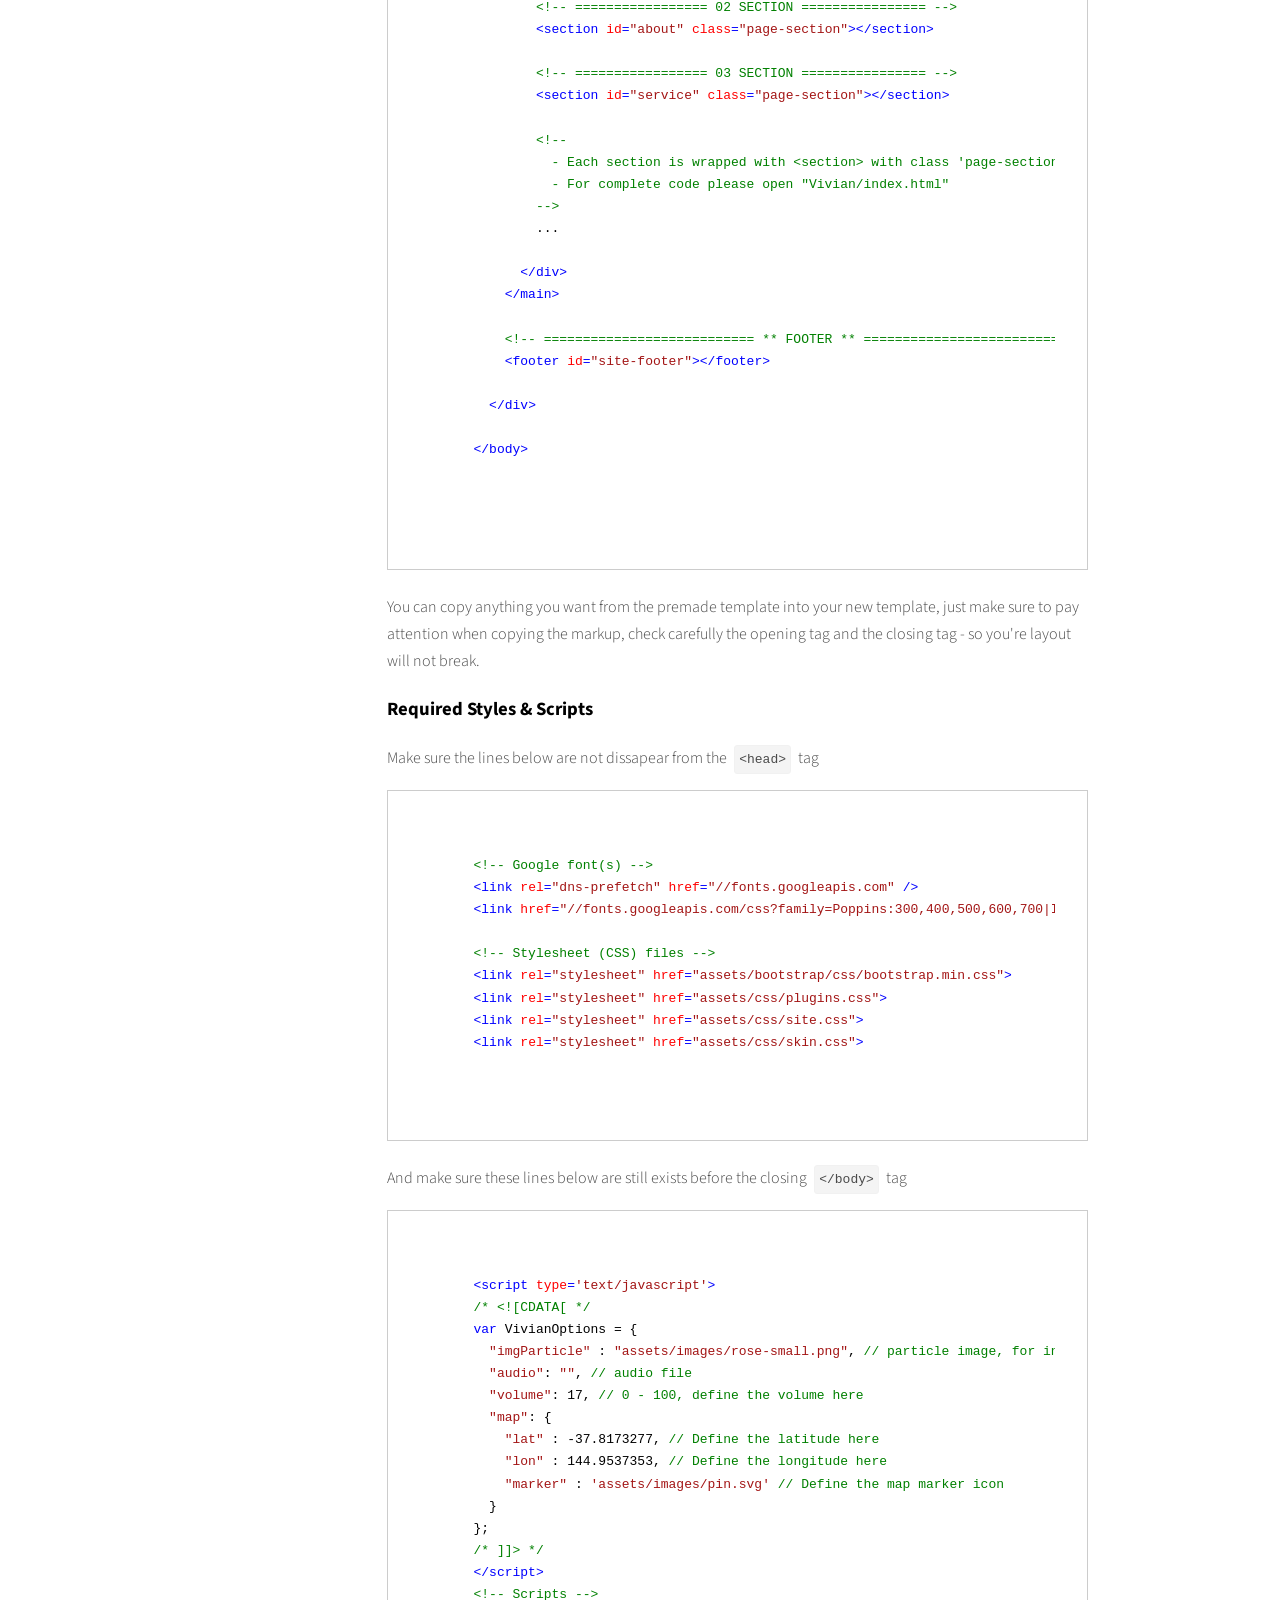
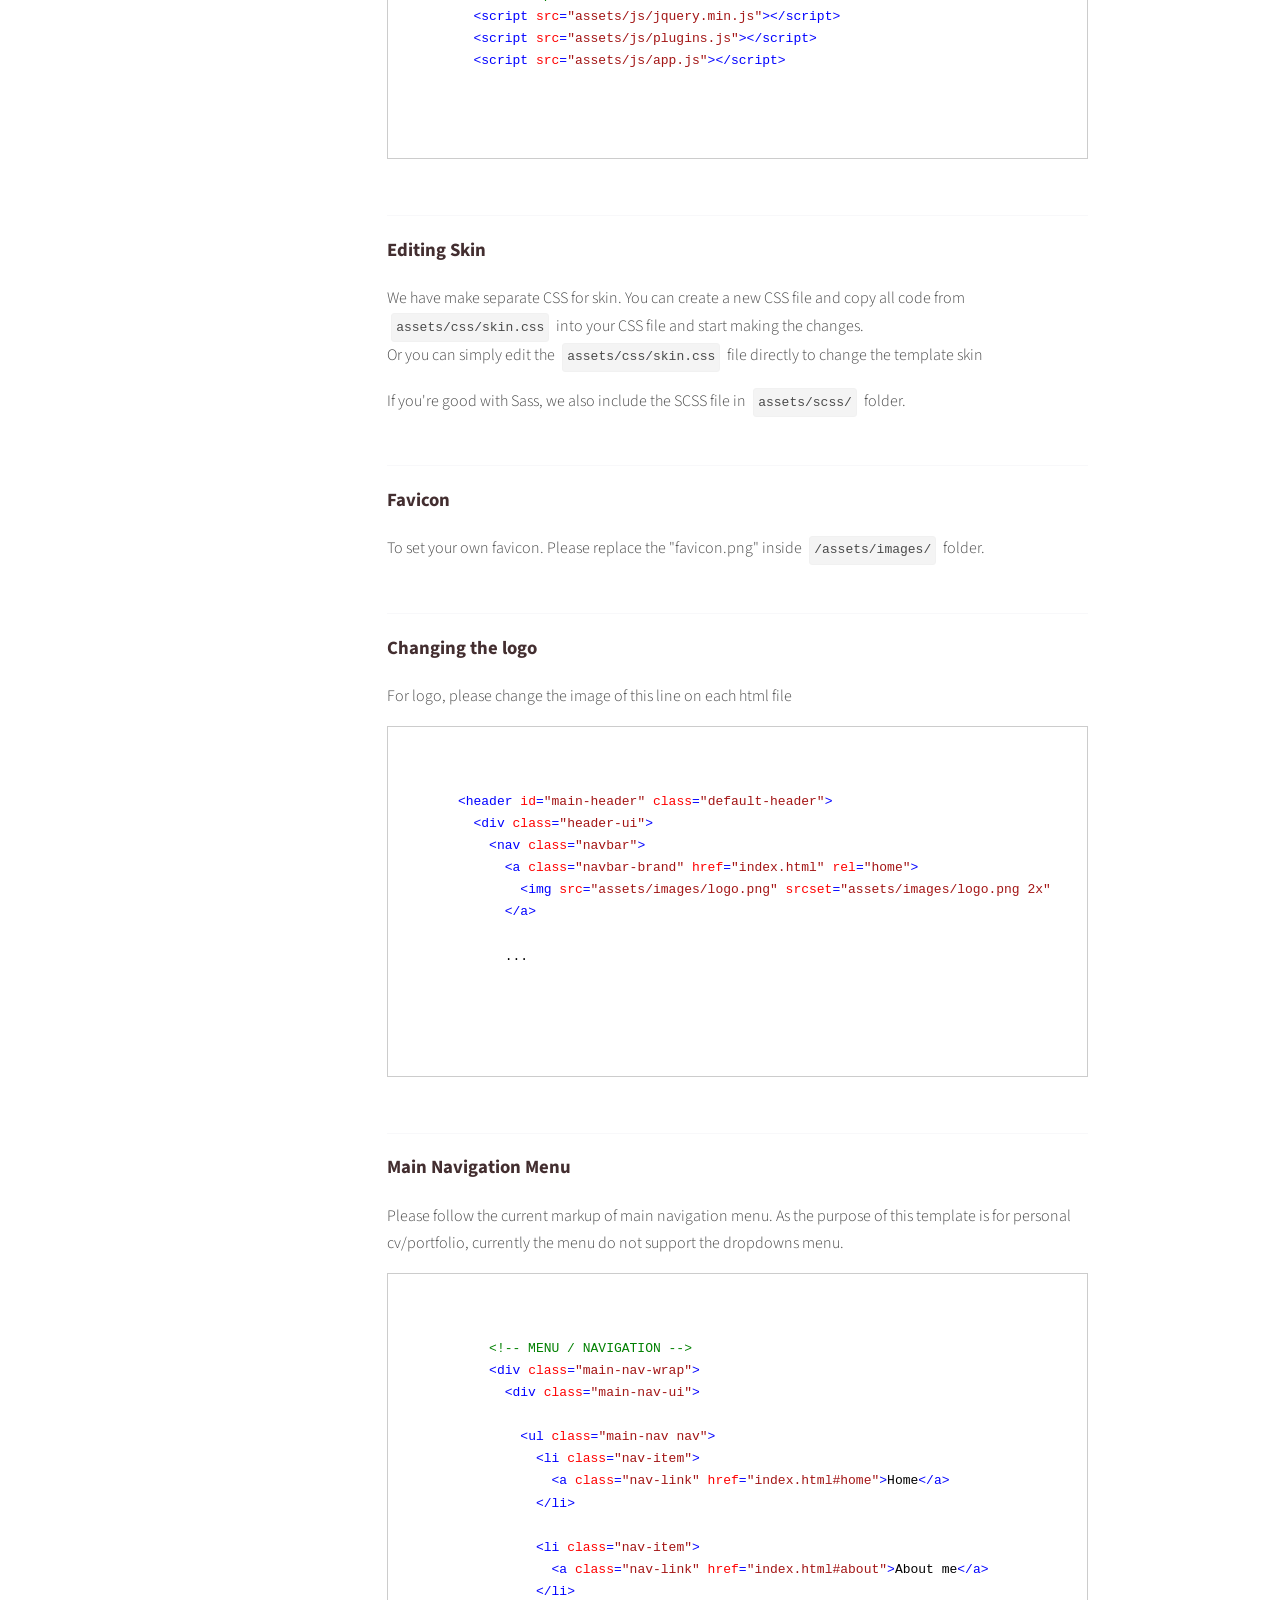
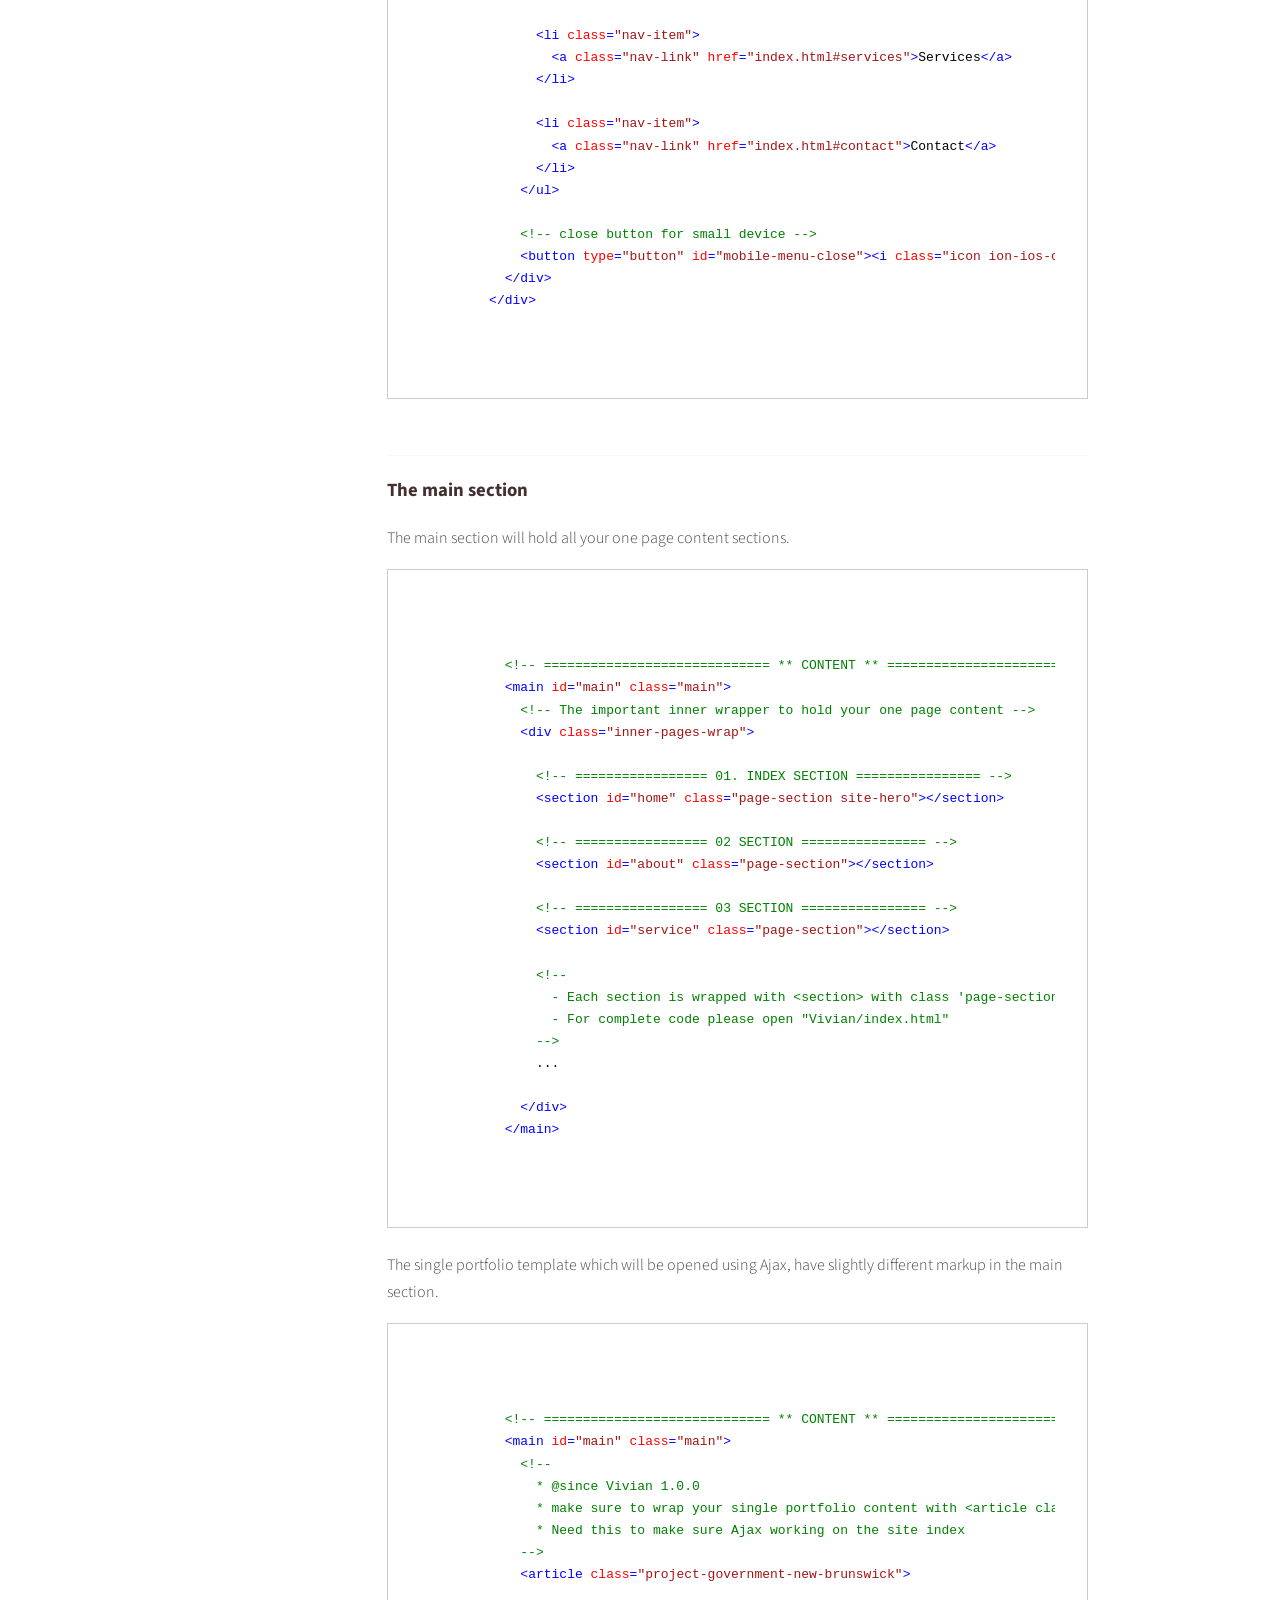
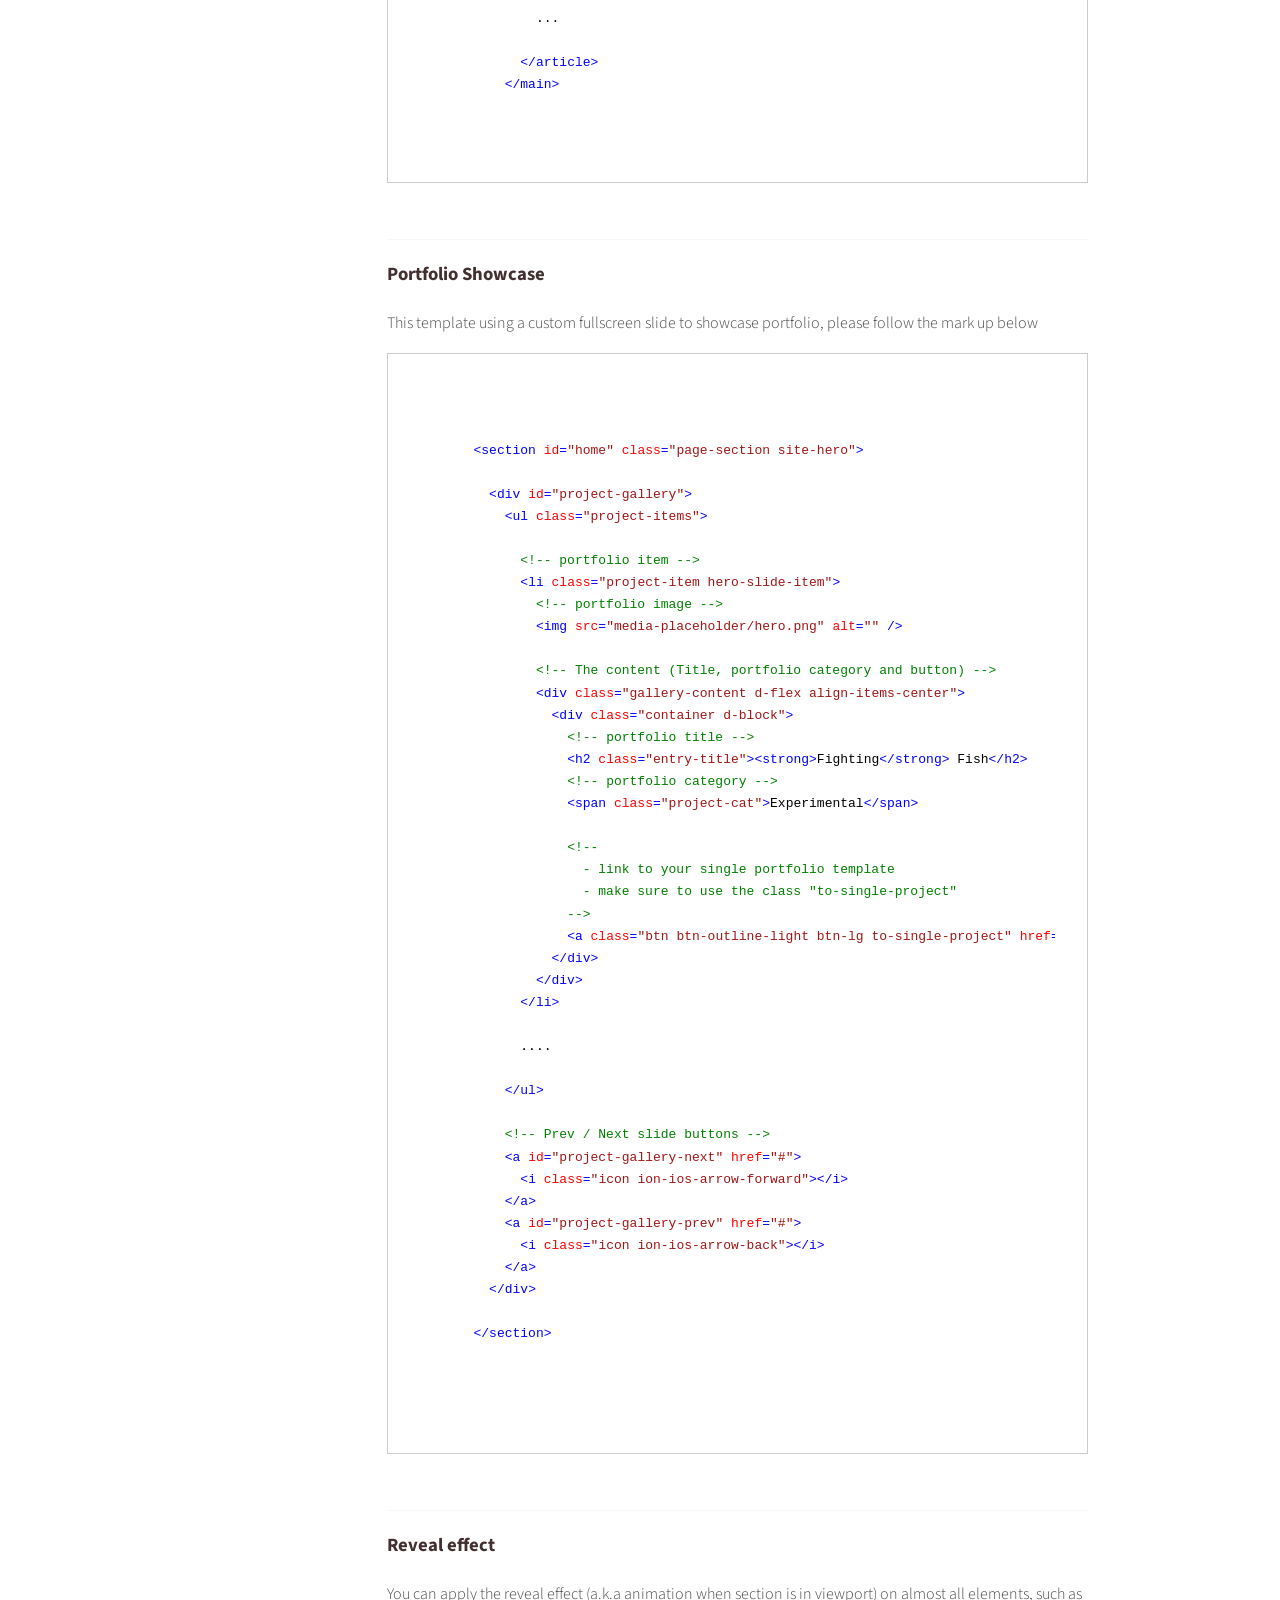
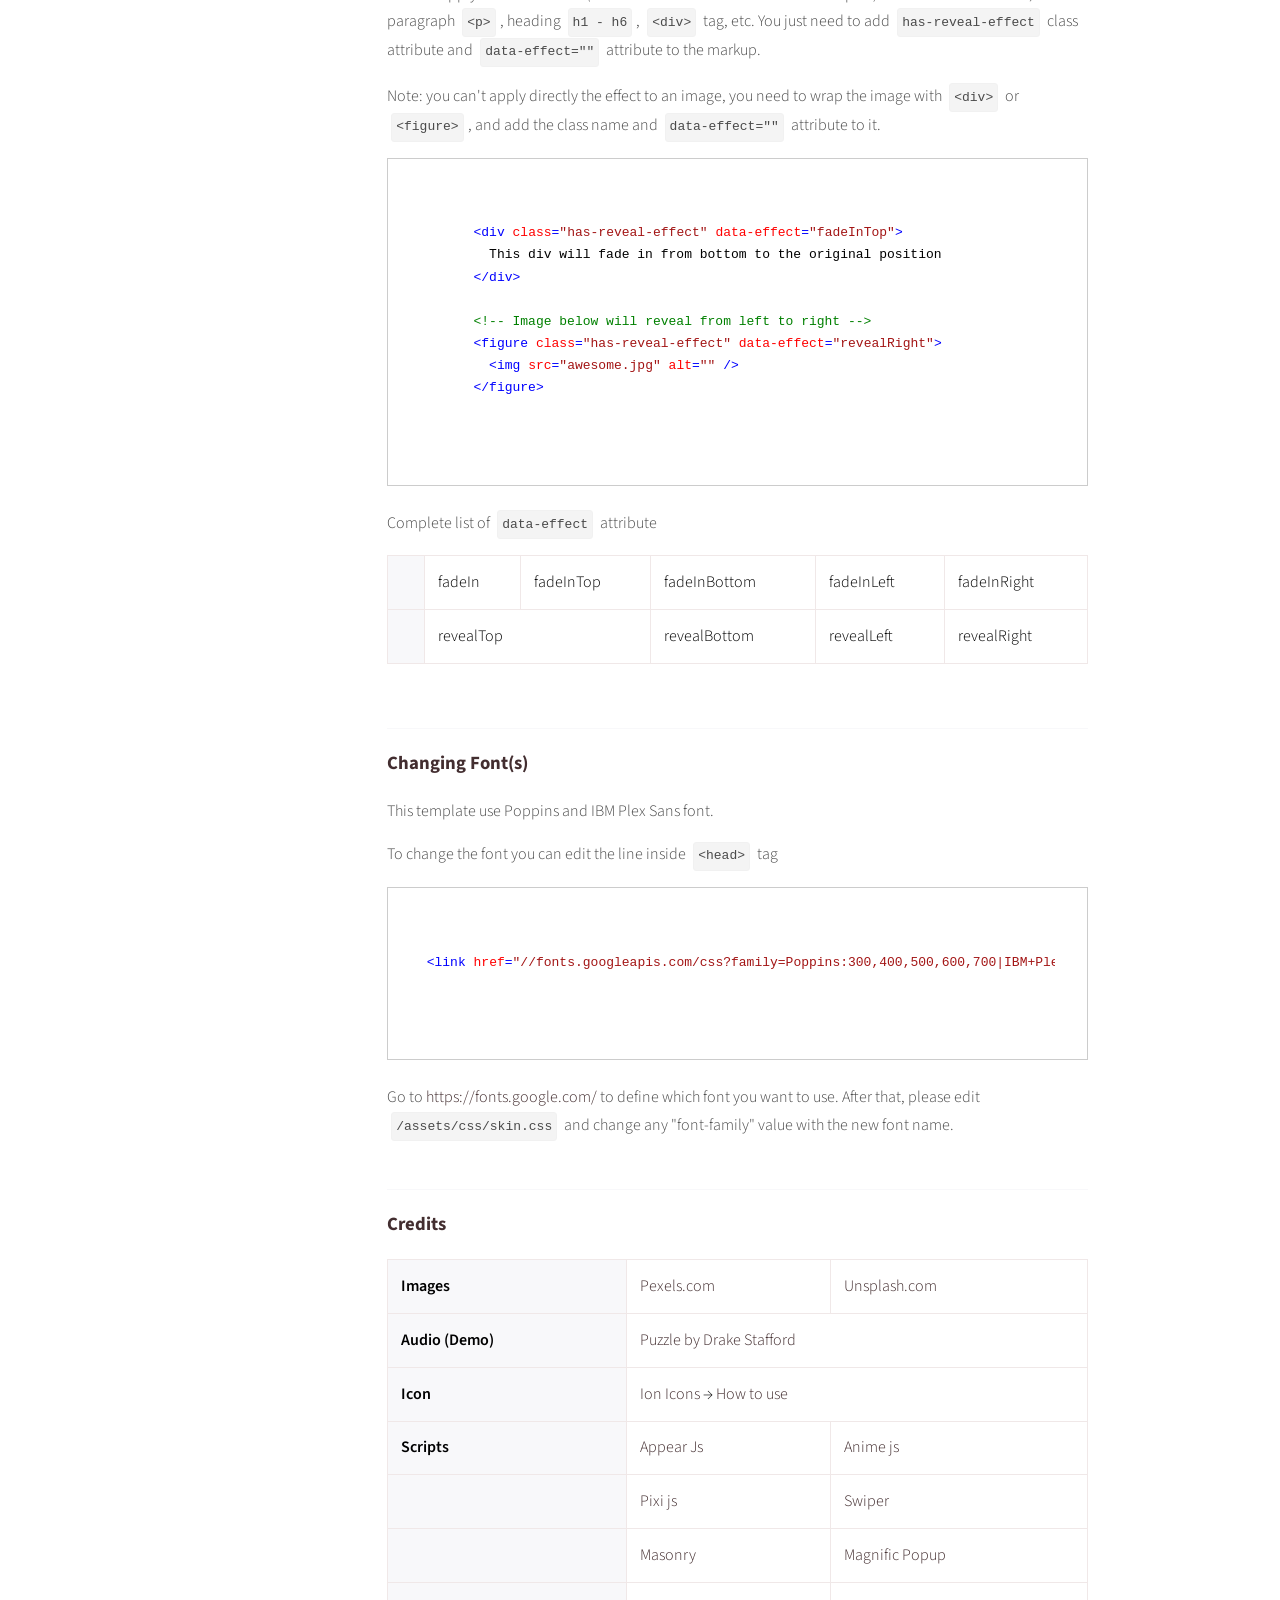
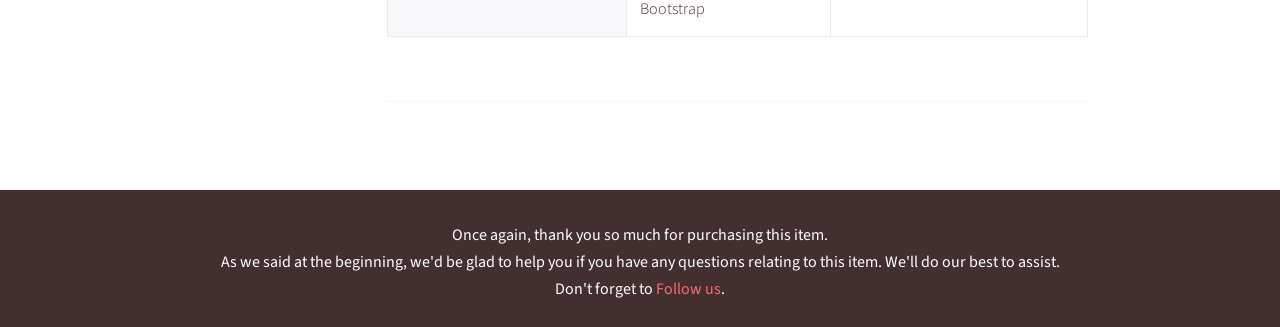
==== commit f11b247f: "Changed the file name to project-government-new-brunswick.html" ====
--- a/documentation/index.html
+++ b/documentation/index.html
@@ -288,10 +288,10 @@
           &lt;main id="main" class="main">
             &lt;!--
               * @since Vivian 1.0.0
-              * make sure to wrap your single portfolio content with &lt;article class="single-portfolio">
+              * make sure to wrap your single portfolio content with &lt;article class="project-government-new-brunswick">
               * Need this to make sure Ajax working on the site index
             -->
-            &lt;article class="single-portfolio">
+            &lt;article class="project-government-new-brunswick">
 
               ...
 
@@ -333,7 +333,7 @@
                     - link to your single portfolio template
                     - make sure to use the class "to-single-project"
                   -->
-                  &lt;a class="btn btn-outline-light btn-lg to-single-project" href="single-portfolio.html">View project&lt;/a>
+                  &lt;a class="btn btn-outline-light btn-lg to-single-project" href="project-government-new-brunswick.html">View project&lt;/a>
                 &lt;/div>
               &lt;/div>
             &lt;/li>
